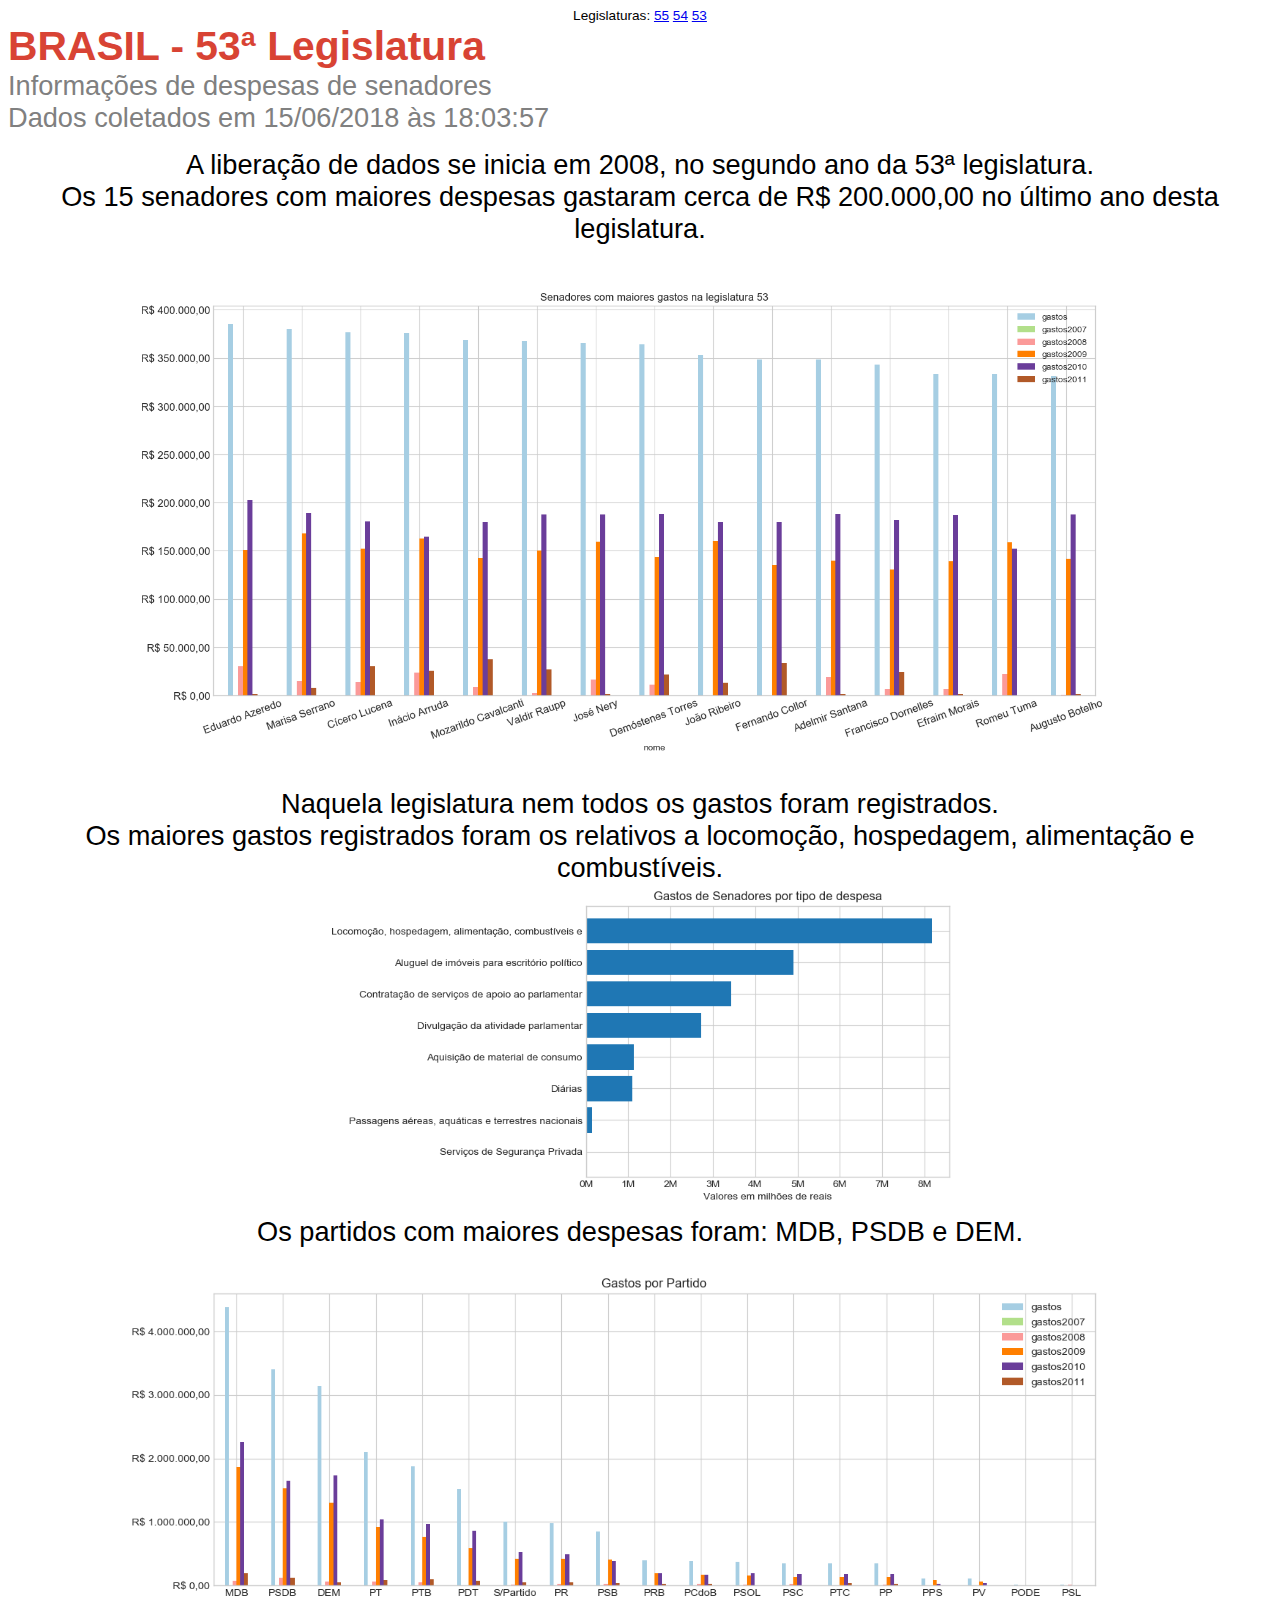
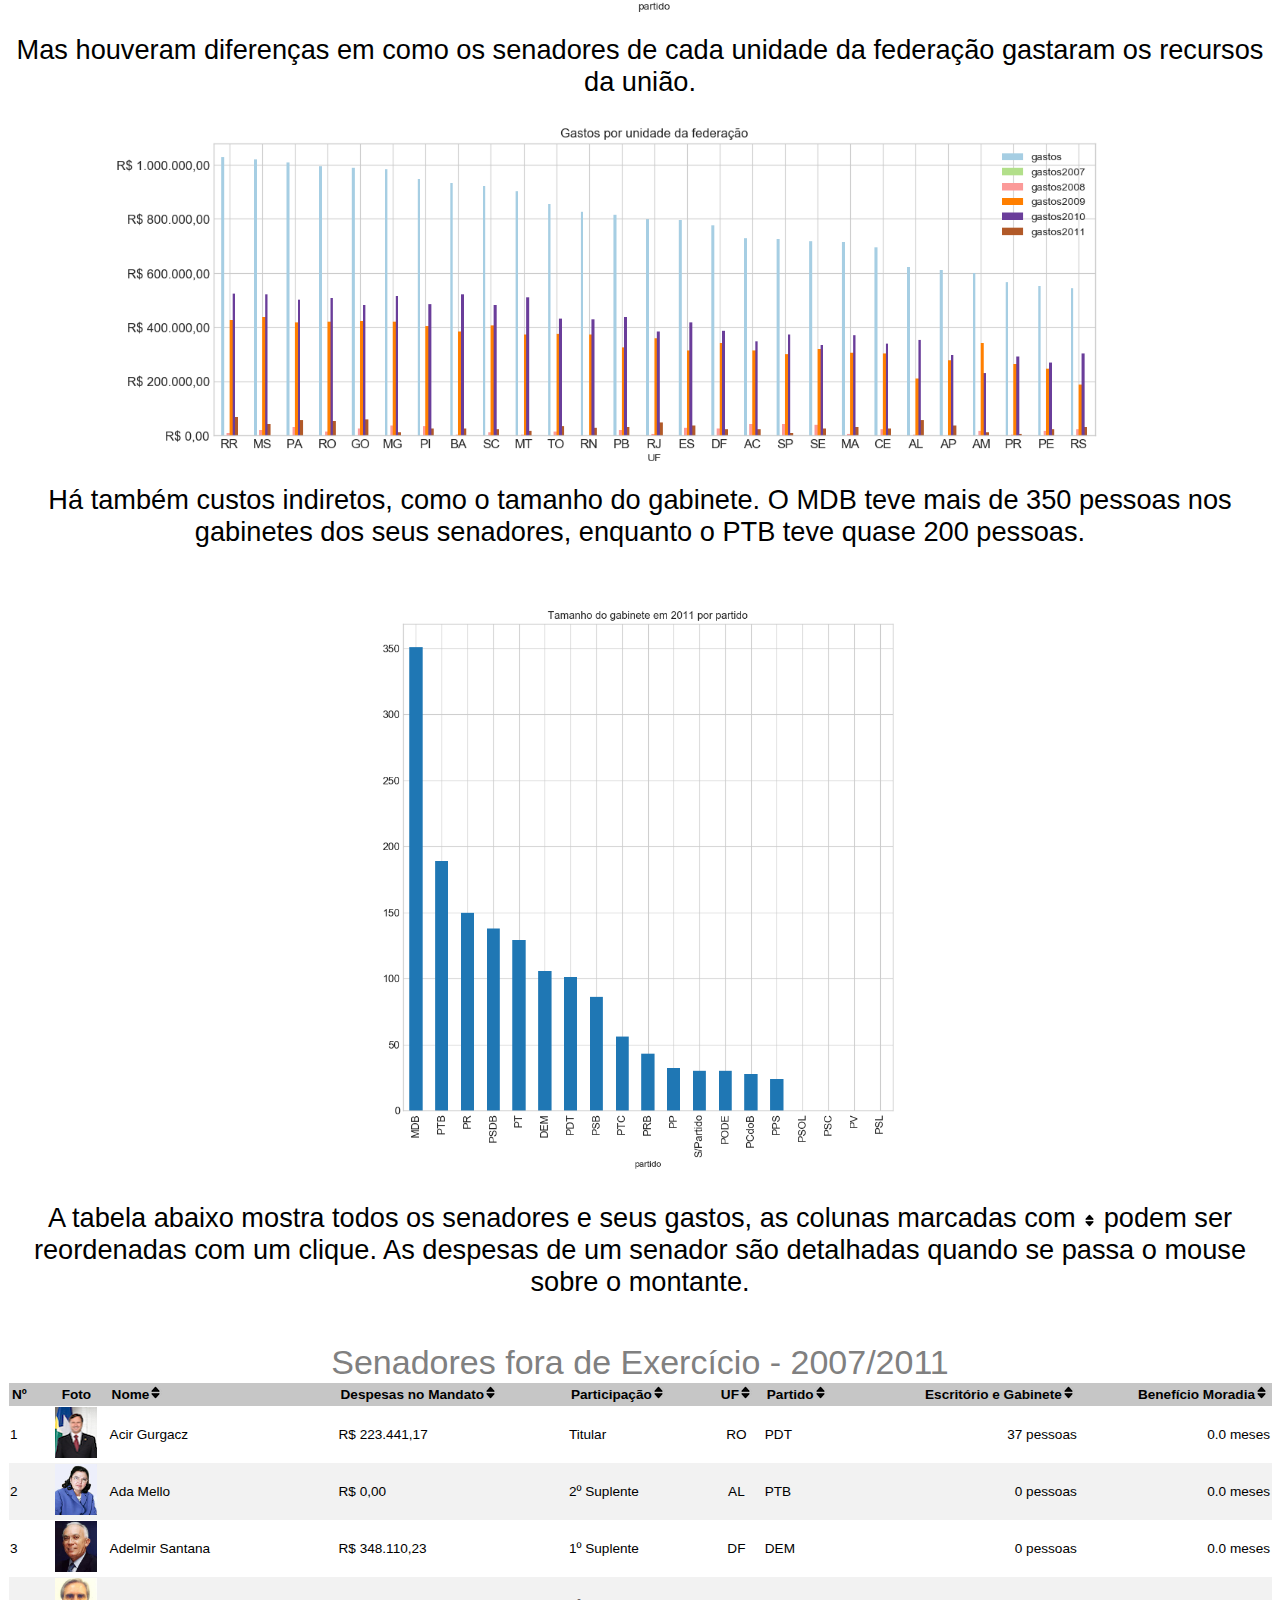
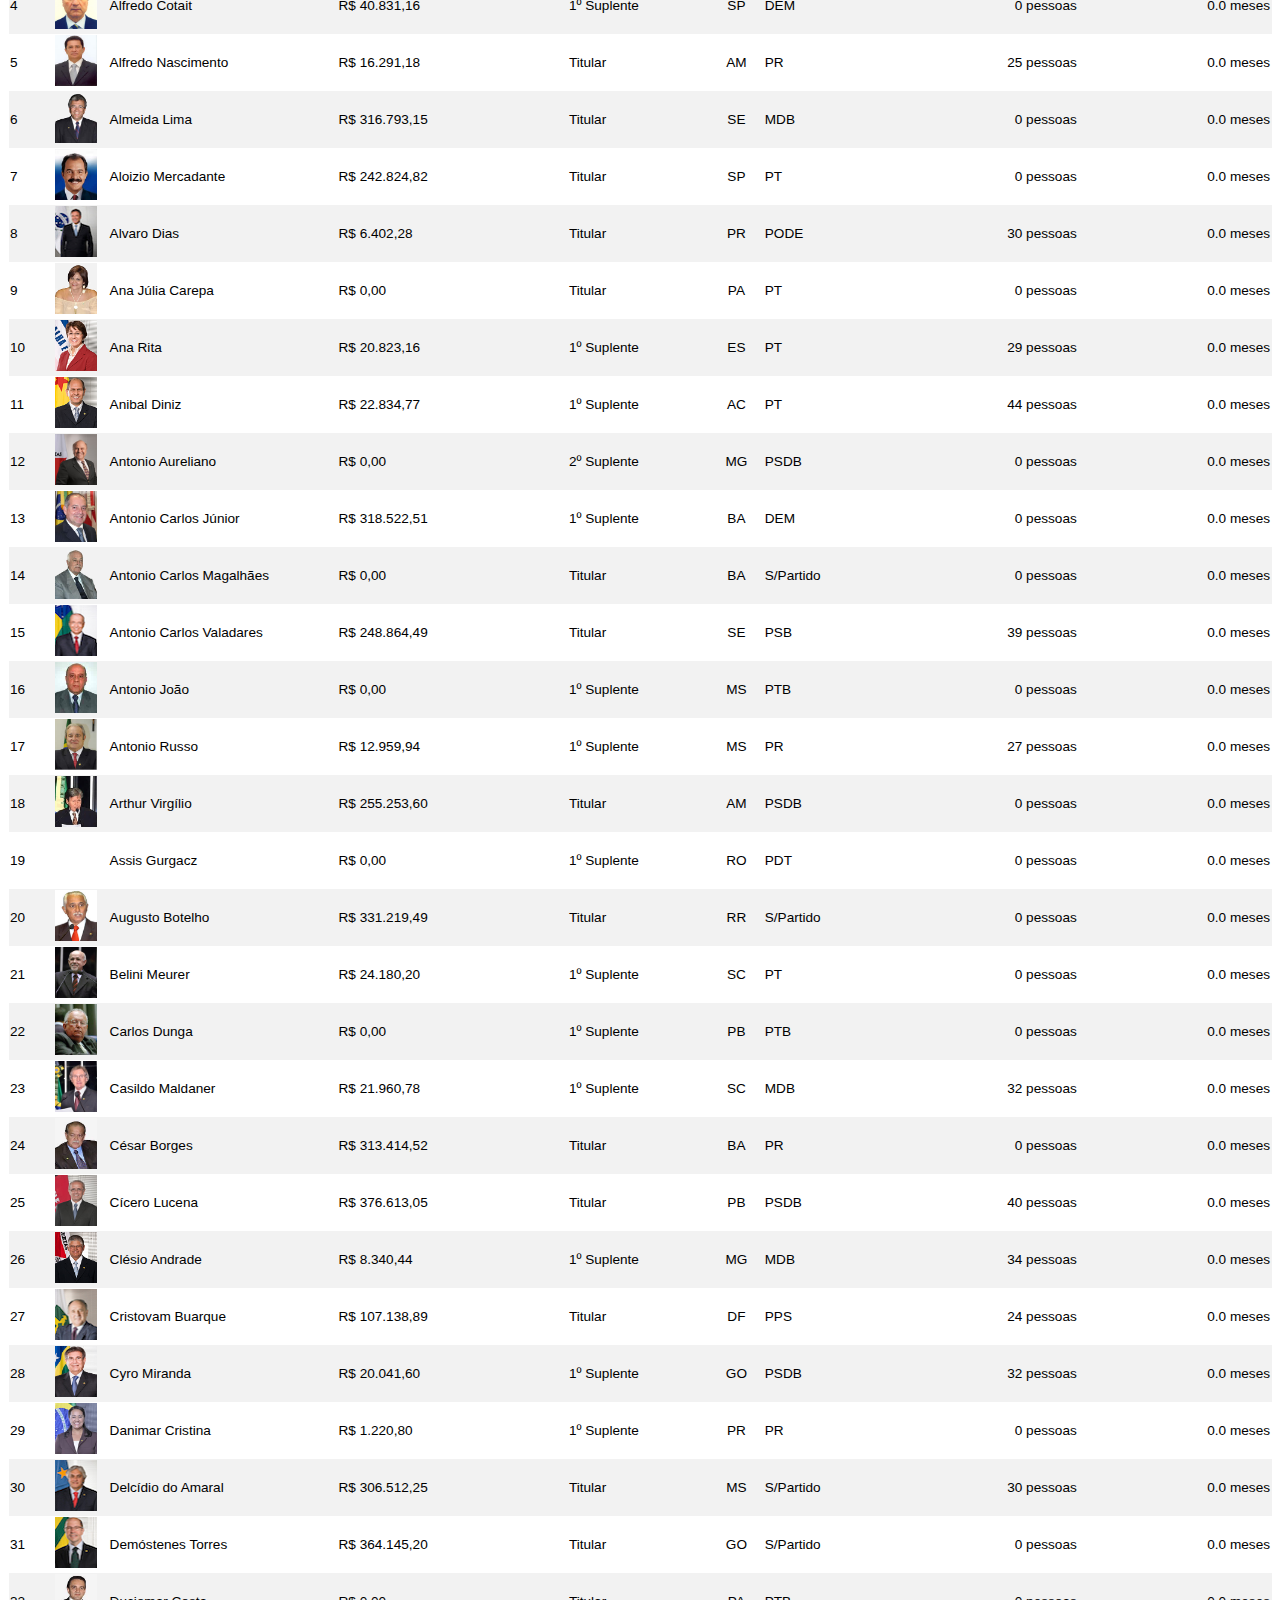
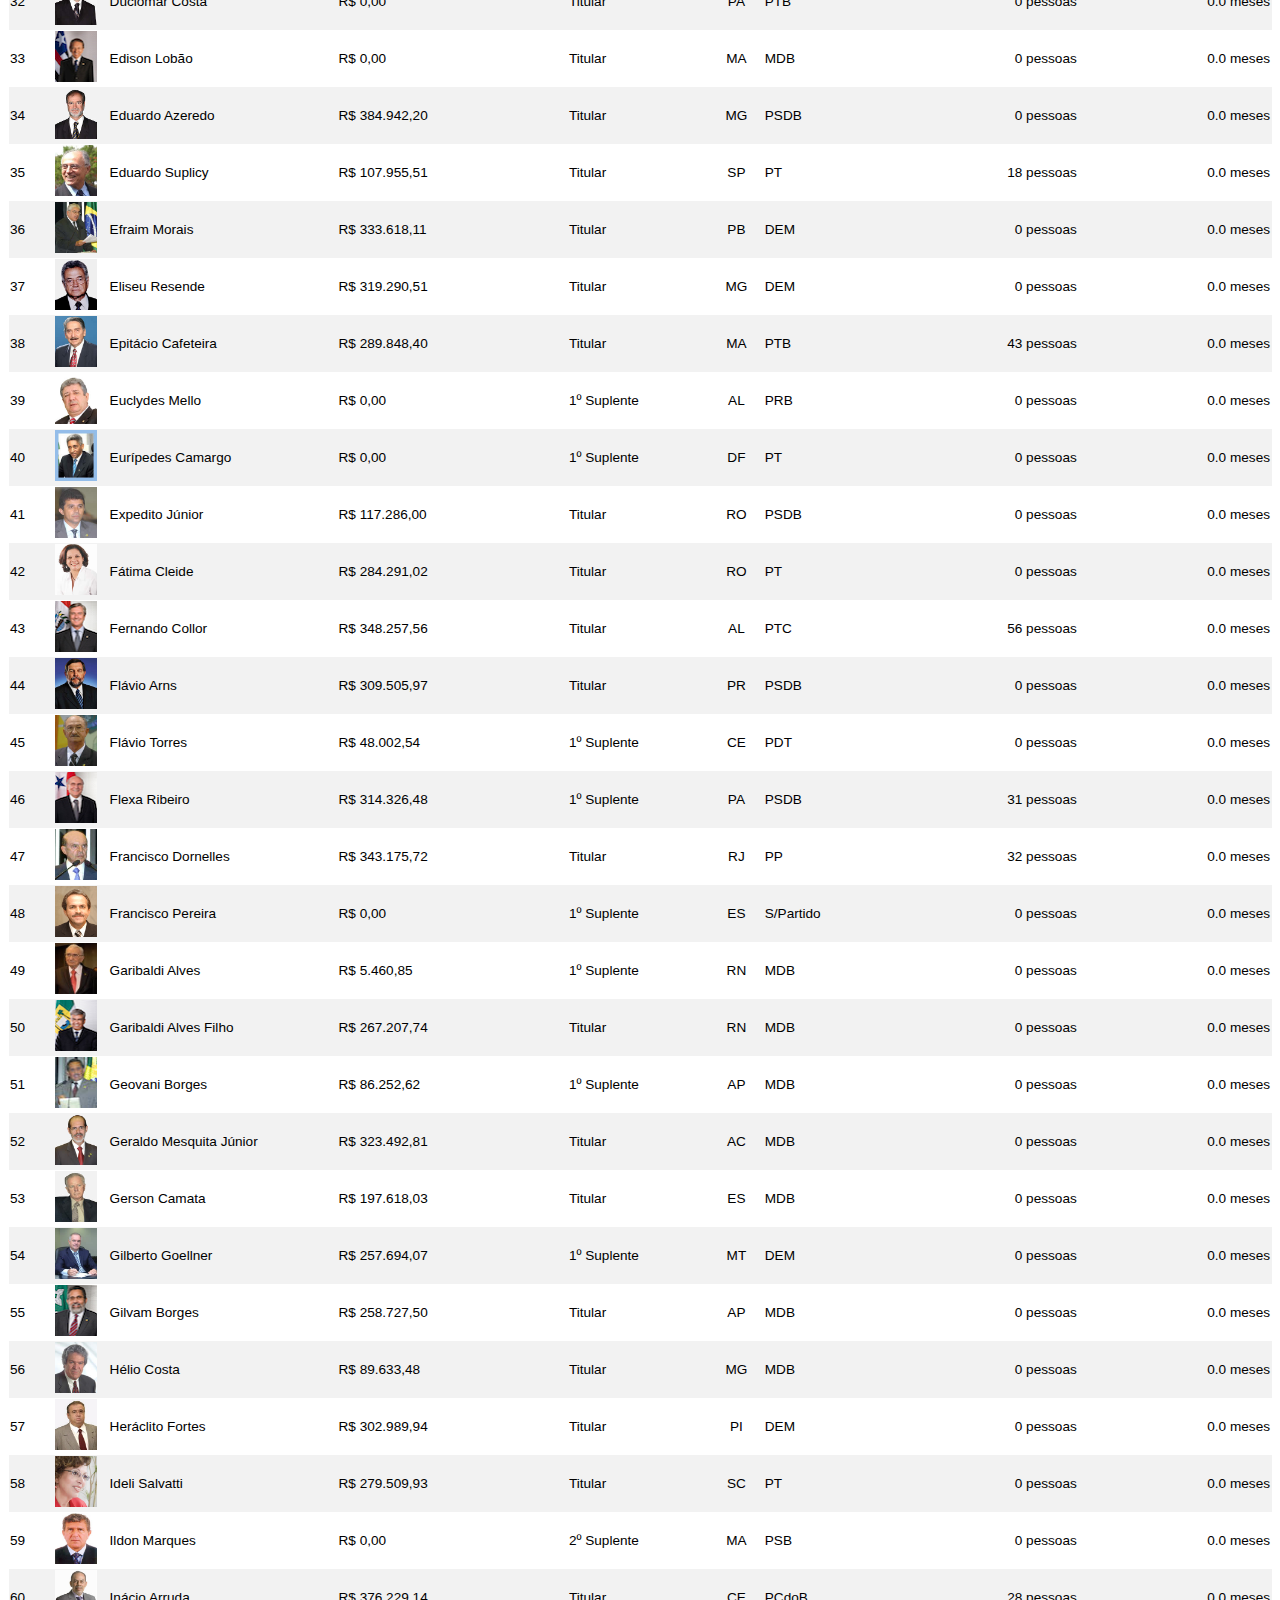
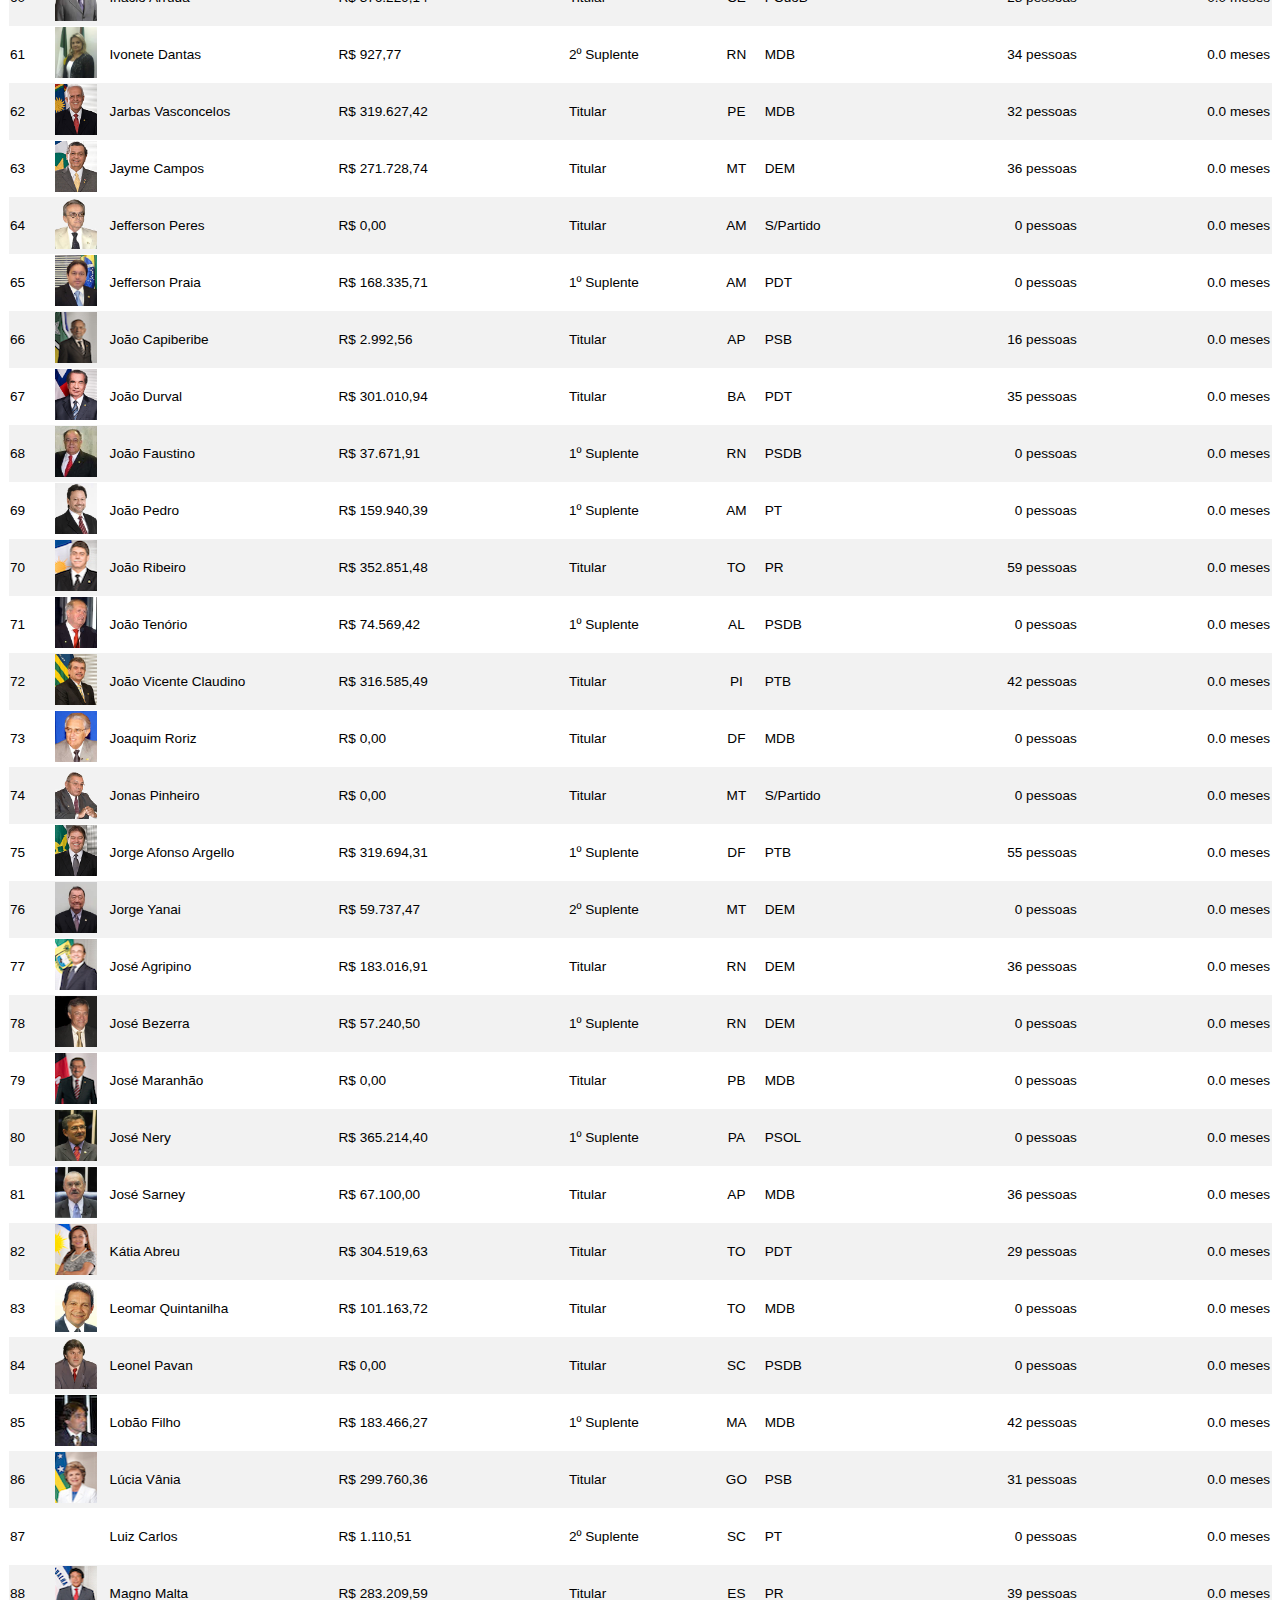
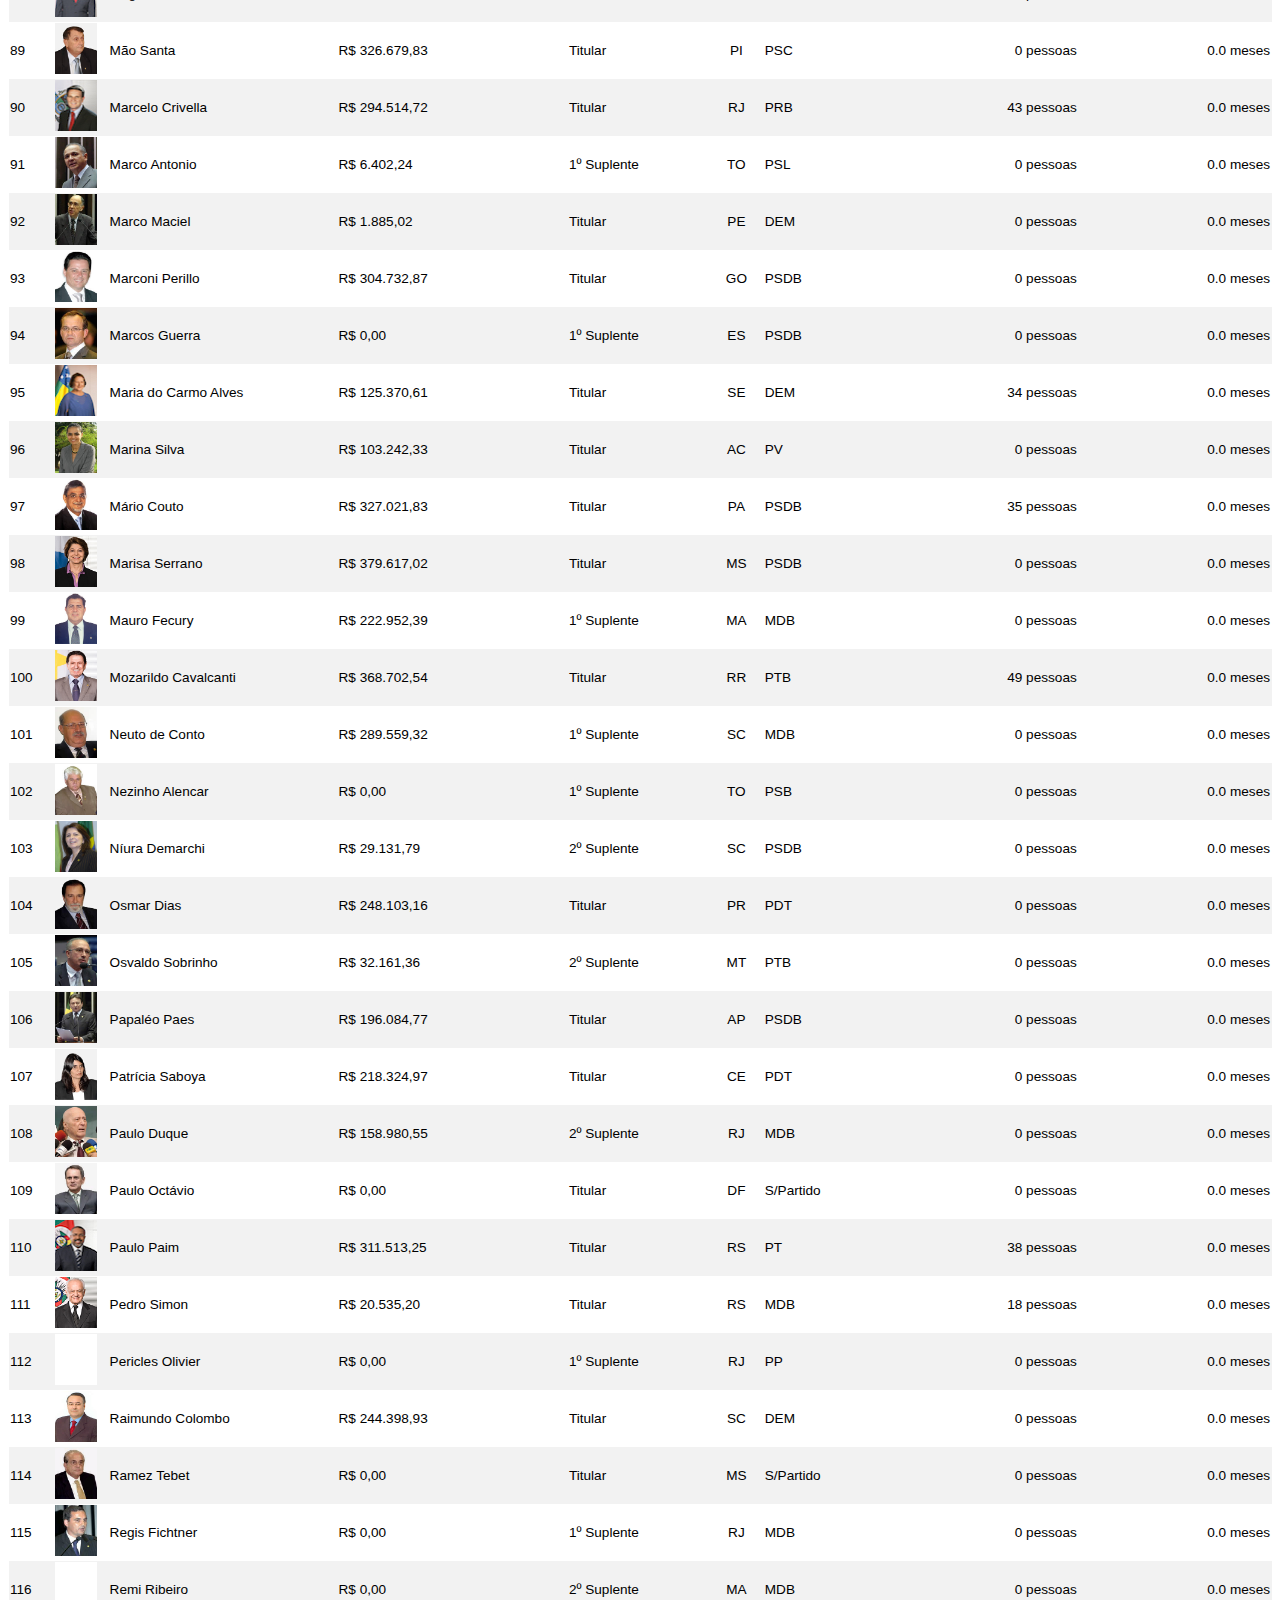
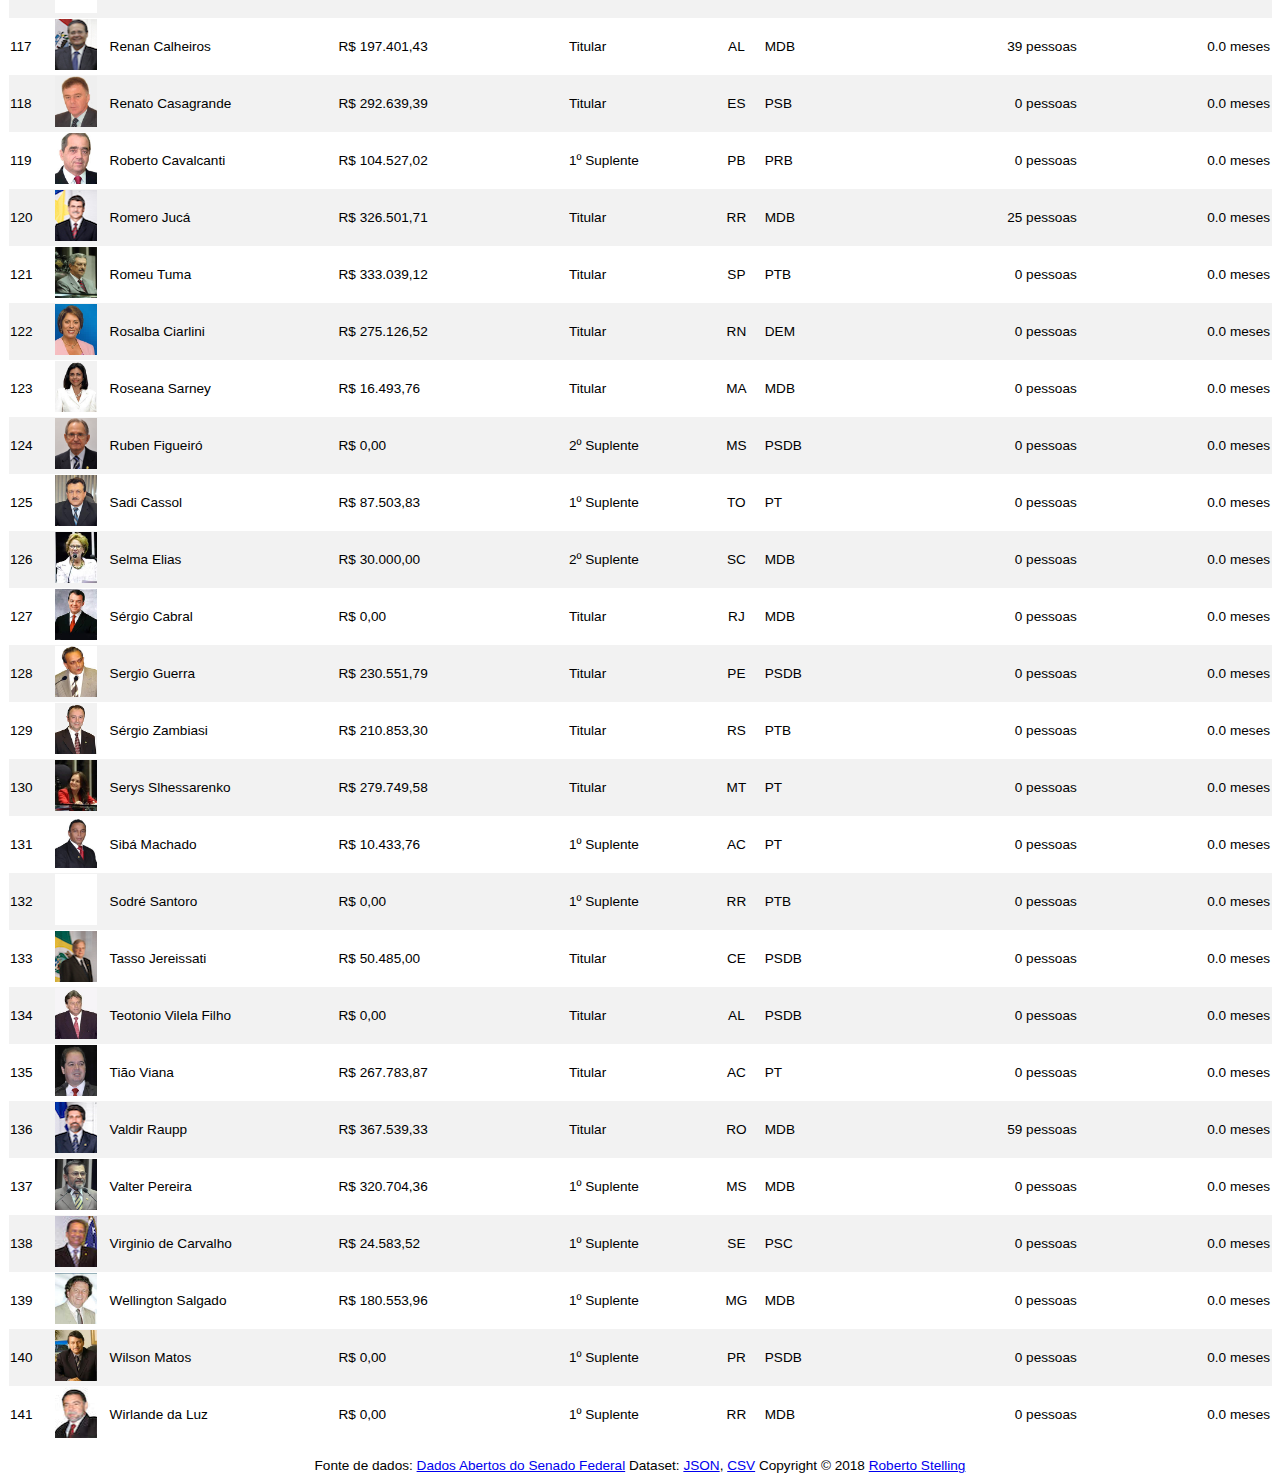
==== 53_index.html @ 8ab0ea36 "Dados da 53a. legislatura" ====
<!DOCTYPE html>
<html lang="pt-BR">
  <head>
    <meta http-equiv="Content-Type" content="text/html; charset=UTF-8">
    <meta name="viewport" content="width=device-width, initial-scale=1, shrink-to-fit=no">
    <link rel="stylesheet" type="text/css" href="./css/style.css">
    <title>Gastos de Senadores</title>
  </head>
  <body>
    <script src="https://d3js.org/d3-queue.v3.min.js"></script>
    <script src="https://d3js.org/d3-collection.v1.min.js"></script>
    <script src="https://d3js.org/d3-dispatch.v1.min.js"></script>
    <script src="https://d3js.org/d3-dsv.v1.min.js"></script>
    <script src="https://d3js.org/d3-request.v1.min.js"></script>
    <script src="https://d3js.org/d3-selection.v1.min.js"></script>
    <script src="https://d3js.org/d3-collection.v1.min.js"></script>
<!--LegislaturaLevantamento-->
    <script>
      legislaturaLevantamento = 53;
    </script>
    <script src="js/senado.js"></script>
    <div class="container">
<!--Cabecalho-->
      <center>
        <div class="row">Legislaturas: <a href=index.html>55</a> <a href=54_index.html>54</a> <a href=53_index.html>53</a></div>
      </center>
<!--TituloLegislatura-->
      <div class="row"><b class="SenadoTitle">BRASIL - 53ª Legislatura</b><br></div>
      <div class="row"><b class="SenadoSubTitle">Informações de despesas de senadores</b><br></div>
      <div class="row"><b class="SenadoSubTitle">Dados coletados em 
<!--Data-->       
15/06/2018 às 
<!--Hora-->
18:03:57      </b><br></div>
      <br>
      <div class="TextoImagem">
        <center>
        <text>A liberação de dados se inicia em 2008, no segundo ano da 53ª legislatura.<br>Os 15 senadores com maiores despesas gastaram cerca de R$ 200.000,00 no último ano desta legislatura.</text>
        <br>
<!--Imagem--maiores--90-->
<img src="imagens/53_maiores.png" width="90%"></img>
        </center>
      </div>
      <br>
      <br>
      <div class="TextoImagem">
        <center>
        <text>Naquela legislatura nem todos os gastos foram registrados.<br>Os maiores gastos registrados foram os relativos a locomoção, hospedagem, alimentação e combustíveis.</text>
        <br>
<!--Imagem--gastosSenado--50-->
<img src="imagens/53_gastosSenado.png" width="50%"></img>
        </center>
      </div>
      <div class="TextoImagem">
        <center>
          <text>Os partidos com maiores despesas foram: MDB, PSDB e DEM.</text>
          <br>
<!--Imagem--gastoPartidos--90-->
<img src="imagens/53_gastoPartidos.png" width="90%"></img>
        </center>
      </div>
      <div class="TextoImagem">
        <center>
          <text>Mas houveram diferenças em como os senadores de cada unidade da federação gastaram os recursos da união.</text>
          <br>
<!--Imagem--gastoEstados--90-->
<img src="imagens/53_gastoEstados.png" width="90%"></img>
        </center>
      </div>
      <div class="TextoImagem">
        <center>
          <text>Há também custos indiretos, como o tamanho do gabinete. O MDB teve mais de 350 pessoas nos gabinetes dos seus senadores, enquanto o PTB teve quase 200 pessoas.</text>
        </center>
        <center>
<!--Imagem--gastoGabinetePartidos2011--50-->
<img src="imagens/53_gastoGabinetePartidos2011.png" width="50%"></img>
        </center>
      </div>
      <br>
      <center>
        <text class="TextoImagem">A tabela abaixo mostra todos os senadores e seus gastos, as colunas marcadas com <img src="imagens/sort.png"> podem ser reordenadas com um clique. As despesas de um senador são detalhadas quando se passa o mouse sobre o montante.</text>
      </center>
      <br><br><br>
      <div class="tabelaSenado">
        <table id="leg2">
<!--CaptionForaExercicio-->
          <caption>Senadores fora de Exercício - 2007/2011</caption>
          <thead>
            <tr>
              <th align="left">Nº</th>
              <th align="middle">Foto</th>
              <th onclick="ordenaTabela('asc',  'leg2', 2, 'texto')" align="left">Nome<img src="imagens/sort.png"></th>
              <th onclick="ordenaTabela('desc', 'leg2', 3, 'reais')" align="left">Despesas no Mandato<img src="imagens/sort.png"></th>
              <th onclick="ordenaTabela('asc',  'leg2', 4, 'participacao')" align="left">Participação<img src="imagens/sort.png"></th>
              <th onclick="ordenaTabela('asc',  'leg2', 5, 'texto')" align="middle">UF<img src="imagens/sort.png"></th>
              <th onclick="ordenaTabela('asc',  'leg2', 6, 'texto')" align="left">Partido<img src="imagens/sort.png"></th>
              <th onclick="ordenaTabela('desc', 'leg2', 7, 'dados')" align="right">Escritório e Gabinete<img src="imagens/sort.png"></th>
              <th onclick="ordenaTabela('desc', 'leg2', 8, 'dados')" align="right">Benefício Moradia<img src="imagens/sort.png"></th>
            </tr>
          </thead>
          <tbody>
<!--ForaExercicio-->
            <tr>
              <td>1</td>
              <td align='middle'><a href='http://www6g.senado.leg.br/transparencia/sen/4981/?ano=2011' target='_blank'><img src='fotos/senador4981.jpg' height='51' width='42'><span class='fototip'>Crédito foto: Cléber Medeiros/Supres</span></a></td>
              <td align='left'>Acir Gurgacz</td>
              <td align='left' class='gastos' name='4981'>R$ 223.441,17</td>
              <td align='left'>Titular</td>
              <td align='middle'>RO</td>
              <td align='left'>PDT</td>
              <td align='right'>37 pessoas</td>
              <td align='right'>0.0 meses</td>
            </tr>
            <tr>
              <td>2</td>
              <td align='middle'><a href='http://www6g.senado.leg.br/transparencia/sen/4815/?ano=2011' target='_blank'><img src='fotos/senador4815.jpg' height='51' width='42'><span class='fototip'>Crédito foto: A definir</span></a></td>
              <td align='left'>Ada Mello</td>
              <td align='left' class='gastos' name='4815'>R$ 0,00</td>
              <td align='left'>2º Suplente</td>
              <td align='middle'>AL</td>
              <td align='left'>PTB</td>
              <td align='right'>0 pessoas</td>
              <td align='right'>0.0 meses</td>
            </tr>
            <tr>
              <td>3</td>
              <td align='middle'><a href='http://www6g.senado.leg.br/transparencia/sen/3622/?ano=2011' target='_blank'><img src='fotos/senador3622.jpg' height='51' width='42'><span class='fototip'>Crédito foto: A definir</span></a></td>
              <td align='left'>Adelmir Santana</td>
              <td align='left' class='gastos' name='3622'>R$ 348.110,23</td>
              <td align='left'>1º Suplente</td>
              <td align='middle'>DF</td>
              <td align='left'>DEM</td>
              <td align='right'>0 pessoas</td>
              <td align='right'>0.0 meses</td>
            </tr>
            <tr>
              <td>4</td>
              <td align='middle'><a href='http://www6g.senado.leg.br/transparencia/sen/3651/?ano=2011' target='_blank'><img src='fotos/senador3651.jpg' height='51' width='42'><span class='fototip'>Crédito foto: A definir</span></a></td>
              <td align='left'>Alfredo Cotait</td>
              <td align='left' class='gastos' name='3651'>R$ 40.831,16</td>
              <td align='left'>1º Suplente</td>
              <td align='middle'>SP</td>
              <td align='left'>DEM</td>
              <td align='right'>0 pessoas</td>
              <td align='right'>0.0 meses</td>
            </tr>
            <tr>
              <td>5</td>
              <td align='middle'><a href='http://www6g.senado.leg.br/transparencia/sen/4527/?ano=2011' target='_blank'><img src='fotos/senador4527.jpg' height='51' width='42'><span class='fototip'>Crédito foto: A definir</span></a></td>
              <td align='left'>Alfredo Nascimento</td>
              <td align='left' class='gastos' name='4527'>R$ 16.291,18</td>
              <td align='left'>Titular</td>
              <td align='middle'>AM</td>
              <td align='left'>PR</td>
              <td align='right'>25 pessoas</td>
              <td align='right'>0.0 meses</td>
            </tr>
            <tr>
              <td>6</td>
              <td align='middle'><a href='http://www6g.senado.leg.br/transparencia/sen/3433/?ano=2011' target='_blank'><img src='fotos/senador3433.jpg' height='51' width='42'><span class='fototip'>Crédito foto: A definir</span></a></td>
              <td align='left'>Almeida Lima</td>
              <td align='left' class='gastos' name='3433'>R$ 316.793,15</td>
              <td align='left'>Titular</td>
              <td align='middle'>SE</td>
              <td align='left'>MDB</td>
              <td align='right'>0 pessoas</td>
              <td align='right'>0.0 meses</td>
            </tr>
            <tr>
              <td>7</td>
              <td align='middle'><a href='http://www6g.senado.leg.br/transparencia/sen/845/?ano=2011' target='_blank'><img src='fotos/senador845.jpg' height='51' width='42'><span class='fototip'>Crédito foto: A definir</span></a></td>
              <td align='left'>Aloizio Mercadante</td>
              <td align='left' class='gastos' name='845'>R$ 242.824,82</td>
              <td align='left'>Titular</td>
              <td align='middle'>SP</td>
              <td align='left'>PT</td>
              <td align='right'>0 pessoas</td>
              <td align='right'>0.0 meses</td>
            </tr>
            <tr>
              <td>8</td>
              <td align='middle'><a href='http://www6g.senado.leg.br/transparencia/sen/945/?ano=2011' target='_blank'><img src='fotos/senador945.jpg' height='51' width='42'><span class='fototip'>Crédito foto: Cléber Medeiros/Supres</span></a></td>
              <td align='left'>Alvaro Dias</td>
              <td align='left' class='gastos' name='945'>R$ 6.402,28</td>
              <td align='left'>Titular</td>
              <td align='middle'>PR</td>
              <td align='left'>PODE</td>
              <td align='right'>30 pessoas</td>
              <td align='right'>0.0 meses</td>
            </tr>
            <tr>
              <td>9</td>
              <td align='middle'><a href='http://www6g.senado.leg.br/transparencia/sen/3363/?ano=2011' target='_blank'><img src='fotos/senador3363.jpg' height='51' width='42'><span class='fototip'>Crédito foto: A definir</span></a></td>
              <td align='left'>Ana Júlia Carepa</td>
              <td align='left' class='gastos' name='3363'>R$ 0,00</td>
              <td align='left'>Titular</td>
              <td align='middle'>PA</td>
              <td align='left'>PT</td>
              <td align='right'>0 pessoas</td>
              <td align='right'>0.0 meses</td>
            </tr>
            <tr>
              <td>10</td>
              <td align='middle'><a href='http://www6g.senado.leg.br/transparencia/sen/4869/?ano=2011' target='_blank'><img src='fotos/senador4869.jpg' height='51' width='42'><span class='fototip'>Crédito foto: A definir</span></a></td>
              <td align='left'>Ana Rita</td>
              <td align='left' class='gastos' name='4869'>R$ 20.823,16</td>
              <td align='left'>1º Suplente</td>
              <td align='middle'>ES</td>
              <td align='left'>PT</td>
              <td align='right'>29 pessoas</td>
              <td align='right'>0.0 meses</td>
            </tr>
            <tr>
              <td>11</td>
              <td align='middle'><a href='http://www6g.senado.leg.br/transparencia/sen/4837/?ano=2011' target='_blank'><img src='fotos/senador4837.jpg' height='51' width='42'><span class='fototip'>Crédito foto: A definir</span></a></td>
              <td align='left'>Anibal Diniz</td>
              <td align='left' class='gastos' name='4837'>R$ 22.834,77</td>
              <td align='left'>1º Suplente</td>
              <td align='middle'>AC</td>
              <td align='left'>PT</td>
              <td align='right'>44 pessoas</td>
              <td align='right'>0.0 meses</td>
            </tr>
            <tr>
              <td>12</td>
              <td align='middle'><a href='http://www6g.senado.leg.br/transparencia/sen/4897/?ano=2011' target='_blank'><img src='fotos/senador4897.jpg' height='51' width='42'><span class='fototip'>Crédito foto: A definir</span></a></td>
              <td align='left'>Antonio Aureliano</td>
              <td align='left' class='gastos' name='4897'>R$ 0,00</td>
              <td align='left'>2º Suplente</td>
              <td align='middle'>MG</td>
              <td align='left'>PSDB</td>
              <td align='right'>0 pessoas</td>
              <td align='right'>0.0 meses</td>
            </tr>
            <tr>
              <td>13</td>
              <td align='middle'><a href='http://www6g.senado.leg.br/transparencia/sen/118/?ano=2011' target='_blank'><img src='fotos/senador118.jpg' height='51' width='42'><span class='fototip'>Crédito foto: A definir</span></a></td>
              <td align='left'>Antonio Carlos Júnior</td>
              <td align='left' class='gastos' name='118'>R$ 318.522,51</td>
              <td align='left'>1º Suplente</td>
              <td align='middle'>BA</td>
              <td align='left'>DEM</td>
              <td align='right'>0 pessoas</td>
              <td align='right'>0.0 meses</td>
            </tr>
            <tr>
              <td>14</td>
              <td align='middle'><a href='http://www6g.senado.leg.br/transparencia/sen/4/?ano=2011' target='_blank'><img src='fotos/senador4.jpg' height='51' width='42'><span class='fototip'>Crédito foto: A definir</span></a></td>
              <td align='left'>Antonio Carlos Magalhães</td>
              <td align='left' class='gastos' name='4'>R$ 0,00</td>
              <td align='left'>Titular</td>
              <td align='middle'>BA</td>
              <td align='left'>S/Partido</td>
              <td align='right'>0 pessoas</td>
              <td align='right'>0.0 meses</td>
            </tr>
            <tr>
              <td>15</td>
              <td align='middle'><a href='http://www6g.senado.leg.br/transparencia/sen/3/?ano=2011' target='_blank'><img src='fotos/senador3.jpg' height='51' width='42'><span class='fototip'>Crédito foto: Cléber Medeiros/Supres</span></a></td>
              <td align='left'>Antonio Carlos Valadares</td>
              <td align='left' class='gastos' name='3'>R$ 248.864,49</td>
              <td align='left'>Titular</td>
              <td align='middle'>SE</td>
              <td align='left'>PSB</td>
              <td align='right'>39 pessoas</td>
              <td align='right'>0.0 meses</td>
            </tr>
            <tr>
              <td>16</td>
              <td align='middle'><a href='http://www6g.senado.leg.br/transparencia/sen/4516/?ano=2011' target='_blank'><img src='fotos/senador4516.jpg' height='51' width='42'><span class='fototip'>Crédito foto: A definir</span></a></td>
              <td align='left'>Antonio João</td>
              <td align='left' class='gastos' name='4516'>R$ 0,00</td>
              <td align='left'>1º Suplente</td>
              <td align='middle'>MS</td>
              <td align='left'>PTB</td>
              <td align='right'>0 pessoas</td>
              <td align='right'>0.0 meses</td>
            </tr>
            <tr>
              <td>17</td>
              <td align='middle'><a href='http://www6g.senado.leg.br/transparencia/sen/4891/?ano=2011' target='_blank'><img src='fotos/senador4891.jpg' height='51' width='42'><span class='fototip'>Crédito foto: A definir</span></a></td>
              <td align='left'>Antonio Russo</td>
              <td align='left' class='gastos' name='4891'>R$ 12.959,94</td>
              <td align='left'>1º Suplente</td>
              <td align='middle'>MS</td>
              <td align='left'>PR</td>
              <td align='right'>27 pessoas</td>
              <td align='right'>0.0 meses</td>
            </tr>
            <tr>
              <td>18</td>
              <td align='middle'><a href='http://www6g.senado.leg.br/transparencia/sen/551/?ano=2011' target='_blank'><img src='fotos/senador551.jpg' height='51' width='42'><span class='fototip'>Crédito foto: A definir</span></a></td>
              <td align='left'>Arthur Virgílio</td>
              <td align='left' class='gastos' name='551'>R$ 255.253,60</td>
              <td align='left'>Titular</td>
              <td align='middle'>AM</td>
              <td align='left'>PSDB</td>
              <td align='right'>0 pessoas</td>
              <td align='right'>0.0 meses</td>
            </tr>
            <tr>
              <td>19</td>
              <td align='middle'><a href='http://www6g.senado.leg.br/transparencia/sen/4983/?ano=2011' target='_blank'><img src='fotos/senador4983.jpg' height='51' width='42'><span class='fototip'>Crédito foto: Nenhum</span></a></td>
              <td align='left'>Assis Gurgacz</td>
              <td align='left' class='gastos' name='4983'>R$ 0,00</td>
              <td align='left'>1º Suplente</td>
              <td align='middle'>RO</td>
              <td align='left'>PDT</td>
              <td align='right'>0 pessoas</td>
              <td align='right'>0.0 meses</td>
            </tr>
            <tr>
              <td>20</td>
              <td align='middle'><a href='http://www6g.senado.leg.br/transparencia/sen/3432/?ano=2011' target='_blank'><img src='fotos/senador3432.jpg' height='51' width='42'><span class='fototip'>Crédito foto: A definir</span></a></td>
              <td align='left'>Augusto Botelho</td>
              <td align='left' class='gastos' name='3432'>R$ 331.219,49</td>
              <td align='left'>Titular</td>
              <td align='middle'>RR</td>
              <td align='left'>S/Partido</td>
              <td align='right'>0 pessoas</td>
              <td align='right'>0.0 meses</td>
            </tr>
            <tr>
              <td>21</td>
              <td align='middle'><a href='http://www6g.senado.leg.br/transparencia/sen/3642/?ano=2011' target='_blank'><img src='fotos/senador3642.jpg' height='51' width='42'><span class='fototip'>Crédito foto: A definir</span></a></td>
              <td align='left'>Belini Meurer</td>
              <td align='left' class='gastos' name='3642'>R$ 24.180,20</td>
              <td align='left'>1º Suplente</td>
              <td align='middle'>SC</td>
              <td align='left'>PT</td>
              <td align='right'>0 pessoas</td>
              <td align='right'>0.0 meses</td>
            </tr>
            <tr>
              <td>22</td>
              <td align='middle'><a href='http://www6g.senado.leg.br/transparencia/sen/704/?ano=2011' target='_blank'><img src='fotos/senador704.jpg' height='51' width='42'><span class='fototip'>Crédito foto: A definir</span></a></td>
              <td align='left'>Carlos Dunga</td>
              <td align='left' class='gastos' name='704'>R$ 0,00</td>
              <td align='left'>1º Suplente</td>
              <td align='middle'>PB</td>
              <td align='left'>PTB</td>
              <td align='right'>0 pessoas</td>
              <td align='right'>0.0 meses</td>
            </tr>
            <tr>
              <td>23</td>
              <td align='middle'><a href='http://www6g.senado.leg.br/transparencia/sen/13/?ano=2011' target='_blank'><img src='fotos/senador13.jpg' height='51' width='42'><span class='fototip'>Crédito foto: A definir</span></a></td>
              <td align='left'>Casildo Maldaner</td>
              <td align='left' class='gastos' name='13'>R$ 21.960,78</td>
              <td align='left'>1º Suplente</td>
              <td align='middle'>SC</td>
              <td align='left'>MDB</td>
              <td align='right'>32 pessoas</td>
              <td align='right'>0.0 meses</td>
            </tr>
            <tr>
              <td>24</td>
              <td align='middle'><a href='http://www6g.senado.leg.br/transparencia/sen/3395/?ano=2011' target='_blank'><img src='fotos/senador3395.jpg' height='51' width='42'><span class='fototip'>Crédito foto: A definir</span></a></td>
              <td align='left'>César Borges</td>
              <td align='left' class='gastos' name='3395'>R$ 313.414,52</td>
              <td align='left'>Titular</td>
              <td align='middle'>BA</td>
              <td align='left'>PR</td>
              <td align='right'>0 pessoas</td>
              <td align='right'>0.0 meses</td>
            </tr>
            <tr>
              <td>25</td>
              <td align='middle'><a href='http://www6g.senado.leg.br/transparencia/sen/4529/?ano=2011' target='_blank'><img src='fotos/senador4529.jpg' height='51' width='42'><span class='fototip'>Crédito foto: A definir</span></a></td>
              <td align='left'>Cícero Lucena</td>
              <td align='left' class='gastos' name='4529'>R$ 376.613,05</td>
              <td align='left'>Titular</td>
              <td align='middle'>PB</td>
              <td align='left'>PSDB</td>
              <td align='right'>40 pessoas</td>
              <td align='right'>0.0 meses</td>
            </tr>
            <tr>
              <td>26</td>
              <td align='middle'><a href='http://www6g.senado.leg.br/transparencia/sen/4895/?ano=2011' target='_blank'><img src='fotos/senador4895.jpg' height='51' width='42'><span class='fototip'>Crédito foto: A definir</span></a></td>
              <td align='left'>Clésio Andrade</td>
              <td align='left' class='gastos' name='4895'>R$ 8.340,44</td>
              <td align='left'>1º Suplente</td>
              <td align='middle'>MG</td>
              <td align='left'>MDB</td>
              <td align='right'>34 pessoas</td>
              <td align='right'>0.0 meses</td>
            </tr>
            <tr>
              <td>27</td>
              <td align='middle'><a href='http://www6g.senado.leg.br/transparencia/sen/3398/?ano=2011' target='_blank'><img src='fotos/senador3398.jpg' height='51' width='42'><span class='fototip'>Crédito foto: Senado Federal</span></a></td>
              <td align='left'>Cristovam Buarque</td>
              <td align='left' class='gastos' name='3398'>R$ 107.138,89</td>
              <td align='left'>Titular</td>
              <td align='middle'>DF</td>
              <td align='left'>PPS</td>
              <td align='right'>24 pessoas</td>
              <td align='right'>0.0 meses</td>
            </tr>
            <tr>
              <td>28</td>
              <td align='middle'><a href='http://www6g.senado.leg.br/transparencia/sen/4877/?ano=2011' target='_blank'><img src='fotos/senador4877.jpg' height='51' width='42'><span class='fototip'>Crédito foto: A definir</span></a></td>
              <td align='left'>Cyro Miranda</td>
              <td align='left' class='gastos' name='4877'>R$ 20.041,60</td>
              <td align='left'>1º Suplente</td>
              <td align='middle'>GO</td>
              <td align='left'>PSDB</td>
              <td align='right'>32 pessoas</td>
              <td align='right'>0.0 meses</td>
            </tr>
            <tr>
              <td>29</td>
              <td align='middle'><a href='http://www6g.senado.leg.br/transparencia/sen/3637/?ano=2011' target='_blank'><img src='fotos/senador3637.jpg' height='51' width='42'><span class='fototip'>Crédito foto: A definir</span></a></td>
              <td align='left'>Danimar Cristina</td>
              <td align='left' class='gastos' name='3637'>R$ 1.220,80</td>
              <td align='left'>1º Suplente</td>
              <td align='middle'>PR</td>
              <td align='left'>PR</td>
              <td align='right'>0 pessoas</td>
              <td align='right'>0.0 meses</td>
            </tr>
            <tr>
              <td>30</td>
              <td align='middle'><a href='http://www6g.senado.leg.br/transparencia/sen/3360/?ano=2011' target='_blank'><img src='fotos/senador3360.jpg' height='51' width='42'><span class='fototip'>Crédito foto: Cléber Medeiros/Supres</span></a></td>
              <td align='left'>Delcídio do Amaral</td>
              <td align='left' class='gastos' name='3360'>R$ 306.512,25</td>
              <td align='left'>Titular</td>
              <td align='middle'>MS</td>
              <td align='left'>S/Partido</td>
              <td align='right'>30 pessoas</td>
              <td align='right'>0.0 meses</td>
            </tr>
            <tr>
              <td>31</td>
              <td align='middle'><a href='http://www6g.senado.leg.br/transparencia/sen/3399/?ano=2011' target='_blank'><img src='fotos/senador3399.jpg' height='51' width='42'><span class='fototip'>Crédito foto: Cléber Medeiros/Supres</span></a></td>
              <td align='left'>Demóstenes Torres</td>
              <td align='left' class='gastos' name='3399'>R$ 364.145,20</td>
              <td align='left'>Titular</td>
              <td align='middle'>GO</td>
              <td align='left'>S/Partido</td>
              <td align='right'>0 pessoas</td>
              <td align='right'>0.0 meses</td>
            </tr>
            <tr>
              <td>32</td>
              <td align='middle'><a href='http://www6g.senado.leg.br/transparencia/sen/3412/?ano=2011' target='_blank'><img src='fotos/senador3412.jpg' height='51' width='42'><span class='fototip'>Crédito foto: A definir</span></a></td>
              <td align='left'>Duciomar Costa</td>
              <td align='left' class='gastos' name='3412'>R$ 0,00</td>
              <td align='left'>Titular</td>
              <td align='middle'>PA</td>
              <td align='left'>PTB</td>
              <td align='right'>0 pessoas</td>
              <td align='right'>0.0 meses</td>
            </tr>
            <tr>
              <td>33</td>
              <td align='middle'><a href='http://www6g.senado.leg.br/transparencia/sen/16/?ano=2011' target='_blank'><img src='fotos/senador16.jpg' height='51' width='42'><span class='fototip'>Crédito foto: Senado Federal</span></a></td>
              <td align='left'>Edison Lobão</td>
              <td align='left' class='gastos' name='16'>R$ 0,00</td>
              <td align='left'>Titular</td>
              <td align='middle'>MA</td>
              <td align='left'>MDB</td>
              <td align='right'>0 pessoas</td>
              <td align='right'>0.0 meses</td>
            </tr>
            <tr>
              <td>34</td>
              <td align='middle'><a href='http://www6g.senado.leg.br/transparencia/sen/3400/?ano=2011' target='_blank'><img src='fotos/senador3400.jpg' height='51' width='42'><span class='fototip'>Crédito foto: A definir</span></a></td>
              <td align='left'>Eduardo Azeredo</td>
              <td align='left' class='gastos' name='3400'>R$ 384.942,20</td>
              <td align='left'>Titular</td>
              <td align='middle'>MG</td>
              <td align='left'>PSDB</td>
              <td align='right'>0 pessoas</td>
              <td align='right'>0.0 meses</td>
            </tr>
            <tr>
              <td>35</td>
              <td align='middle'><a href='http://www6g.senado.leg.br/transparencia/sen/17/?ano=2011' target='_blank'><img src='fotos/senador17.jpg' height='51' width='42'><span class='fototip'>Crédito foto: A definir</span></a></td>
              <td align='left'>Eduardo Suplicy</td>
              <td align='left' class='gastos' name='17'>R$ 107.955,51</td>
              <td align='left'>Titular</td>
              <td align='middle'>SP</td>
              <td align='left'>PT</td>
              <td align='right'>18 pessoas</td>
              <td align='right'>0.0 meses</td>
            </tr>
            <tr>
              <td>36</td>
              <td align='middle'><a href='http://www6g.senado.leg.br/transparencia/sen/707/?ano=2011' target='_blank'><img src='fotos/senador707.jpg' height='51' width='42'><span class='fototip'>Crédito foto: A definir</span></a></td>
              <td align='left'>Efraim Morais</td>
              <td align='left' class='gastos' name='707'>R$ 333.618,11</td>
              <td align='left'>Titular</td>
              <td align='middle'>PB</td>
              <td align='left'>DEM</td>
              <td align='right'>0 pessoas</td>
              <td align='right'>0.0 meses</td>
            </tr>
            <tr>
              <td>37</td>
              <td align='middle'><a href='http://www6g.senado.leg.br/transparencia/sen/394/?ano=2011' target='_blank'><img src='fotos/senador394.jpg' height='51' width='42'><span class='fototip'>Crédito foto: A definir</span></a></td>
              <td align='left'>Eliseu Resende</td>
              <td align='left' class='gastos' name='394'>R$ 319.290,51</td>
              <td align='left'>Titular</td>
              <td align='middle'>MG</td>
              <td align='left'>DEM</td>
              <td align='right'>0 pessoas</td>
              <td align='right'>0.0 meses</td>
            </tr>
            <tr>
              <td>38</td>
              <td align='middle'><a href='http://www6g.senado.leg.br/transparencia/sen/20/?ano=2011' target='_blank'><img src='fotos/senador20.jpg' height='51' width='42'><span class='fototip'>Crédito foto: A definir</span></a></td>
              <td align='left'>Epitácio Cafeteira</td>
              <td align='left' class='gastos' name='20'>R$ 289.848,40</td>
              <td align='left'>Titular</td>
              <td align='middle'>MA</td>
              <td align='left'>PTB</td>
              <td align='right'>43 pessoas</td>
              <td align='right'>0.0 meses</td>
            </tr>
            <tr>
              <td>39</td>
              <td align='middle'><a href='http://www6g.senado.leg.br/transparencia/sen/4780/?ano=2011' target='_blank'><img src='fotos/senador4780.jpg' height='51' width='42'><span class='fototip'>Crédito foto: A definir</span></a></td>
              <td align='left'>Euclydes Mello</td>
              <td align='left' class='gastos' name='4780'>R$ 0,00</td>
              <td align='left'>1º Suplente</td>
              <td align='middle'>AL</td>
              <td align='left'>PRB</td>
              <td align='right'>0 pessoas</td>
              <td align='right'>0.0 meses</td>
            </tr>
            <tr>
              <td>40</td>
              <td align='middle'><a href='http://www6g.senado.leg.br/transparencia/sen/3552/?ano=2011' target='_blank'><img src='fotos/senador3552.jpg' height='51' width='42'><span class='fototip'>Crédito foto: A definir</span></a></td>
              <td align='left'>Eurípedes Camargo</td>
              <td align='left' class='gastos' name='3552'>R$ 0,00</td>
              <td align='left'>1º Suplente</td>
              <td align='middle'>DF</td>
              <td align='left'>PT</td>
              <td align='right'>0 pessoas</td>
              <td align='right'>0.0 meses</td>
            </tr>
            <tr>
              <td>41</td>
              <td align='middle'><a href='http://www6g.senado.leg.br/transparencia/sen/1189/?ano=2011' target='_blank'><img src='fotos/senador1189.jpg' height='51' width='42'><span class='fototip'>Crédito foto: A definir</span></a></td>
              <td align='left'>Expedito Júnior</td>
              <td align='left' class='gastos' name='1189'>R$ 117.286,00</td>
              <td align='left'>Titular</td>
              <td align='middle'>RO</td>
              <td align='left'>PSDB</td>
              <td align='right'>0 pessoas</td>
              <td align='right'>0.0 meses</td>
            </tr>
            <tr>
              <td>42</td>
              <td align='middle'><a href='http://www6g.senado.leg.br/transparencia/sen/3371/?ano=2011' target='_blank'><img src='fotos/senador3371.jpg' height='51' width='42'><span class='fototip'>Crédito foto: A definir</span></a></td>
              <td align='left'>Fátima Cleide</td>
              <td align='left' class='gastos' name='3371'>R$ 284.291,02</td>
              <td align='left'>Titular</td>
              <td align='middle'>RO</td>
              <td align='left'>PT</td>
              <td align='right'>0 pessoas</td>
              <td align='right'>0.0 meses</td>
            </tr>
            <tr>
              <td>43</td>
              <td align='middle'><a href='http://www6g.senado.leg.br/transparencia/sen/4525/?ano=2011' target='_blank'><img src='fotos/senador4525.jpg' height='51' width='42'><span class='fototip'>Crédito foto: Senado Federal</span></a></td>
              <td align='left'>Fernando Collor</td>
              <td align='left' class='gastos' name='4525'>R$ 348.257,56</td>
              <td align='left'>Titular</td>
              <td align='middle'>AL</td>
              <td align='left'>PTC</td>
              <td align='right'>56 pessoas</td>
              <td align='right'>0.0 meses</td>
            </tr>
            <tr>
              <td>44</td>
              <td align='middle'><a href='http://www6g.senado.leg.br/transparencia/sen/345/?ano=2011' target='_blank'><img src='fotos/senador345.jpg' height='51' width='42'><span class='fototip'>Crédito foto: A definir</span></a></td>
              <td align='left'>Flávio Arns</td>
              <td align='left' class='gastos' name='345'>R$ 309.505,97</td>
              <td align='left'>Titular</td>
              <td align='middle'>PR</td>
              <td align='left'>PSDB</td>
              <td align='right'>0 pessoas</td>
              <td align='right'>0.0 meses</td>
            </tr>
            <tr>
              <td>45</td>
              <td align='middle'><a href='http://www6g.senado.leg.br/transparencia/sen/3619/?ano=2011' target='_blank'><img src='fotos/senador3619.jpg' height='51' width='42'><span class='fototip'>Crédito foto: A definir</span></a></td>
              <td align='left'>Flávio Torres</td>
              <td align='left' class='gastos' name='3619'>R$ 48.002,54</td>
              <td align='left'>1º Suplente</td>
              <td align='middle'>CE</td>
              <td align='left'>PDT</td>
              <td align='right'>0 pessoas</td>
              <td align='right'>0.0 meses</td>
            </tr>
            <tr>
              <td>46</td>
              <td align='middle'><a href='http://www6g.senado.leg.br/transparencia/sen/3634/?ano=2011' target='_blank'><img src='fotos/senador3634.jpg' height='51' width='42'><span class='fototip'>Crédito foto: Beto Oliveira/Supres</span></a></td>
              <td align='left'>Flexa Ribeiro</td>
              <td align='left' class='gastos' name='3634'>R$ 314.326,48</td>
              <td align='left'>1º Suplente</td>
              <td align='middle'>PA</td>
              <td align='left'>PSDB</td>
              <td align='right'>31 pessoas</td>
              <td align='right'>0.0 meses</td>
            </tr>
            <tr>
              <td>47</td>
              <td align='middle'><a href='http://www6g.senado.leg.br/transparencia/sen/765/?ano=2011' target='_blank'><img src='fotos/senador765.jpg' height='51' width='42'><span class='fototip'>Crédito foto: A definir</span></a></td>
              <td align='left'>Francisco Dornelles</td>
              <td align='left' class='gastos' name='765'>R$ 343.175,72</td>
              <td align='left'>Titular</td>
              <td align='middle'>RJ</td>
              <td align='left'>PP</td>
              <td align='right'>32 pessoas</td>
              <td align='right'>0.0 meses</td>
            </tr>
            <tr>
              <td>48</td>
              <td align='middle'><a href='http://www6g.senado.leg.br/transparencia/sen/3574/?ano=2011' target='_blank'><img src='fotos/senador3574.jpg' height='51' width='42'><span class='fototip'>Crédito foto: A definir</span></a></td>
              <td align='left'>Francisco Pereira</td>
              <td align='left' class='gastos' name='3574'>R$ 0,00</td>
              <td align='left'>1º Suplente</td>
              <td align='middle'>ES</td>
              <td align='left'>S/Partido</td>
              <td align='right'>0 pessoas</td>
              <td align='right'>0.0 meses</td>
            </tr>
            <tr>
              <td>49</td>
              <td align='middle'><a href='http://www6g.senado.leg.br/transparencia/sen/4935/?ano=2011' target='_blank'><img src='fotos/senador4935.jpg' height='51' width='42'><span class='fototip'>Crédito foto: A definir</span></a></td>
              <td align='left'>Garibaldi Alves</td>
              <td align='left' class='gastos' name='4935'>R$ 5.460,85</td>
              <td align='left'>1º Suplente</td>
              <td align='middle'>RN</td>
              <td align='left'>MDB</td>
              <td align='right'>0 pessoas</td>
              <td align='right'>0.0 meses</td>
            </tr>
            <tr>
              <td>50</td>
              <td align='middle'><a href='http://www6g.senado.leg.br/transparencia/sen/87/?ano=2011' target='_blank'><img src='fotos/senador87.jpg' height='51' width='42'><span class='fototip'>Crédito foto: Cléber Medeiros/Supres</span></a></td>
              <td align='left'>Garibaldi Alves Filho</td>
              <td align='left' class='gastos' name='87'>R$ 267.207,74</td>
              <td align='left'>Titular</td>
              <td align='middle'>RN</td>
              <td align='left'>MDB</td>
              <td align='right'>0 pessoas</td>
              <td align='right'>0.0 meses</td>
            </tr>
            <tr>
              <td>51</td>
              <td align='middle'><a href='http://www6g.senado.leg.br/transparencia/sen/4522/?ano=2011' target='_blank'><img src='fotos/senador4522.jpg' height='51' width='42'><span class='fototip'>Crédito foto: Senado Federal</span></a></td>
              <td align='left'>Geovani Borges</td>
              <td align='left' class='gastos' name='4522'>R$ 86.252,62</td>
              <td align='left'>1º Suplente</td>
              <td align='middle'>AP</td>
              <td align='left'>MDB</td>
              <td align='right'>0 pessoas</td>
              <td align='right'>0.0 meses</td>
            </tr>
            <tr>
              <td>52</td>
              <td align='middle'><a href='http://www6g.senado.leg.br/transparencia/sen/3392/?ano=2011' target='_blank'><img src='fotos/senador3392.jpg' height='51' width='42'><span class='fototip'>Crédito foto: A definir</span></a></td>
              <td align='left'>Geraldo Mesquita Júnior</td>
              <td align='left' class='gastos' name='3392'>R$ 323.492,81</td>
              <td align='left'>Titular</td>
              <td align='middle'>AC</td>
              <td align='left'>MDB</td>
              <td align='right'>0 pessoas</td>
              <td align='right'>0.0 meses</td>
            </tr>
            <tr>
              <td>53</td>
              <td align='middle'><a href='http://www6g.senado.leg.br/transparencia/sen/28/?ano=2011' target='_blank'><img src='fotos/senador28.jpg' height='51' width='42'><span class='fototip'>Crédito foto: A definir</span></a></td>
              <td align='left'>Gerson Camata</td>
              <td align='left' class='gastos' name='28'>R$ 197.618,03</td>
              <td align='left'>Titular</td>
              <td align='middle'>ES</td>
              <td align='left'>MDB</td>
              <td align='right'>0 pessoas</td>
              <td align='right'>0.0 meses</td>
            </tr>
            <tr>
              <td>54</td>
              <td align='middle'><a href='http://www6g.senado.leg.br/transparencia/sen/3626/?ano=2011' target='_blank'><img src='fotos/senador3626.jpg' height='51' width='42'><span class='fototip'>Crédito foto: A definir</span></a></td>
              <td align='left'>Gilberto Goellner</td>
              <td align='left' class='gastos' name='3626'>R$ 257.694,07</td>
              <td align='left'>1º Suplente</td>
              <td align='middle'>MT</td>
              <td align='left'>DEM</td>
              <td align='right'>0 pessoas</td>
              <td align='right'>0.0 meses</td>
            </tr>
            <tr>
              <td>55</td>
              <td align='middle'><a href='http://www6g.senado.leg.br/transparencia/sen/30/?ano=2011' target='_blank'><img src='fotos/senador30.jpg' height='51' width='42'><span class='fototip'>Crédito foto: Cléber Medeiros/Supres</span></a></td>
              <td align='left'>Gilvam Borges</td>
              <td align='left' class='gastos' name='30'>R$ 258.727,50</td>
              <td align='left'>Titular</td>
              <td align='middle'>AP</td>
              <td align='left'>MDB</td>
              <td align='right'>0 pessoas</td>
              <td align='right'>0.0 meses</td>
            </tr>
            <tr>
              <td>56</td>
              <td align='middle'><a href='http://www6g.senado.leg.br/transparencia/sen/1179/?ano=2011' target='_blank'><img src='fotos/senador1179.jpg' height='51' width='42'><span class='fototip'>Crédito foto: A definir</span></a></td>
              <td align='left'>Hélio Costa</td>
              <td align='left' class='gastos' name='1179'>R$ 89.633,48</td>
              <td align='left'>Titular</td>
              <td align='middle'>MG</td>
              <td align='left'>MDB</td>
              <td align='right'>0 pessoas</td>
              <td align='right'>0.0 meses</td>
            </tr>
            <tr>
              <td>57</td>
              <td align='middle'><a href='http://www6g.senado.leg.br/transparencia/sen/740/?ano=2011' target='_blank'><img src='fotos/senador740.jpg' height='51' width='42'><span class='fototip'>Crédito foto: A definir</span></a></td>
              <td align='left'>Heráclito Fortes</td>
              <td align='left' class='gastos' name='740'>R$ 302.989,94</td>
              <td align='left'>Titular</td>
              <td align='middle'>PI</td>
              <td align='left'>DEM</td>
              <td align='right'>0 pessoas</td>
              <td align='right'>0.0 meses</td>
            </tr>
            <tr>
              <td>58</td>
              <td align='middle'><a href='http://www6g.senado.leg.br/transparencia/sen/3373/?ano=2011' target='_blank'><img src='fotos/senador3373.jpg' height='51' width='42'><span class='fototip'>Crédito foto: A definir</span></a></td>
              <td align='left'>Ideli Salvatti</td>
              <td align='left' class='gastos' name='3373'>R$ 279.509,93</td>
              <td align='left'>Titular</td>
              <td align='middle'>SC</td>
              <td align='left'>PT</td>
              <td align='right'>0 pessoas</td>
              <td align='right'>0.0 meses</td>
            </tr>
            <tr>
              <td>59</td>
              <td align='middle'><a href='http://www6g.senado.leg.br/transparencia/sen/3578/?ano=2011' target='_blank'><img src='fotos/senador3578.jpg' height='51' width='42'><span class='fototip'>Crédito foto: A definir</span></a></td>
              <td align='left'>Ildon Marques</td>
              <td align='left' class='gastos' name='3578'>R$ 0,00</td>
              <td align='left'>2º Suplente</td>
              <td align='middle'>MA</td>
              <td align='left'>PSB</td>
              <td align='right'>0 pessoas</td>
              <td align='right'>0.0 meses</td>
            </tr>
            <tr>
              <td>60</td>
              <td align='middle'><a href='http://www6g.senado.leg.br/transparencia/sen/613/?ano=2011' target='_blank'><img src='fotos/senador613.jpg' height='51' width='42'><span class='fototip'>Crédito foto: A definir</span></a></td>
              <td align='left'>Inácio Arruda</td>
              <td align='left' class='gastos' name='613'>R$ 376.229,14</td>
              <td align='left'>Titular</td>
              <td align='middle'>CE</td>
              <td align='left'>PCdoB</td>
              <td align='right'>28 pessoas</td>
              <td align='right'>0.0 meses</td>
            </tr>
            <tr>
              <td>61</td>
              <td align='middle'><a href='http://www6g.senado.leg.br/transparencia/sen/4937/?ano=2011' target='_blank'><img src='fotos/senador4937.jpg' height='51' width='42'><span class='fototip'>Crédito foto: A definir</span></a></td>
              <td align='left'>Ivonete Dantas</td>
              <td align='left' class='gastos' name='4937'>R$ 927,77</td>
              <td align='left'>2º Suplente</td>
              <td align='middle'>RN</td>
              <td align='left'>MDB</td>
              <td align='right'>34 pessoas</td>
              <td align='right'>0.0 meses</td>
            </tr>
            <tr>
              <td>62</td>
              <td align='middle'><a href='http://www6g.senado.leg.br/transparencia/sen/4545/?ano=2011' target='_blank'><img src='fotos/senador4545.jpg' height='51' width='42'><span class='fototip'>Crédito foto: A definir</span></a></td>
              <td align='left'>Jarbas Vasconcelos</td>
              <td align='left' class='gastos' name='4545'>R$ 319.627,42</td>
              <td align='left'>Titular</td>
              <td align='middle'>PE</td>
              <td align='left'>MDB</td>
              <td align='right'>32 pessoas</td>
              <td align='right'>0.0 meses</td>
            </tr>
            <tr>
              <td>63</td>
              <td align='middle'><a href='http://www6g.senado.leg.br/transparencia/sen/4531/?ano=2011' target='_blank'><img src='fotos/senador4531.jpg' height='51' width='42'><span class='fototip'>Crédito foto: A definir</span></a></td>
              <td align='left'>Jayme Campos</td>
              <td align='left' class='gastos' name='4531'>R$ 271.728,74</td>
              <td align='left'>Titular</td>
              <td align='middle'>MT</td>
              <td align='left'>DEM</td>
              <td align='right'>36 pessoas</td>
              <td align='right'>0.0 meses</td>
            </tr>
            <tr>
              <td>64</td>
              <td align='middle'><a href='http://www6g.senado.leg.br/transparencia/sen/36/?ano=2011' target='_blank'><img src='fotos/senador36.jpg' height='51' width='42'><span class='fototip'>Crédito foto: A definir</span></a></td>
              <td align='left'>Jefferson Peres</td>
              <td align='left' class='gastos' name='36'>R$ 0,00</td>
              <td align='left'>Titular</td>
              <td align='middle'>AM</td>
              <td align='left'>S/Partido</td>
              <td align='right'>0 pessoas</td>
              <td align='right'>0.0 meses</td>
            </tr>
            <tr>
              <td>65</td>
              <td align='middle'><a href='http://www6g.senado.leg.br/transparencia/sen/4792/?ano=2011' target='_blank'><img src='fotos/senador4792.jpg' height='51' width='42'><span class='fototip'>Crédito foto: A definir</span></a></td>
              <td align='left'>Jefferson Praia</td>
              <td align='left' class='gastos' name='4792'>R$ 168.335,71</td>
              <td align='left'>1º Suplente</td>
              <td align='middle'>AM</td>
              <td align='left'>PDT</td>
              <td align='right'>0 pessoas</td>
              <td align='right'>0.0 meses</td>
            </tr>
            <tr>
              <td>66</td>
              <td align='middle'><a href='http://www6g.senado.leg.br/transparencia/sen/3394/?ano=2011' target='_blank'><img src='fotos/senador3394.jpg' height='51' width='42'><span class='fototip'>Crédito foto: Rodrigo Viana/Supres</span></a></td>
              <td align='left'>João Capiberibe</td>
              <td align='left' class='gastos' name='3394'>R$ 2.992,56</td>
              <td align='left'>Titular</td>
              <td align='middle'>AP</td>
              <td align='left'>PSB</td>
              <td align='right'>16 pessoas</td>
              <td align='right'>0.0 meses</td>
            </tr>
            <tr>
              <td>67</td>
              <td align='middle'><a href='http://www6g.senado.leg.br/transparencia/sen/4537/?ano=2011' target='_blank'><img src='fotos/senador4537.jpg' height='51' width='42'><span class='fototip'>Crédito foto: A definir</span></a></td>
              <td align='left'>João Durval</td>
              <td align='left' class='gastos' name='4537'>R$ 301.010,94</td>
              <td align='left'>Titular</td>
              <td align='middle'>BA</td>
              <td align='left'>PDT</td>
              <td align='right'>35 pessoas</td>
              <td align='right'>0.0 meses</td>
            </tr>
            <tr>
              <td>68</td>
              <td align='middle'><a href='http://www6g.senado.leg.br/transparencia/sen/3593/?ano=2011' target='_blank'><img src='fotos/senador3593.jpg' height='51' width='42'><span class='fototip'>Crédito foto: A definir</span></a></td>
              <td align='left'>João Faustino</td>
              <td align='left' class='gastos' name='3593'>R$ 37.671,91</td>
              <td align='left'>1º Suplente</td>
              <td align='middle'>RN</td>
              <td align='left'>PSDB</td>
              <td align='right'>0 pessoas</td>
              <td align='right'>0.0 meses</td>
            </tr>
            <tr>
              <td>69</td>
              <td align='middle'><a href='http://www6g.senado.leg.br/transparencia/sen/4774/?ano=2011' target='_blank'><img src='fotos/senador4774.jpg' height='51' width='42'><span class='fototip'>Crédito foto: A definir</span></a></td>
              <td align='left'>João Pedro</td>
              <td align='left' class='gastos' name='4774'>R$ 159.940,39</td>
              <td align='left'>1º Suplente</td>
              <td align='middle'>AM</td>
              <td align='left'>PT</td>
              <td align='right'>0 pessoas</td>
              <td align='right'>0.0 meses</td>
            </tr>
            <tr>
              <td>70</td>
              <td align='middle'><a href='http://www6g.senado.leg.br/transparencia/sen/916/?ano=2011' target='_blank'><img src='fotos/senador916.jpg' height='51' width='42'><span class='fototip'>Crédito foto: Cléber Medeiros/Supres</span></a></td>
              <td align='left'>João Ribeiro</td>
              <td align='left' class='gastos' name='916'>R$ 352.851,48</td>
              <td align='left'>Titular</td>
              <td align='middle'>TO</td>
              <td align='left'>PR</td>
              <td align='right'>59 pessoas</td>
              <td align='right'>0.0 meses</td>
            </tr>
            <tr>
              <td>71</td>
              <td align='middle'><a href='http://www6g.senado.leg.br/transparencia/sen/3652/?ano=2011' target='_blank'><img src='fotos/senador3652.jpg' height='51' width='42'><span class='fototip'>Crédito foto: A definir</span></a></td>
              <td align='left'>João Tenório</td>
              <td align='left' class='gastos' name='3652'>R$ 74.569,42</td>
              <td align='left'>1º Suplente</td>
              <td align='middle'>AL</td>
              <td align='left'>PSDB</td>
              <td align='right'>0 pessoas</td>
              <td align='right'>0.0 meses</td>
            </tr>
            <tr>
              <td>72</td>
              <td align='middle'><a href='http://www6g.senado.leg.br/transparencia/sen/4541/?ano=2011' target='_blank'><img src='fotos/senador4541.jpg' height='51' width='42'><span class='fototip'>Crédito foto: A definir</span></a></td>
              <td align='left'>João Vicente Claudino</td>
              <td align='left' class='gastos' name='4541'>R$ 316.585,49</td>
              <td align='left'>Titular</td>
              <td align='middle'>PI</td>
              <td align='left'>PTB</td>
              <td align='right'>42 pessoas</td>
              <td align='right'>0.0 meses</td>
            </tr>
            <tr>
              <td>73</td>
              <td align='middle'><a href='http://www6g.senado.leg.br/transparencia/sen/4533/?ano=2011' target='_blank'><img src='fotos/senador4533.jpg' height='51' width='42'><span class='fototip'>Crédito foto: A definir</span></a></td>
              <td align='left'>Joaquim Roriz</td>
              <td align='left' class='gastos' name='4533'>R$ 0,00</td>
              <td align='left'>Titular</td>
              <td align='middle'>DF</td>
              <td align='left'>MDB</td>
              <td align='right'>0 pessoas</td>
              <td align='right'>0.0 meses</td>
            </tr>
            <tr>
              <td>74</td>
              <td align='middle'><a href='http://www6g.senado.leg.br/transparencia/sen/38/?ano=2011' target='_blank'><img src='fotos/senador38.jpg' height='51' width='42'><span class='fototip'>Crédito foto: A definir</span></a></td>
              <td align='left'>Jonas Pinheiro</td>
              <td align='left' class='gastos' name='38'>R$ 0,00</td>
              <td align='left'>Titular</td>
              <td align='middle'>MT</td>
              <td align='left'>S/Partido</td>
              <td align='right'>0 pessoas</td>
              <td align='right'>0.0 meses</td>
            </tr>
            <tr>
              <td>75</td>
              <td align='middle'><a href='http://www6g.senado.leg.br/transparencia/sen/4776/?ano=2011' target='_blank'><img src='fotos/senador4776.jpg' height='51' width='42'><span class='fototip'>Crédito foto: A definir</span></a></td>
              <td align='left'>Jorge Afonso Argello</td>
              <td align='left' class='gastos' name='4776'>R$ 319.694,31</td>
              <td align='left'>1º Suplente</td>
              <td align='middle'>DF</td>
              <td align='left'>PTB</td>
              <td align='right'>55 pessoas</td>
              <td align='right'>0.0 meses</td>
            </tr>
            <tr>
              <td>76</td>
              <td align='middle'><a href='http://www6g.senado.leg.br/transparencia/sen/4885/?ano=2011' target='_blank'><img src='fotos/senador4885.jpg' height='51' width='42'><span class='fototip'>Crédito foto: A definir</span></a></td>
              <td align='left'>Jorge Yanai</td>
              <td align='left' class='gastos' name='4885'>R$ 59.737,47</td>
              <td align='left'>2º Suplente</td>
              <td align='middle'>MT</td>
              <td align='left'>DEM</td>
              <td align='right'>0 pessoas</td>
              <td align='right'>0.0 meses</td>
            </tr>
            <tr>
              <td>77</td>
              <td align='middle'><a href='http://www6g.senado.leg.br/transparencia/sen/40/?ano=2011' target='_blank'><img src='fotos/senador40.jpg' height='51' width='42'><span class='fototip'>Crédito foto: Cléber Medeiros/Supres</span></a></td>
              <td align='left'>José Agripino</td>
              <td align='left' class='gastos' name='40'>R$ 183.016,91</td>
              <td align='left'>Titular</td>
              <td align='middle'>RN</td>
              <td align='left'>DEM</td>
              <td align='right'>36 pessoas</td>
              <td align='right'>0.0 meses</td>
            </tr>
            <tr>
              <td>78</td>
              <td align='middle'><a href='http://www6g.senado.leg.br/transparencia/sen/3595/?ano=2011' target='_blank'><img src='fotos/senador3595.jpg' height='51' width='42'><span class='fototip'>Crédito foto: A definir</span></a></td>
              <td align='left'>José Bezerra</td>
              <td align='left' class='gastos' name='3595'>R$ 57.240,50</td>
              <td align='left'>1º Suplente</td>
              <td align='middle'>RN</td>
              <td align='left'>DEM</td>
              <td align='right'>0 pessoas</td>
              <td align='right'>0.0 meses</td>
            </tr>
            <tr>
              <td>79</td>
              <td align='middle'><a href='http://www6g.senado.leg.br/transparencia/sen/3361/?ano=2011' target='_blank'><img src='fotos/senador3361.jpg' height='51' width='42'><span class='fototip'>Crédito foto: Senado Federal</span></a></td>
              <td align='left'>José Maranhão</td>
              <td align='left' class='gastos' name='3361'>R$ 0,00</td>
              <td align='left'>Titular</td>
              <td align='middle'>PB</td>
              <td align='left'>MDB</td>
              <td align='right'>0 pessoas</td>
              <td align='right'>0.0 meses</td>
            </tr>
            <tr>
              <td>80</td>
              <td align='middle'><a href='http://www6g.senado.leg.br/transparencia/sen/4547/?ano=2011' target='_blank'><img src='fotos/senador4547.jpg' height='51' width='42'><span class='fototip'>Crédito foto: A definir</span></a></td>
              <td align='left'>José Nery</td>
              <td align='left' class='gastos' name='4547'>R$ 365.214,40</td>
              <td align='left'>1º Suplente</td>
              <td align='middle'>PA</td>
              <td align='left'>PSOL</td>
              <td align='right'>0 pessoas</td>
              <td align='right'>0.0 meses</td>
            </tr>
            <tr>
              <td>81</td>
              <td align='middle'><a href='http://www6g.senado.leg.br/transparencia/sen/47/?ano=2011' target='_blank'><img src='fotos/senador47.jpg' height='51' width='42'><span class='fototip'>Crédito foto: A definir</span></a></td>
              <td align='left'>José Sarney</td>
              <td align='left' class='gastos' name='47'>R$ 67.100,00</td>
              <td align='left'>Titular</td>
              <td align='middle'>AP</td>
              <td align='left'>MDB</td>
              <td align='right'>36 pessoas</td>
              <td align='right'>0.0 meses</td>
            </tr>
            <tr>
              <td>82</td>
              <td align='middle'><a href='http://www6g.senado.leg.br/transparencia/sen/1249/?ano=2011' target='_blank'><img src='fotos/senador1249.jpg' height='51' width='42'><span class='fototip'>Crédito foto: Beto Oliveira/Supres</span></a></td>
              <td align='left'>Kátia Abreu</td>
              <td align='left' class='gastos' name='1249'>R$ 304.519,63</td>
              <td align='left'>Titular</td>
              <td align='middle'>TO</td>
              <td align='left'>PDT</td>
              <td align='right'>29 pessoas</td>
              <td align='right'>0.0 meses</td>
            </tr>
            <tr>
              <td>83</td>
              <td align='middle'><a href='http://www6g.senado.leg.br/transparencia/sen/53/?ano=2011' target='_blank'><img src='fotos/senador53.jpg' height='51' width='42'><span class='fototip'>Crédito foto: A definir</span></a></td>
              <td align='left'>Leomar Quintanilha</td>
              <td align='left' class='gastos' name='53'>R$ 101.163,72</td>
              <td align='left'>Titular</td>
              <td align='middle'>TO</td>
              <td align='left'>MDB</td>
              <td align='right'>0 pessoas</td>
              <td align='right'>0.0 meses</td>
            </tr>
            <tr>
              <td>84</td>
              <td align='middle'><a href='http://www6g.senado.leg.br/transparencia/sen/3374/?ano=2011' target='_blank'><img src='fotos/senador3374.jpg' height='51' width='42'><span class='fototip'>Crédito foto: A definir</span></a></td>
              <td align='left'>Leonel Pavan</td>
              <td align='left' class='gastos' name='3374'>R$ 0,00</td>
              <td align='left'>Titular</td>
              <td align='middle'>SC</td>
              <td align='left'>PSDB</td>
              <td align='right'>0 pessoas</td>
              <td align='right'>0.0 meses</td>
            </tr>
            <tr>
              <td>85</td>
              <td align='middle'><a href='http://www6g.senado.leg.br/transparencia/sen/3579/?ano=2011' target='_blank'><img src='fotos/senador3579.jpg' height='51' width='42'><span class='fototip'>Crédito foto: Senado Federal</span></a></td>
              <td align='left'>Lobão Filho</td>
              <td align='left' class='gastos' name='3579'>R$ 183.466,27</td>
              <td align='left'>1º Suplente</td>
              <td align='middle'>MA</td>
              <td align='left'>MDB</td>
              <td align='right'>42 pessoas</td>
              <td align='right'>0.0 meses</td>
            </tr>
            <tr>
              <td>86</td>
              <td align='middle'><a href='http://www6g.senado.leg.br/transparencia/sen/643/?ano=2011' target='_blank'><img src='fotos/senador643.jpg' height='51' width='42'><span class='fototip'>Crédito foto: Senado Federal</span></a></td>
              <td align='left'>Lúcia Vânia</td>
              <td align='left' class='gastos' name='643'>R$ 299.760,36</td>
              <td align='left'>Titular</td>
              <td align='middle'>GO</td>
              <td align='left'>PSB</td>
              <td align='right'>31 pessoas</td>
              <td align='right'>0.0 meses</td>
            </tr>
            <tr>
              <td>87</td>
              <td align='middle'><a href='http://www6g.senado.leg.br/transparencia/sen/3643/?ano=2011' target='_blank'><img src='fotos/senador3643.jpg' height='51' width='42'><span class='fototip'>Crédito foto: Nenhum</span></a></td>
              <td align='left'>Luiz Carlos</td>
              <td align='left' class='gastos' name='3643'>R$ 1.110,51</td>
              <td align='left'>2º Suplente</td>
              <td align='middle'>SC</td>
              <td align='left'>PT</td>
              <td align='right'>0 pessoas</td>
              <td align='right'>0.0 meses</td>
            </tr>
            <tr>
              <td>88</td>
              <td align='middle'><a href='http://www6g.senado.leg.br/transparencia/sen/631/?ano=2011' target='_blank'><img src='fotos/senador631.jpg' height='51' width='42'><span class='fototip'>Crédito foto: Cléber Medeiros/Supres</span></a></td>
              <td align='left'>Magno Malta</td>
              <td align='left' class='gastos' name='631'>R$ 283.209,59</td>
              <td align='left'>Titular</td>
              <td align='middle'>ES</td>
              <td align='left'>PR</td>
              <td align='right'>39 pessoas</td>
              <td align='right'>0.0 meses</td>
            </tr>
            <tr>
              <td>89</td>
              <td align='middle'><a href='http://www6g.senado.leg.br/transparencia/sen/3364/?ano=2011' target='_blank'><img src='fotos/senador3364.jpg' height='51' width='42'><span class='fototip'>Crédito foto: A definir</span></a></td>
              <td align='left'>Mão Santa</td>
              <td align='left' class='gastos' name='3364'>R$ 326.679,83</td>
              <td align='left'>Titular</td>
              <td align='middle'>PI</td>
              <td align='left'>PSC</td>
              <td align='right'>0 pessoas</td>
              <td align='right'>0.0 meses</td>
            </tr>
            <tr>
              <td>90</td>
              <td align='middle'><a href='http://www6g.senado.leg.br/transparencia/sen/3366/?ano=2011' target='_blank'><img src='fotos/senador3366.jpg' height='51' width='42'><span class='fototip'>Crédito foto: Senado Federal</span></a></td>
              <td align='left'>Marcelo Crivella</td>
              <td align='left' class='gastos' name='3366'>R$ 294.514,72</td>
              <td align='left'>Titular</td>
              <td align='middle'>RJ</td>
              <td align='left'>PRB</td>
              <td align='right'>43 pessoas</td>
              <td align='right'>0.0 meses</td>
            </tr>
            <tr>
              <td>91</td>
              <td align='middle'><a href='http://www6g.senado.leg.br/transparencia/sen/4788/?ano=2011' target='_blank'><img src='fotos/senador4788.jpg' height='51' width='42'><span class='fototip'>Crédito foto: A definir</span></a></td>
              <td align='left'>Marco Antonio</td>
              <td align='left' class='gastos' name='4788'>R$ 6.402,24</td>
              <td align='left'>1º Suplente</td>
              <td align='middle'>TO</td>
              <td align='left'>PSL</td>
              <td align='right'>0 pessoas</td>
              <td align='right'>0.0 meses</td>
            </tr>
            <tr>
              <td>92</td>
              <td align='middle'><a href='http://www6g.senado.leg.br/transparencia/sen/86/?ano=2011' target='_blank'><img src='fotos/senador86.jpg' height='51' width='42'><span class='fototip'>Crédito foto: A definir</span></a></td>
              <td align='left'>Marco Maciel</td>
              <td align='left' class='gastos' name='86'>R$ 1.885,02</td>
              <td align='left'>Titular</td>
              <td align='middle'>PE</td>
              <td align='left'>DEM</td>
              <td align='right'>0 pessoas</td>
              <td align='right'>0.0 meses</td>
            </tr>
            <tr>
              <td>93</td>
              <td align='middle'><a href='http://www6g.senado.leg.br/transparencia/sen/4535/?ano=2011' target='_blank'><img src='fotos/senador4535.jpg' height='51' width='42'><span class='fototip'>Crédito foto: A definir</span></a></td>
              <td align='left'>Marconi Perillo</td>
              <td align='left' class='gastos' name='4535'>R$ 304.732,87</td>
              <td align='left'>Titular</td>
              <td align='middle'>GO</td>
              <td align='left'>PSDB</td>
              <td align='right'>0 pessoas</td>
              <td align='right'>0.0 meses</td>
            </tr>
            <tr>
              <td>94</td>
              <td align='middle'><a href='http://www6g.senado.leg.br/transparencia/sen/105/?ano=2011' target='_blank'><img src='fotos/senador105.jpg' height='51' width='42'><span class='fototip'>Crédito foto: A definir</span></a></td>
              <td align='left'>Marcos Guerra</td>
              <td align='left' class='gastos' name='105'>R$ 0,00</td>
              <td align='left'>1º Suplente</td>
              <td align='middle'>ES</td>
              <td align='left'>PSDB</td>
              <td align='right'>0 pessoas</td>
              <td align='right'>0.0 meses</td>
            </tr>
            <tr>
              <td>95</td>
              <td align='middle'><a href='http://www6g.senado.leg.br/transparencia/sen/1023/?ano=2011' target='_blank'><img src='fotos/senador1023.jpg' height='51' width='42'><span class='fototip'>Crédito foto: Senado Federal</span></a></td>
              <td align='left'>Maria do Carmo Alves</td>
              <td align='left' class='gastos' name='1023'>R$ 125.370,61</td>
              <td align='left'>Titular</td>
              <td align='middle'>SE</td>
              <td align='left'>DEM</td>
              <td align='right'>34 pessoas</td>
              <td align='right'>0.0 meses</td>
            </tr>
            <tr>
              <td>96</td>
              <td align='middle'><a href='http://www6g.senado.leg.br/transparencia/sen/59/?ano=2011' target='_blank'><img src='fotos/senador59.jpg' height='51' width='42'><span class='fototip'>Crédito foto: A definir</span></a></td>
              <td align='left'>Marina Silva</td>
              <td align='left' class='gastos' name='59'>R$ 103.242,33</td>
              <td align='left'>Titular</td>
              <td align='middle'>AC</td>
              <td align='left'>PV</td>
              <td align='right'>0 pessoas</td>
              <td align='right'>0.0 meses</td>
            </tr>
            <tr>
              <td>97</td>
              <td align='middle'><a href='http://www6g.senado.leg.br/transparencia/sen/4539/?ano=2011' target='_blank'><img src='fotos/senador4539.jpg' height='51' width='42'><span class='fototip'>Crédito foto: A definir</span></a></td>
              <td align='left'>Mário Couto</td>
              <td align='left' class='gastos' name='4539'>R$ 327.021,83</td>
              <td align='left'>Titular</td>
              <td align='middle'>PA</td>
              <td align='left'>PSDB</td>
              <td align='right'>35 pessoas</td>
              <td align='right'>0.0 meses</td>
            </tr>
            <tr>
              <td>98</td>
              <td align='middle'><a href='http://www6g.senado.leg.br/transparencia/sen/527/?ano=2011' target='_blank'><img src='fotos/senador527.jpg' height='51' width='42'><span class='fototip'>Crédito foto: A definir</span></a></td>
              <td align='left'>Marisa Serrano</td>
              <td align='left' class='gastos' name='527'>R$ 379.617,02</td>
              <td align='left'>Titular</td>
              <td align='middle'>MS</td>
              <td align='left'>PSDB</td>
              <td align='right'>0 pessoas</td>
              <td align='right'>0.0 meses</td>
            </tr>
            <tr>
              <td>99</td>
              <td align='middle'><a href='http://www6g.senado.leg.br/transparencia/sen/670/?ano=2011' target='_blank'><img src='fotos/senador670.jpg' height='51' width='42'><span class='fototip'>Crédito foto: A definir</span></a></td>
              <td align='left'>Mauro Fecury</td>
              <td align='left' class='gastos' name='670'>R$ 222.952,39</td>
              <td align='left'>1º Suplente</td>
              <td align='middle'>MA</td>
              <td align='left'>MDB</td>
              <td align='right'>0 pessoas</td>
              <td align='right'>0.0 meses</td>
            </tr>
            <tr>
              <td>100</td>
              <td align='middle'><a href='http://www6g.senado.leg.br/transparencia/sen/952/?ano=2011' target='_blank'><img src='fotos/senador952.jpg' height='51' width='42'><span class='fototip'>Crédito foto: A definir</span></a></td>
              <td align='left'>Mozarildo Cavalcanti</td>
              <td align='left' class='gastos' name='952'>R$ 368.702,54</td>
              <td align='left'>Titular</td>
              <td align='middle'>RR</td>
              <td align='left'>PTB</td>
              <td align='right'>49 pessoas</td>
              <td align='right'>0.0 meses</td>
            </tr>
            <tr>
              <td>101</td>
              <td align='middle'><a href='http://www6g.senado.leg.br/transparencia/sen/3644/?ano=2011' target='_blank'><img src='fotos/senador3644.jpg' height='51' width='42'><span class='fototip'>Crédito foto: A definir</span></a></td>
              <td align='left'>Neuto de Conto</td>
              <td align='left' class='gastos' name='3644'>R$ 289.559,32</td>
              <td align='left'>1º Suplente</td>
              <td align='middle'>SC</td>
              <td align='left'>MDB</td>
              <td align='right'>0 pessoas</td>
              <td align='right'>0.0 meses</td>
            </tr>
            <tr>
              <td>102</td>
              <td align='middle'><a href='http://www6g.senado.leg.br/transparencia/sen/3648/?ano=2011' target='_blank'><img src='fotos/senador3648.jpg' height='51' width='42'><span class='fototip'>Crédito foto: A definir</span></a></td>
              <td align='left'>Nezinho Alencar</td>
              <td align='left' class='gastos' name='3648'>R$ 0,00</td>
              <td align='left'>1º Suplente</td>
              <td align='middle'>TO</td>
              <td align='left'>PSB</td>
              <td align='right'>0 pessoas</td>
              <td align='right'>0.0 meses</td>
            </tr>
            <tr>
              <td>103</td>
              <td align='middle'><a href='http://www6g.senado.leg.br/transparencia/sen/4961/?ano=2011' target='_blank'><img src='fotos/senador4961.jpg' height='51' width='42'><span class='fototip'>Crédito foto: A definir</span></a></td>
              <td align='left'>Níura Demarchi</td>
              <td align='left' class='gastos' name='4961'>R$ 29.131,79</td>
              <td align='left'>2º Suplente</td>
              <td align='middle'>SC</td>
              <td align='left'>PSDB</td>
              <td align='right'>0 pessoas</td>
              <td align='right'>0.0 meses</td>
            </tr>
            <tr>
              <td>104</td>
              <td align='middle'><a href='http://www6g.senado.leg.br/transparencia/sen/66/?ano=2011' target='_blank'><img src='fotos/senador66.jpg' height='51' width='42'><span class='fototip'>Crédito foto: A definir</span></a></td>
              <td align='left'>Osmar Dias</td>
              <td align='left' class='gastos' name='66'>R$ 248.103,16</td>
              <td align='left'>Titular</td>
              <td align='middle'>PR</td>
              <td align='left'>PDT</td>
              <td align='right'>0 pessoas</td>
              <td align='right'>0.0 meses</td>
            </tr>
            <tr>
              <td>105</td>
              <td align='middle'><a href='http://www6g.senado.leg.br/transparencia/sen/1210/?ano=2011' target='_blank'><img src='fotos/senador1210.jpg' height='51' width='42'><span class='fototip'>Crédito foto: A definir</span></a></td>
              <td align='left'>Osvaldo Sobrinho</td>
              <td align='left' class='gastos' name='1210'>R$ 32.161,36</td>
              <td align='left'>2º Suplente</td>
              <td align='middle'>MT</td>
              <td align='left'>PTB</td>
              <td align='right'>0 pessoas</td>
              <td align='right'>0.0 meses</td>
            </tr>
            <tr>
              <td>106</td>
              <td align='middle'><a href='http://www6g.senado.leg.br/transparencia/sen/3393/?ano=2011' target='_blank'><img src='fotos/senador3393.jpg' height='51' width='42'><span class='fototip'>Crédito foto: A definir</span></a></td>
              <td align='left'>Papaléo Paes</td>
              <td align='left' class='gastos' name='3393'>R$ 196.084,77</td>
              <td align='left'>Titular</td>
              <td align='middle'>AP</td>
              <td align='left'>PSDB</td>
              <td align='right'>0 pessoas</td>
              <td align='right'>0.0 meses</td>
            </tr>
            <tr>
              <td>107</td>
              <td align='middle'><a href='http://www6g.senado.leg.br/transparencia/sen/3397/?ano=2011' target='_blank'><img src='fotos/senador3397.jpg' height='51' width='42'><span class='fototip'>Crédito foto: A definir</span></a></td>
              <td align='left'>Patrícia Saboya</td>
              <td align='left' class='gastos' name='3397'>R$ 218.324,97</td>
              <td align='left'>Titular</td>
              <td align='middle'>CE</td>
              <td align='left'>PDT</td>
              <td align='right'>0 pessoas</td>
              <td align='right'>0.0 meses</td>
            </tr>
            <tr>
              <td>108</td>
              <td align='middle'><a href='http://www6g.senado.leg.br/transparencia/sen/4549/?ano=2011' target='_blank'><img src='fotos/senador4549.jpg' height='51' width='42'><span class='fototip'>Crédito foto: A definir</span></a></td>
              <td align='left'>Paulo Duque</td>
              <td align='left' class='gastos' name='4549'>R$ 158.980,55</td>
              <td align='left'>2º Suplente</td>
              <td align='middle'>RJ</td>
              <td align='left'>MDB</td>
              <td align='right'>0 pessoas</td>
              <td align='right'>0.0 meses</td>
            </tr>
            <tr>
              <td>109</td>
              <td align='middle'><a href='http://www6g.senado.leg.br/transparencia/sen/1169/?ano=2011' target='_blank'><img src='fotos/senador1169.jpg' height='51' width='42'><span class='fototip'>Crédito foto: A definir</span></a></td>
              <td align='left'>Paulo Octávio</td>
              <td align='left' class='gastos' name='1169'>R$ 0,00</td>
              <td align='left'>Titular</td>
              <td align='middle'>DF</td>
              <td align='left'>S/Partido</td>
              <td align='right'>0 pessoas</td>
              <td align='right'>0.0 meses</td>
            </tr>
            <tr>
              <td>110</td>
              <td align='middle'><a href='http://www6g.senado.leg.br/transparencia/sen/825/?ano=2011' target='_blank'><img src='fotos/senador825.jpg' height='51' width='42'><span class='fototip'>Crédito foto: Cléber Medeiros/Supres</span></a></td>
              <td align='left'>Paulo Paim</td>
              <td align='left' class='gastos' name='825'>R$ 311.513,25</td>
              <td align='left'>Titular</td>
              <td align='middle'>RS</td>
              <td align='left'>PT</td>
              <td align='right'>38 pessoas</td>
              <td align='right'>0.0 meses</td>
            </tr>
            <tr>
              <td>111</td>
              <td align='middle'><a href='http://www6g.senado.leg.br/transparencia/sen/68/?ano=2011' target='_blank'><img src='fotos/senador68.jpg' height='51' width='42'><span class='fototip'>Crédito foto: A definir</span></a></td>
              <td align='left'>Pedro Simon</td>
              <td align='left' class='gastos' name='68'>R$ 20.535,20</td>
              <td align='left'>Titular</td>
              <td align='middle'>RS</td>
              <td align='left'>MDB</td>
              <td align='right'>18 pessoas</td>
              <td align='right'>0.0 meses</td>
            </tr>
            <tr>
              <td>112</td>
              <td align='middle'><a href='http://www6g.senado.leg.br/transparencia/sen/4927/?ano=2011' target='_blank'><img src='fotos/senador4927.jpg' height='51' width='42'><span class='fototip'>Crédito foto: Nenhum</span></a></td>
              <td align='left'>Pericles Olivier</td>
              <td align='left' class='gastos' name='4927'>R$ 0,00</td>
              <td align='left'>1º Suplente</td>
              <td align='middle'>RJ</td>
              <td align='left'>PP</td>
              <td align='right'>0 pessoas</td>
              <td align='right'>0.0 meses</td>
            </tr>
            <tr>
              <td>113</td>
              <td align='middle'><a href='http://www6g.senado.leg.br/transparencia/sen/1206/?ano=2011' target='_blank'><img src='fotos/senador1206.jpg' height='51' width='42'><span class='fototip'>Crédito foto: A definir</span></a></td>
              <td align='left'>Raimundo Colombo</td>
              <td align='left' class='gastos' name='1206'>R$ 244.398,93</td>
              <td align='left'>Titular</td>
              <td align='middle'>SC</td>
              <td align='left'>DEM</td>
              <td align='right'>0 pessoas</td>
              <td align='right'>0.0 meses</td>
            </tr>
            <tr>
              <td>114</td>
              <td align='middle'><a href='http://www6g.senado.leg.br/transparencia/sen/69/?ano=2011' target='_blank'><img src='fotos/senador69.jpg' height='51' width='42'><span class='fototip'>Crédito foto: A definir</span></a></td>
              <td align='left'>Ramez Tebet</td>
              <td align='left' class='gastos' name='69'>R$ 0,00</td>
              <td align='left'>Titular</td>
              <td align='middle'>MS</td>
              <td align='left'>S/Partido</td>
              <td align='right'>0 pessoas</td>
              <td align='right'>0.0 meses</td>
            </tr>
            <tr>
              <td>115</td>
              <td align='middle'><a href='http://www6g.senado.leg.br/transparencia/sen/3639/?ano=2011' target='_blank'><img src='fotos/senador3639.jpg' height='51' width='42'><span class='fototip'>Crédito foto: A definir</span></a></td>
              <td align='left'>Regis Fichtner</td>
              <td align='left' class='gastos' name='3639'>R$ 0,00</td>
              <td align='left'>1º Suplente</td>
              <td align='middle'>RJ</td>
              <td align='left'>MDB</td>
              <td align='right'>0 pessoas</td>
              <td align='right'>0.0 meses</td>
            </tr>
            <tr>
              <td>116</td>
              <td align='middle'><a href='http://www6g.senado.leg.br/transparencia/sen/3580/?ano=2011' target='_blank'><img src='fotos/senador3580.jpg' height='51' width='42'><span class='fototip'>Crédito foto: Nenhum</span></a></td>
              <td align='left'>Remi Ribeiro</td>
              <td align='left' class='gastos' name='3580'>R$ 0,00</td>
              <td align='left'>2º Suplente</td>
              <td align='middle'>MA</td>
              <td align='left'>MDB</td>
              <td align='right'>0 pessoas</td>
              <td align='right'>0.0 meses</td>
            </tr>
            <tr>
              <td>117</td>
              <td align='middle'><a href='http://www6g.senado.leg.br/transparencia/sen/70/?ano=2011' target='_blank'><img src='fotos/senador70.jpg' height='51' width='42'><span class='fototip'>Crédito foto: Senado Federal</span></a></td>
              <td align='left'>Renan Calheiros</td>
              <td align='left' class='gastos' name='70'>R$ 197.401,43</td>
              <td align='left'>Titular</td>
              <td align='middle'>AL</td>
              <td align='left'>MDB</td>
              <td align='right'>39 pessoas</td>
              <td align='right'>0.0 meses</td>
            </tr>
            <tr>
              <td>118</td>
              <td align='middle'><a href='http://www6g.senado.leg.br/transparencia/sen/3868/?ano=2011' target='_blank'><img src='fotos/senador3868.jpg' height='51' width='42'><span class='fototip'>Crédito foto: A definir</span></a></td>
              <td align='left'>Renato Casagrande</td>
              <td align='left' class='gastos' name='3868'>R$ 292.639,39</td>
              <td align='left'>Titular</td>
              <td align='middle'>ES</td>
              <td align='left'>PSB</td>
              <td align='right'>0 pessoas</td>
              <td align='right'>0.0 meses</td>
            </tr>
            <tr>
              <td>119</td>
              <td align='middle'><a href='http://www6g.senado.leg.br/transparencia/sen/3631/?ano=2011' target='_blank'><img src='fotos/senador3631.jpg' height='51' width='42'><span class='fototip'>Crédito foto: A definir</span></a></td>
              <td align='left'>Roberto Cavalcanti</td>
              <td align='left' class='gastos' name='3631'>R$ 104.527,02</td>
              <td align='left'>1º Suplente</td>
              <td align='middle'>PB</td>
              <td align='left'>PRB</td>
              <td align='right'>0 pessoas</td>
              <td align='right'>0.0 meses</td>
            </tr>
            <tr>
              <td>120</td>
              <td align='middle'><a href='http://www6g.senado.leg.br/transparencia/sen/73/?ano=2011' target='_blank'><img src='fotos/senador73.jpg' height='51' width='42'><span class='fototip'>Crédito foto: Cléber Medeiros/Supres</span></a></td>
              <td align='left'>Romero Jucá</td>
              <td align='left' class='gastos' name='73'>R$ 326.501,71</td>
              <td align='left'>Titular</td>
              <td align='middle'>RR</td>
              <td align='left'>MDB</td>
              <td align='right'>25 pessoas</td>
              <td align='right'>0.0 meses</td>
            </tr>
            <tr>
              <td>121</td>
              <td align='middle'><a href='http://www6g.senado.leg.br/transparencia/sen/74/?ano=2011' target='_blank'><img src='fotos/senador74.jpg' height='51' width='42'><span class='fototip'>Crédito foto: A definir</span></a></td>
              <td align='left'>Romeu Tuma</td>
              <td align='left' class='gastos' name='74'>R$ 333.039,12</td>
              <td align='left'>Titular</td>
              <td align='middle'>SP</td>
              <td align='left'>PTB</td>
              <td align='right'>0 pessoas</td>
              <td align='right'>0.0 meses</td>
            </tr>
            <tr>
              <td>122</td>
              <td align='middle'><a href='http://www6g.senado.leg.br/transparencia/sen/4543/?ano=2011' target='_blank'><img src='fotos/senador4543.jpg' height='51' width='42'><span class='fototip'>Crédito foto: A definir</span></a></td>
              <td align='left'>Rosalba Ciarlini</td>
              <td align='left' class='gastos' name='4543'>R$ 275.126,52</td>
              <td align='left'>Titular</td>
              <td align='middle'>RN</td>
              <td align='left'>DEM</td>
              <td align='right'>0 pessoas</td>
              <td align='right'>0.0 meses</td>
            </tr>
            <tr>
              <td>123</td>
              <td align='middle'><a href='http://www6g.senado.leg.br/transparencia/sen/3359/?ano=2011' target='_blank'><img src='fotos/senador3359.jpg' height='51' width='42'><span class='fototip'>Crédito foto: A definir</span></a></td>
              <td align='left'>Roseana Sarney</td>
              <td align='left' class='gastos' name='3359'>R$ 16.493,76</td>
              <td align='left'>Titular</td>
              <td align='middle'>MA</td>
              <td align='left'>MDB</td>
              <td align='right'>0 pessoas</td>
              <td align='right'>0.0 meses</td>
            </tr>
            <tr>
              <td>124</td>
              <td align='middle'><a href='http://www6g.senado.leg.br/transparencia/sen/4893/?ano=2011' target='_blank'><img src='fotos/senador4893.jpg' height='51' width='42'><span class='fototip'>Crédito foto: A definir</span></a></td>
              <td align='left'>Ruben Figueiró</td>
              <td align='left' class='gastos' name='4893'>R$ 0,00</td>
              <td align='left'>2º Suplente</td>
              <td align='middle'>MS</td>
              <td align='left'>PSDB</td>
              <td align='right'>0 pessoas</td>
              <td align='right'>0.0 meses</td>
            </tr>
            <tr>
              <td>125</td>
              <td align='middle'><a href='http://www6g.senado.leg.br/transparencia/sen/3646/?ano=2011' target='_blank'><img src='fotos/senador3646.jpg' height='51' width='42'><span class='fototip'>Crédito foto: A definir</span></a></td>
              <td align='left'>Sadi Cassol</td>
              <td align='left' class='gastos' name='3646'>R$ 87.503,83</td>
              <td align='left'>1º Suplente</td>
              <td align='middle'>TO</td>
              <td align='left'>PT</td>
              <td align='right'>0 pessoas</td>
              <td align='right'>0.0 meses</td>
            </tr>
            <tr>
              <td>126</td>
              <td align='middle'><a href='http://www6g.senado.leg.br/transparencia/sen/3645/?ano=2011' target='_blank'><img src='fotos/senador3645.jpg' height='51' width='42'><span class='fototip'>Crédito foto: A definir</span></a></td>
              <td align='left'>Selma Elias</td>
              <td align='left' class='gastos' name='3645'>R$ 30.000,00</td>
              <td align='left'>2º Suplente</td>
              <td align='middle'>SC</td>
              <td align='left'>MDB</td>
              <td align='right'>0 pessoas</td>
              <td align='right'>0.0 meses</td>
            </tr>
            <tr>
              <td>127</td>
              <td align='middle'><a href='http://www6g.senado.leg.br/transparencia/sen/3365/?ano=2011' target='_blank'><img src='fotos/senador3365.jpg' height='51' width='42'><span class='fototip'>Crédito foto: A definir</span></a></td>
              <td align='left'>Sérgio Cabral</td>
              <td align='left' class='gastos' name='3365'>R$ 0,00</td>
              <td align='left'>Titular</td>
              <td align='middle'>RJ</td>
              <td align='left'>MDB</td>
              <td align='right'>0 pessoas</td>
              <td align='right'>0.0 meses</td>
            </tr>
            <tr>
              <td>128</td>
              <td align='middle'><a href='http://www6g.senado.leg.br/transparencia/sen/735/?ano=2011' target='_blank'><img src='fotos/senador735.jpg' height='51' width='42'><span class='fototip'>Crédito foto: A definir</span></a></td>
              <td align='left'>Sergio Guerra</td>
              <td align='left' class='gastos' name='735'>R$ 230.551,79</td>
              <td align='left'>Titular</td>
              <td align='middle'>PE</td>
              <td align='left'>PSDB</td>
              <td align='right'>0 pessoas</td>
              <td align='right'>0.0 meses</td>
            </tr>
            <tr>
              <td>129</td>
              <td align='middle'><a href='http://www6g.senado.leg.br/transparencia/sen/3375/?ano=2011' target='_blank'><img src='fotos/senador3375.jpg' height='51' width='42'><span class='fototip'>Crédito foto: A definir</span></a></td>
              <td align='left'>Sérgio Zambiasi</td>
              <td align='left' class='gastos' name='3375'>R$ 210.853,30</td>
              <td align='left'>Titular</td>
              <td align='middle'>RS</td>
              <td align='left'>PTB</td>
              <td align='right'>0 pessoas</td>
              <td align='right'>0.0 meses</td>
            </tr>
            <tr>
              <td>130</td>
              <td align='middle'><a href='http://www6g.senado.leg.br/transparencia/sen/3362/?ano=2011' target='_blank'><img src='fotos/senador3362.jpg' height='51' width='42'><span class='fototip'>Crédito foto: A definir</span></a></td>
              <td align='left'>Serys Slhessarenko</td>
              <td align='left' class='gastos' name='3362'>R$ 279.749,58</td>
              <td align='left'>Titular</td>
              <td align='middle'>MT</td>
              <td align='left'>PT</td>
              <td align='right'>0 pessoas</td>
              <td align='right'>0.0 meses</td>
            </tr>
            <tr>
              <td>131</td>
              <td align='middle'><a href='http://www6g.senado.leg.br/transparencia/sen/3532/?ano=2011' target='_blank'><img src='fotos/senador3532.jpg' height='51' width='42'><span class='fototip'>Crédito foto: A definir</span></a></td>
              <td align='left'>Sibá Machado</td>
              <td align='left' class='gastos' name='3532'>R$ 10.433,76</td>
              <td align='left'>1º Suplente</td>
              <td align='middle'>AC</td>
              <td align='left'>PT</td>
              <td align='right'>0 pessoas</td>
              <td align='right'>0.0 meses</td>
            </tr>
            <tr>
              <td>132</td>
              <td align='middle'><a href='http://www6g.senado.leg.br/transparencia/sen/4957/?ano=2011' target='_blank'><img src='fotos/senador4957.jpg' height='51' width='42'><span class='fototip'>Crédito foto: Nenhum</span></a></td>
              <td align='left'>Sodré Santoro</td>
              <td align='left' class='gastos' name='4957'>R$ 0,00</td>
              <td align='left'>1º Suplente</td>
              <td align='middle'>RR</td>
              <td align='left'>PTB</td>
              <td align='right'>0 pessoas</td>
              <td align='right'>0.0 meses</td>
            </tr>
            <tr>
              <td>133</td>
              <td align='middle'><a href='http://www6g.senado.leg.br/transparencia/sen/3396/?ano=2011' target='_blank'><img src='fotos/senador3396.jpg' height='51' width='42'><span class='fototip'>Crédito foto: Senado Federal</span></a></td>
              <td align='left'>Tasso Jereissati</td>
              <td align='left' class='gastos' name='3396'>R$ 50.485,00</td>
              <td align='left'>Titular</td>
              <td align='middle'>CE</td>
              <td align='left'>PSDB</td>
              <td align='right'>0 pessoas</td>
              <td align='right'>0.0 meses</td>
            </tr>
            <tr>
              <td>134</td>
              <td align='middle'><a href='http://www6g.senado.leg.br/transparencia/sen/78/?ano=2011' target='_blank'><img src='fotos/senador78.jpg' height='51' width='42'><span class='fototip'>Crédito foto: A definir</span></a></td>
              <td align='left'>Teotonio Vilela Filho</td>
              <td align='left' class='gastos' name='78'>R$ 0,00</td>
              <td align='left'>Titular</td>
              <td align='middle'>AL</td>
              <td align='left'>PSDB</td>
              <td align='right'>0 pessoas</td>
              <td align='right'>0.0 meses</td>
            </tr>
            <tr>
              <td>135</td>
              <td align='middle'><a href='http://www6g.senado.leg.br/transparencia/sen/982/?ano=2011' target='_blank'><img src='fotos/senador982.jpg' height='51' width='42'><span class='fototip'>Crédito foto: A definir</span></a></td>
              <td align='left'>Tião Viana</td>
              <td align='left' class='gastos' name='982'>R$ 267.783,87</td>
              <td align='left'>Titular</td>
              <td align='middle'>AC</td>
              <td align='left'>PT</td>
              <td align='right'>0 pessoas</td>
              <td align='right'>0.0 meses</td>
            </tr>
            <tr>
              <td>136</td>
              <td align='middle'><a href='http://www6g.senado.leg.br/transparencia/sen/3372/?ano=2011' target='_blank'><img src='fotos/senador3372.jpg' height='51' width='42'><span class='fototip'>Crédito foto: Cléber Medeiros/Supres</span></a></td>
              <td align='left'>Valdir Raupp</td>
              <td align='left' class='gastos' name='3372'>R$ 367.539,33</td>
              <td align='left'>Titular</td>
              <td align='middle'>RO</td>
              <td align='left'>MDB</td>
              <td align='right'>59 pessoas</td>
              <td align='right'>0.0 meses</td>
            </tr>
            <tr>
              <td>137</td>
              <td align='middle'><a href='http://www6g.senado.leg.br/transparencia/sen/3629/?ano=2011' target='_blank'><img src='fotos/senador3629.jpg' height='51' width='42'><span class='fototip'>Crédito foto: A definir</span></a></td>
              <td align='left'>Valter Pereira</td>
              <td align='left' class='gastos' name='3629'>R$ 320.704,36</td>
              <td align='left'>1º Suplente</td>
              <td align='middle'>MS</td>
              <td align='left'>MDB</td>
              <td align='right'>0 pessoas</td>
              <td align='right'>0.0 meses</td>
            </tr>
            <tr>
              <td>138</td>
              <td align='middle'><a href='http://www6g.senado.leg.br/transparencia/sen/4786/?ano=2011' target='_blank'><img src='fotos/senador4786.jpg' height='51' width='42'><span class='fototip'>Crédito foto: Senado Federal</span></a></td>
              <td align='left'>Virginio de Carvalho</td>
              <td align='left' class='gastos' name='4786'>R$ 24.583,52</td>
              <td align='left'>1º Suplente</td>
              <td align='middle'>SE</td>
              <td align='left'>PSC</td>
              <td align='right'>0 pessoas</td>
              <td align='right'>0.0 meses</td>
            </tr>
            <tr>
              <td>139</td>
              <td align='middle'><a href='http://www6g.senado.leg.br/transparencia/sen/3583/?ano=2011' target='_blank'><img src='fotos/senador3583.jpg' height='51' width='42'><span class='fototip'>Crédito foto: A definir</span></a></td>
              <td align='left'>Wellington Salgado</td>
              <td align='left' class='gastos' name='3583'>R$ 180.553,96</td>
              <td align='left'>1º Suplente</td>
              <td align='middle'>MG</td>
              <td align='left'>MDB</td>
              <td align='right'>0 pessoas</td>
              <td align='right'>0.0 meses</td>
            </tr>
            <tr>
              <td>140</td>
              <td align='middle'><a href='http://www6g.senado.leg.br/transparencia/sen/4772/?ano=2011' target='_blank'><img src='fotos/senador4772.jpg' height='51' width='42'><span class='fototip'>Crédito foto: A definir</span></a></td>
              <td align='left'>Wilson Matos</td>
              <td align='left' class='gastos' name='4772'>R$ 0,00</td>
              <td align='left'>1º Suplente</td>
              <td align='middle'>PR</td>
              <td align='left'>PSDB</td>
              <td align='right'>0 pessoas</td>
              <td align='right'>0.0 meses</td>
            </tr>
            <tr>
              <td>141</td>
              <td align='middle'><a href='http://www6g.senado.leg.br/transparencia/sen/3597/?ano=2011' target='_blank'><img src='fotos/senador3597.jpg' height='51' width='42'><span class='fototip'>Crédito foto: Senado Federal</span></a></td>
              <td align='left'>Wirlande da Luz</td>
              <td align='left' class='gastos' name='3597'>R$ 0,00</td>
              <td align='left'>1º Suplente</td>
              <td align='middle'>RR</td>
              <td align='left'>MDB</td>
              <td align='right'>0 pessoas</td>
              <td align='right'>0.0 meses</td>
            </tr>
          </tbody>
        </table>
      </div>
      <div class="row">
        <footer>
          <center>
            <br>Fonte de dados: <a href="https://dadosabertos.senado.leg.br/">Dados Abertos do Senado Federal</a> Dataset: <a href="./json/54_gastosSenadores.json">JSON</a>, 
            <a href="./csv/54_senado.csv">CSV</a> Copyright © 2018 <a href="http://stelling.cc">Roberto Stelling</a>
          </center>
        </footer>
      </div>
    </div>
  </body>
</html>
---- css/style.css ----
body {
	font-size:85%;
	font-family:Arial, Helvetica, Open Sans, sans-serif;
}
.tabelaSenado table {
    border-collapse: collapse;
    width: 100%;
}

.tabelaSimples table {
	width: 100%;
}
.tabelaSenado th, .tabelaSenado td {
    border: 1px solid transparent;
    font-size:1em;
}
.tabelaSenado th {
	background-color: #c6c6c6;
	padding: 3px;
}
.tabelaSenado td {
    padding: 1px;
}
.tabelaSenado tr:nth-child(even){
	background-color: #f2f2f2
}
caption {
	color:gray;
	font-weight:normal;
	font-size:2.5em;
}

.w3-table,.w3-table-all{border-collapse:collapse;border-spacing:0;width:100%;display:table}.w3-table-all{border:1px solid #ccc}
.w3-bordered tr,.w3-table-all tr{border-bottom:1px solid #ddd}.w3-striped tbody tr:nth-child(even){background-color:#f1f1f1}
.w3-table-all tr:nth-child(odd){background-color:#fff}.w3-table-all tr:nth-child(even){background-color:#f1f1f1}
.w3-hoverable tbody tr:hover,.w3-ul.w3-hoverable li:hover{background-color:#ccc}.w3-centered tr th,.w3-centered tr td{text-align:center}
.w3-table td,.w3-table th,.w3-table-all td,.w3-table-all th{padding:8px 8px;display:table-cell;text-align:left;vertical-align:top}
.w3-table th:first-child,.w3-table td:first-child,.w3-table-all th:first-child,.w3-table-all td:first-child{padding-left:16px}

.SenadoTitle {
	color:#d84334;
	font-weight:bold;
	font-size:3em;
}
.SenadoSubTitle {
	color:gray;
	font-weight:normal;
	font-size:2em;
}

.TextoImagem {
	color:black;
	font-weight:normal;
	font-size:2em;
}

/* Tooltips */
a span.fototip {
	display:none;
	color: gray;
}
a:hover span.fototip {
	position: absolute;
	display: inline;
	border: 0px solid black;
}
	
element:hover, element:active {
-webkit-tap-highlight-color: rgba(0,0,0,0);
-webkit-user-select: none;
-webkit-touch-callout: none /*only to disable context menu on long press*/
}

.myTip {
  display: table-cell;
  vertical-align: middle;
  position: absolute;
  z-index: 10;
  visibility: hidden;
  color: white;
  background-color: black;
  padding: .2em;
  font-size: .75em;
  /*text-shadow: #f5f5f5 0 1px 0; */
  opacity: 1;
  border-radius: 5px;
}
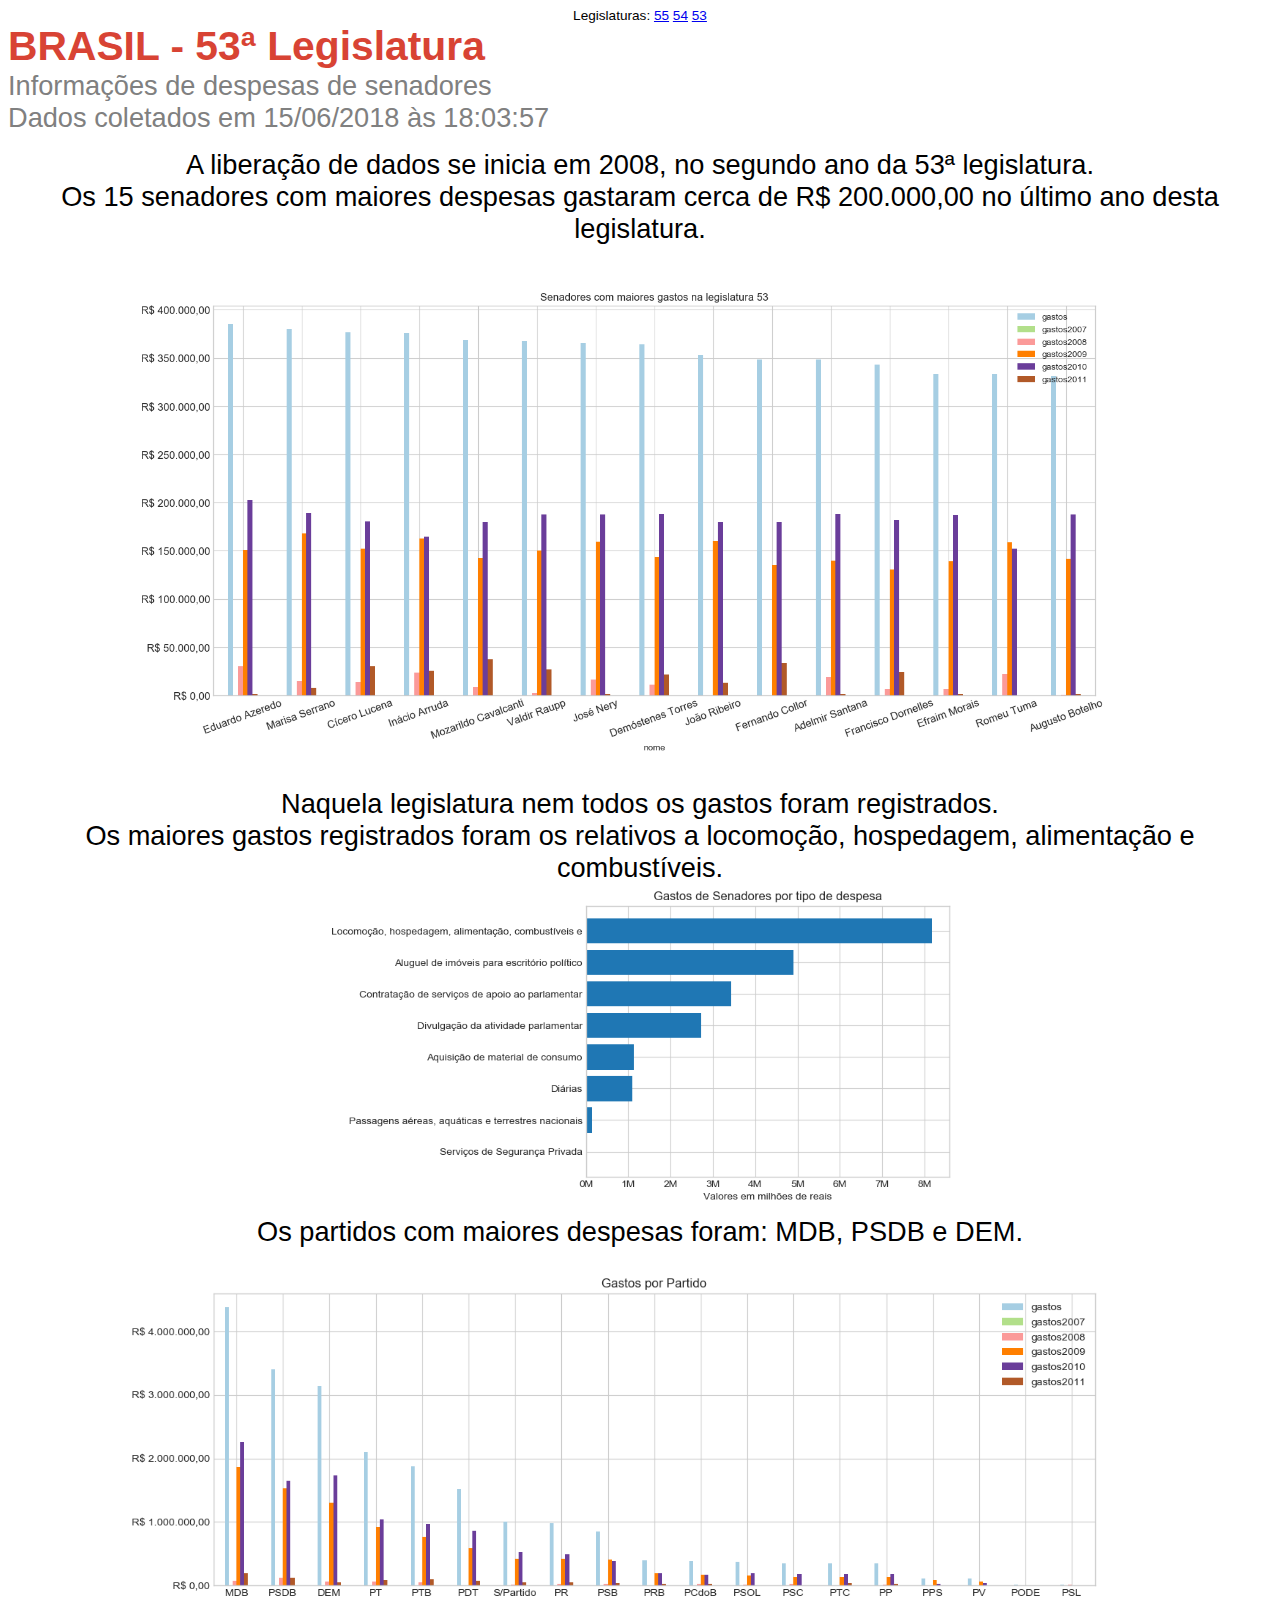
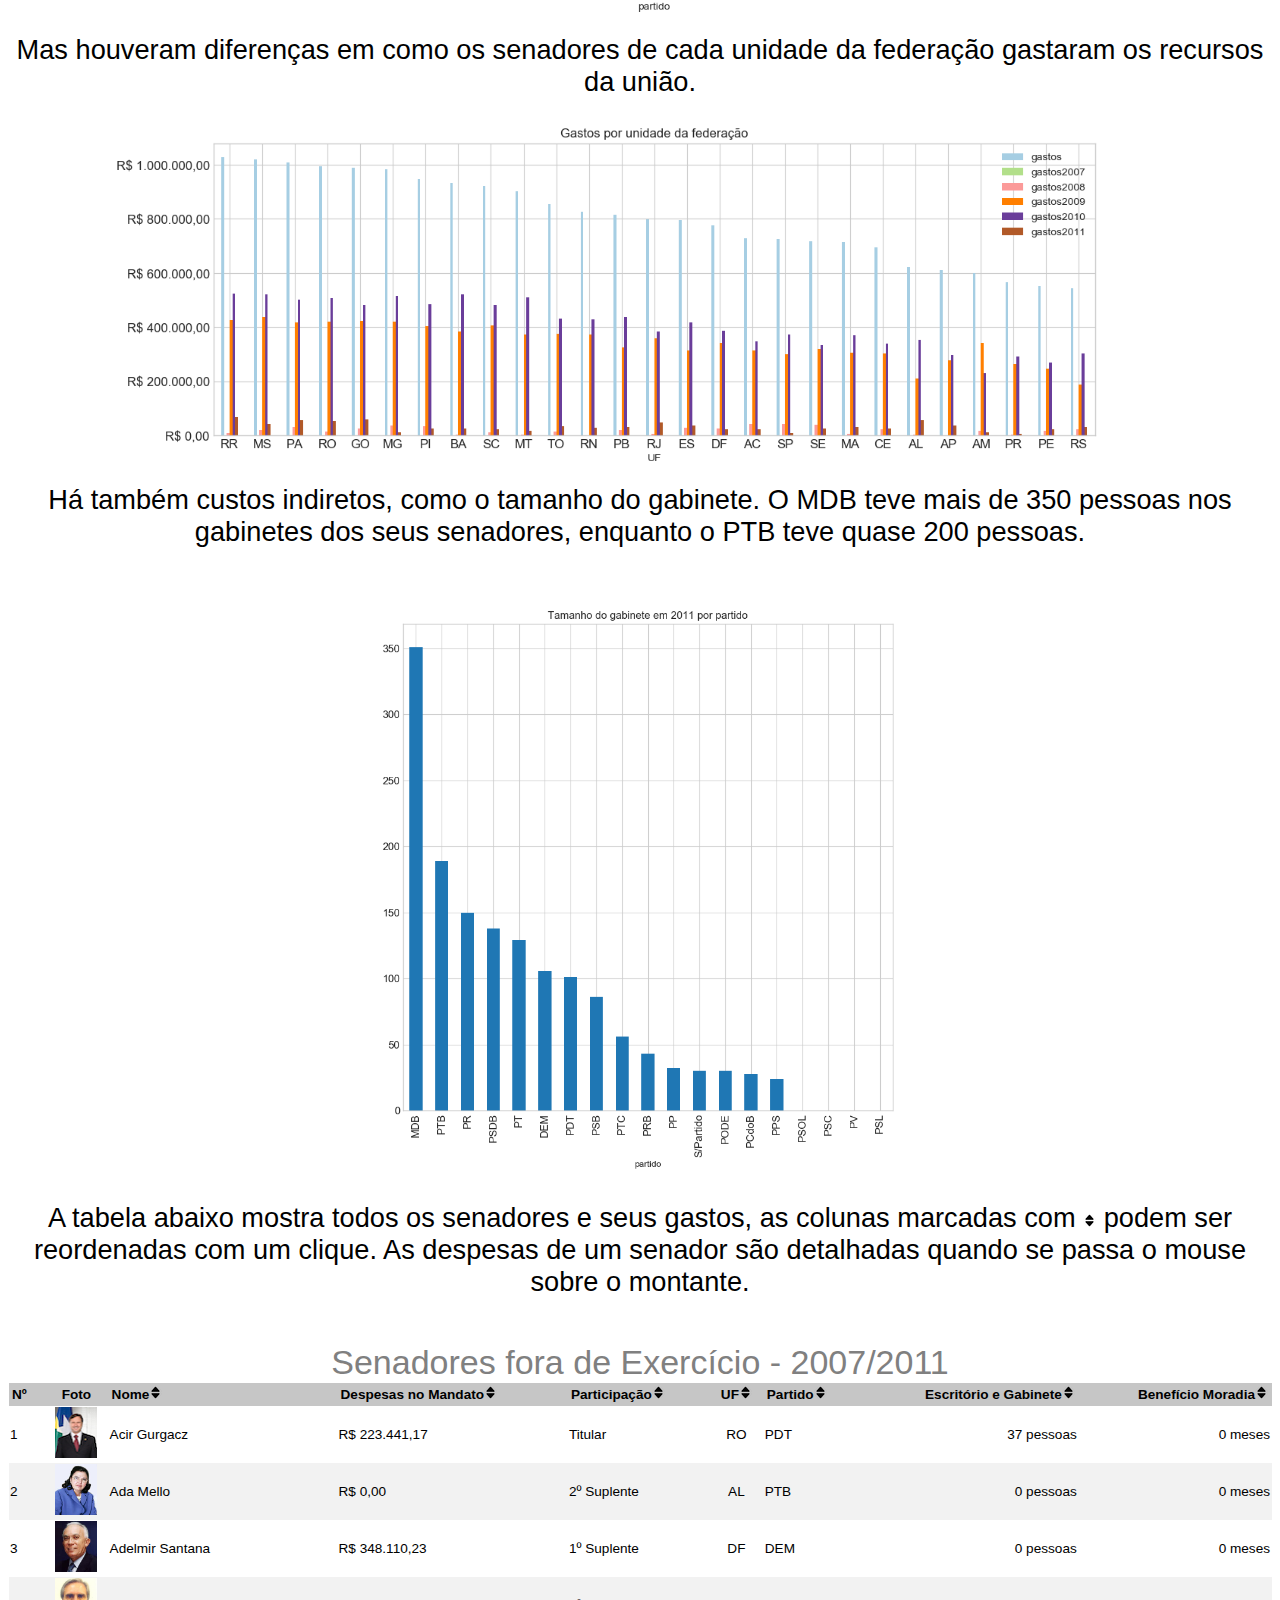
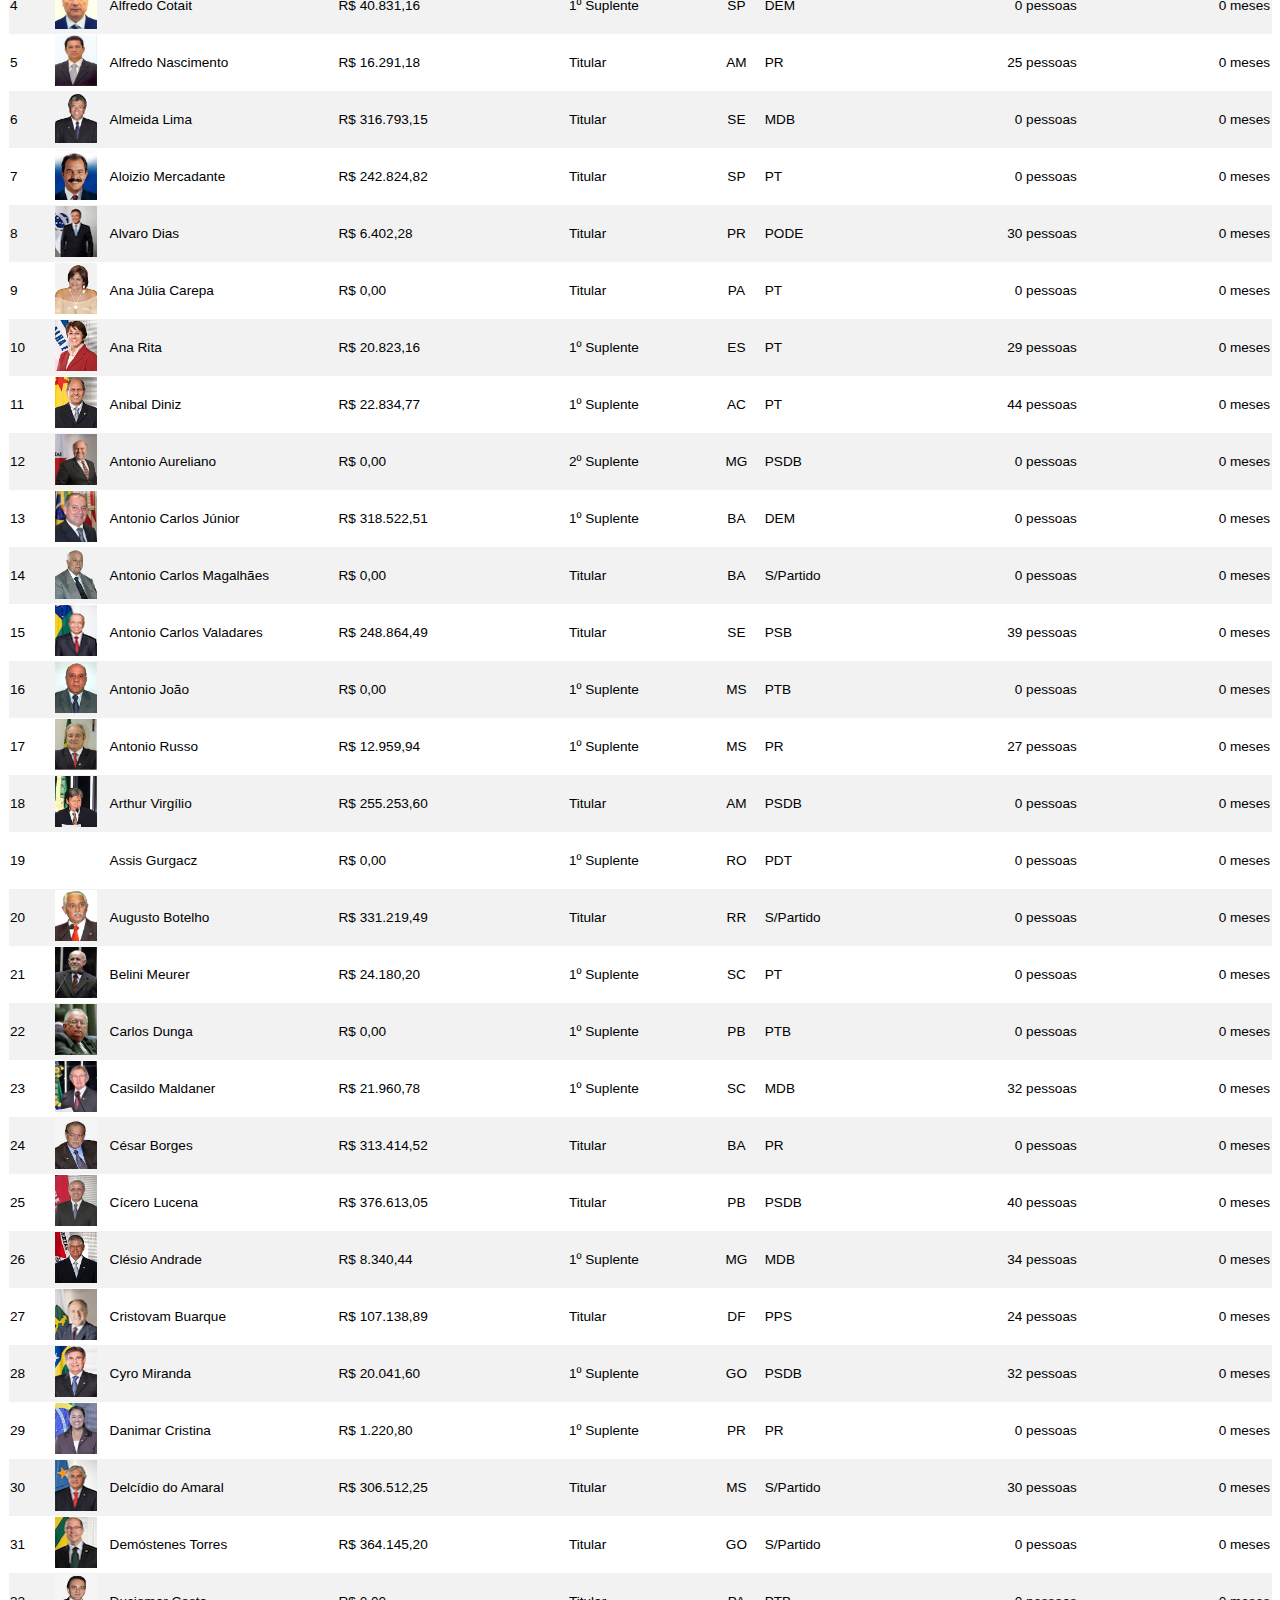
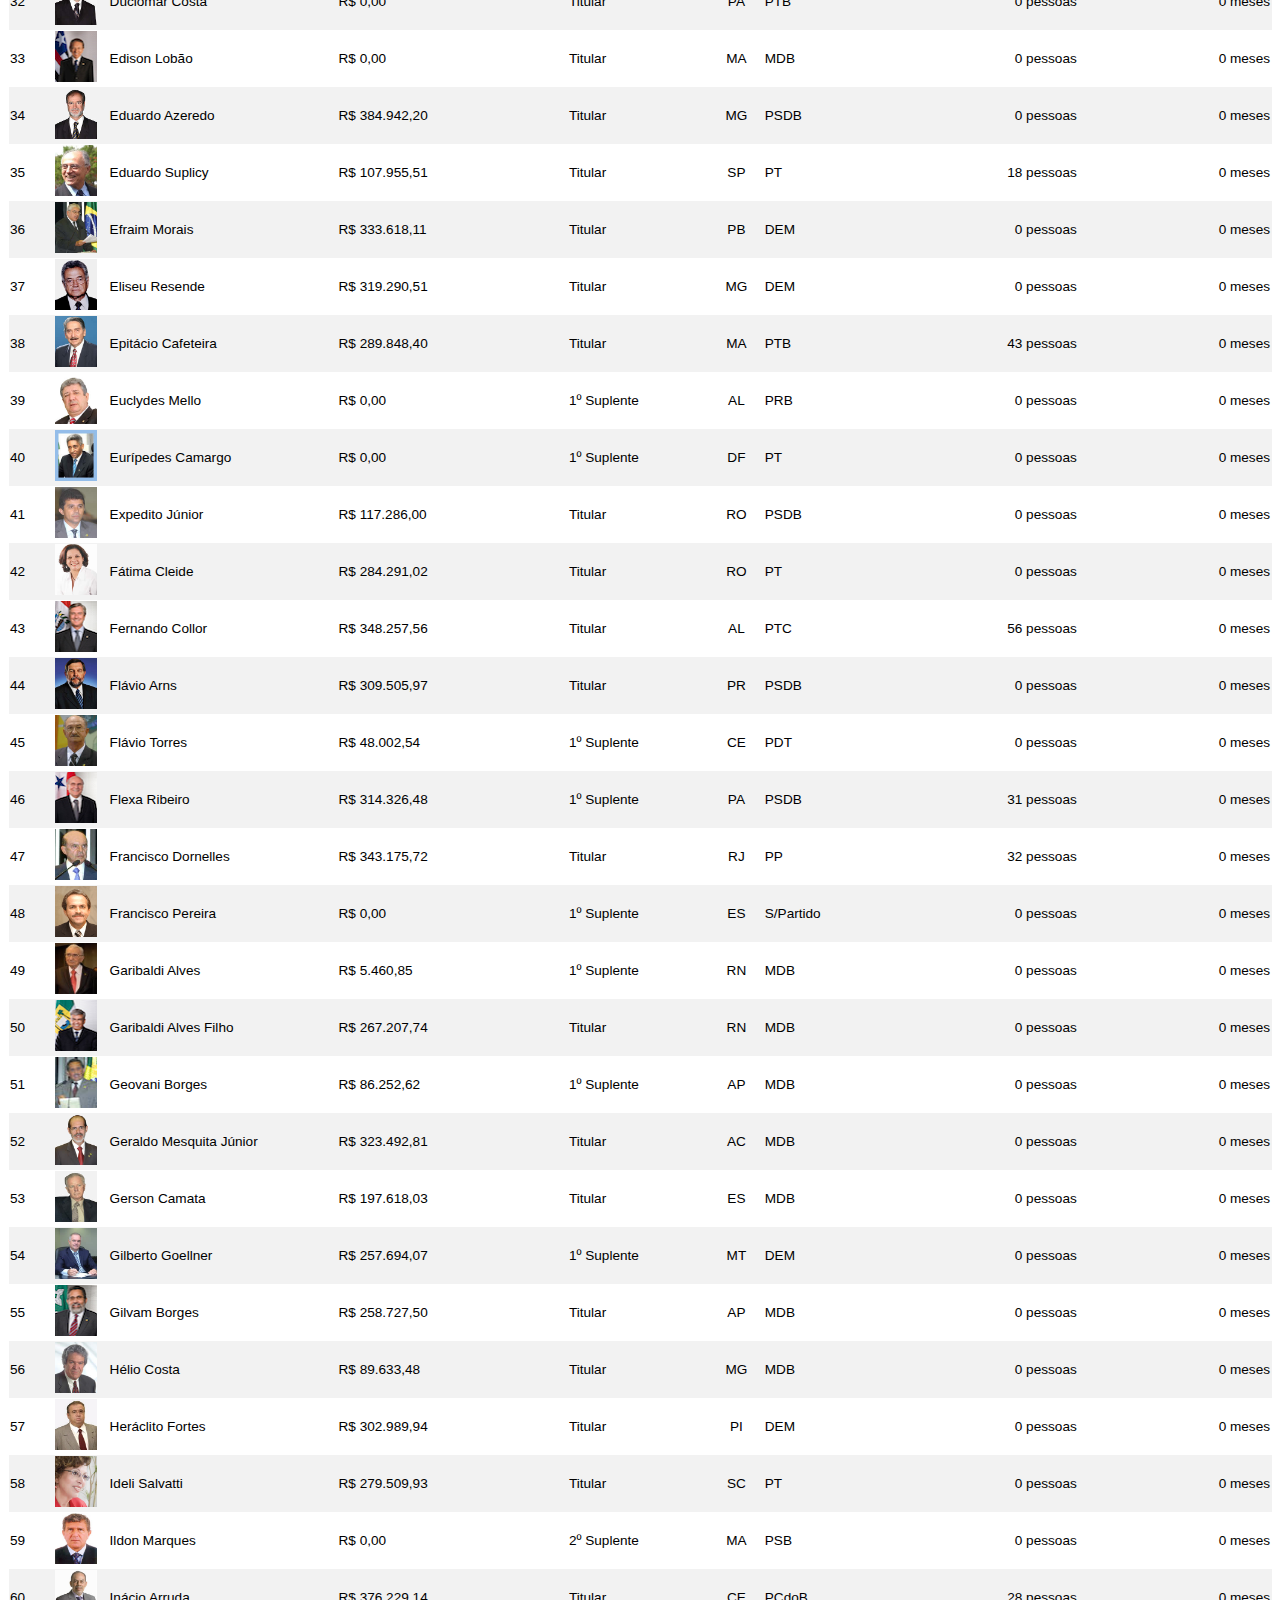
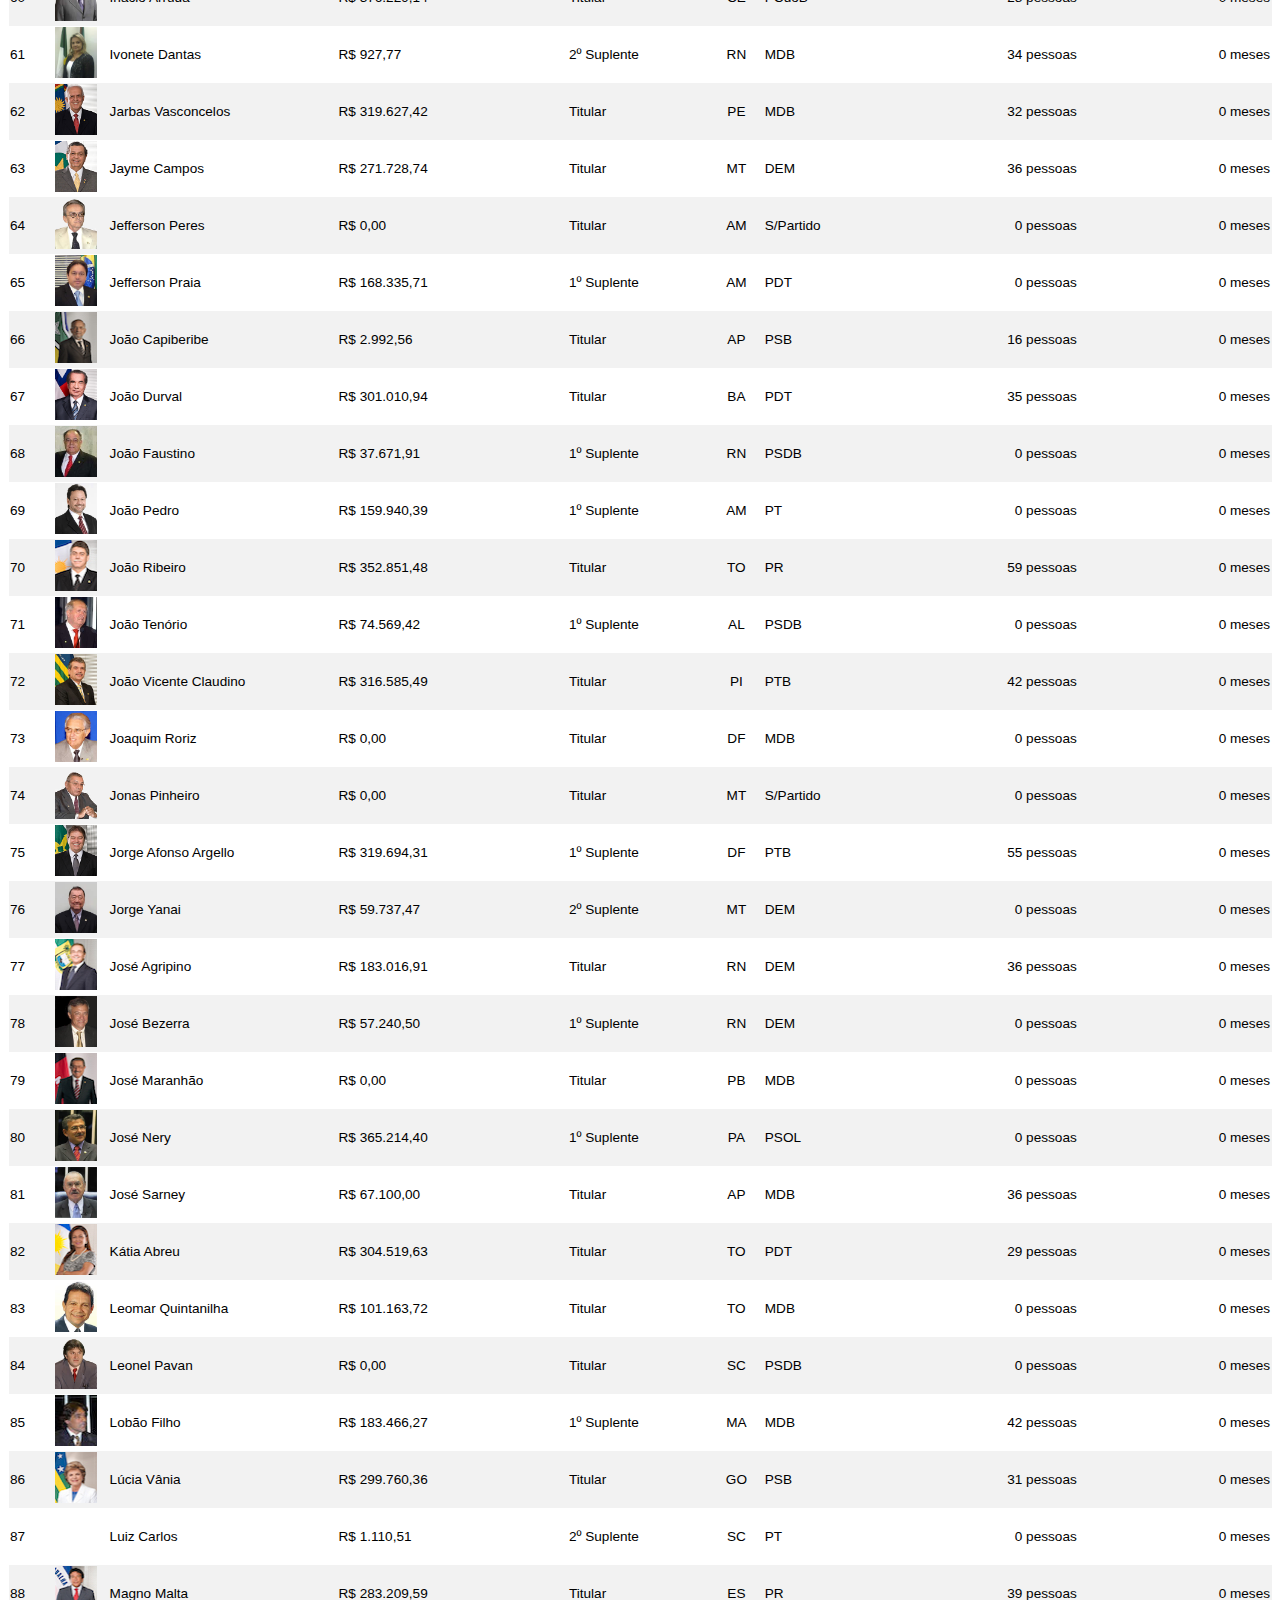
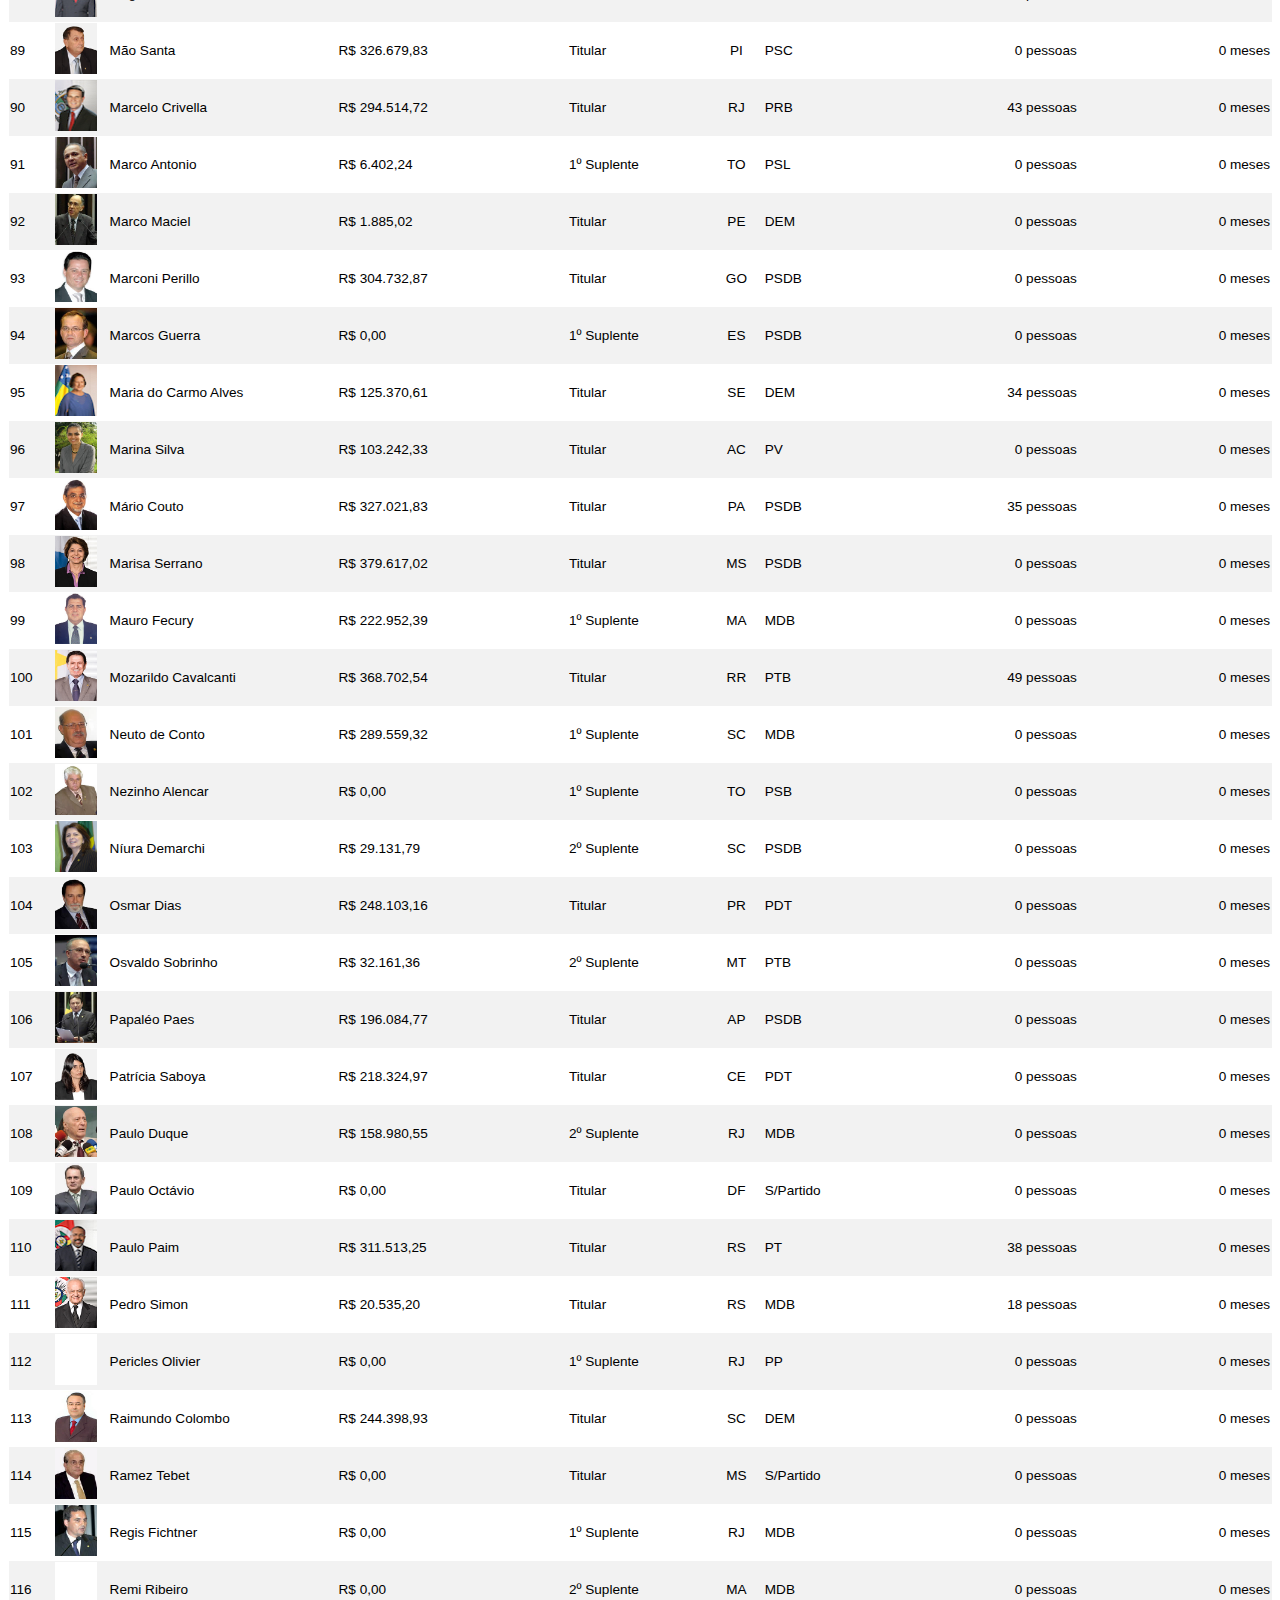
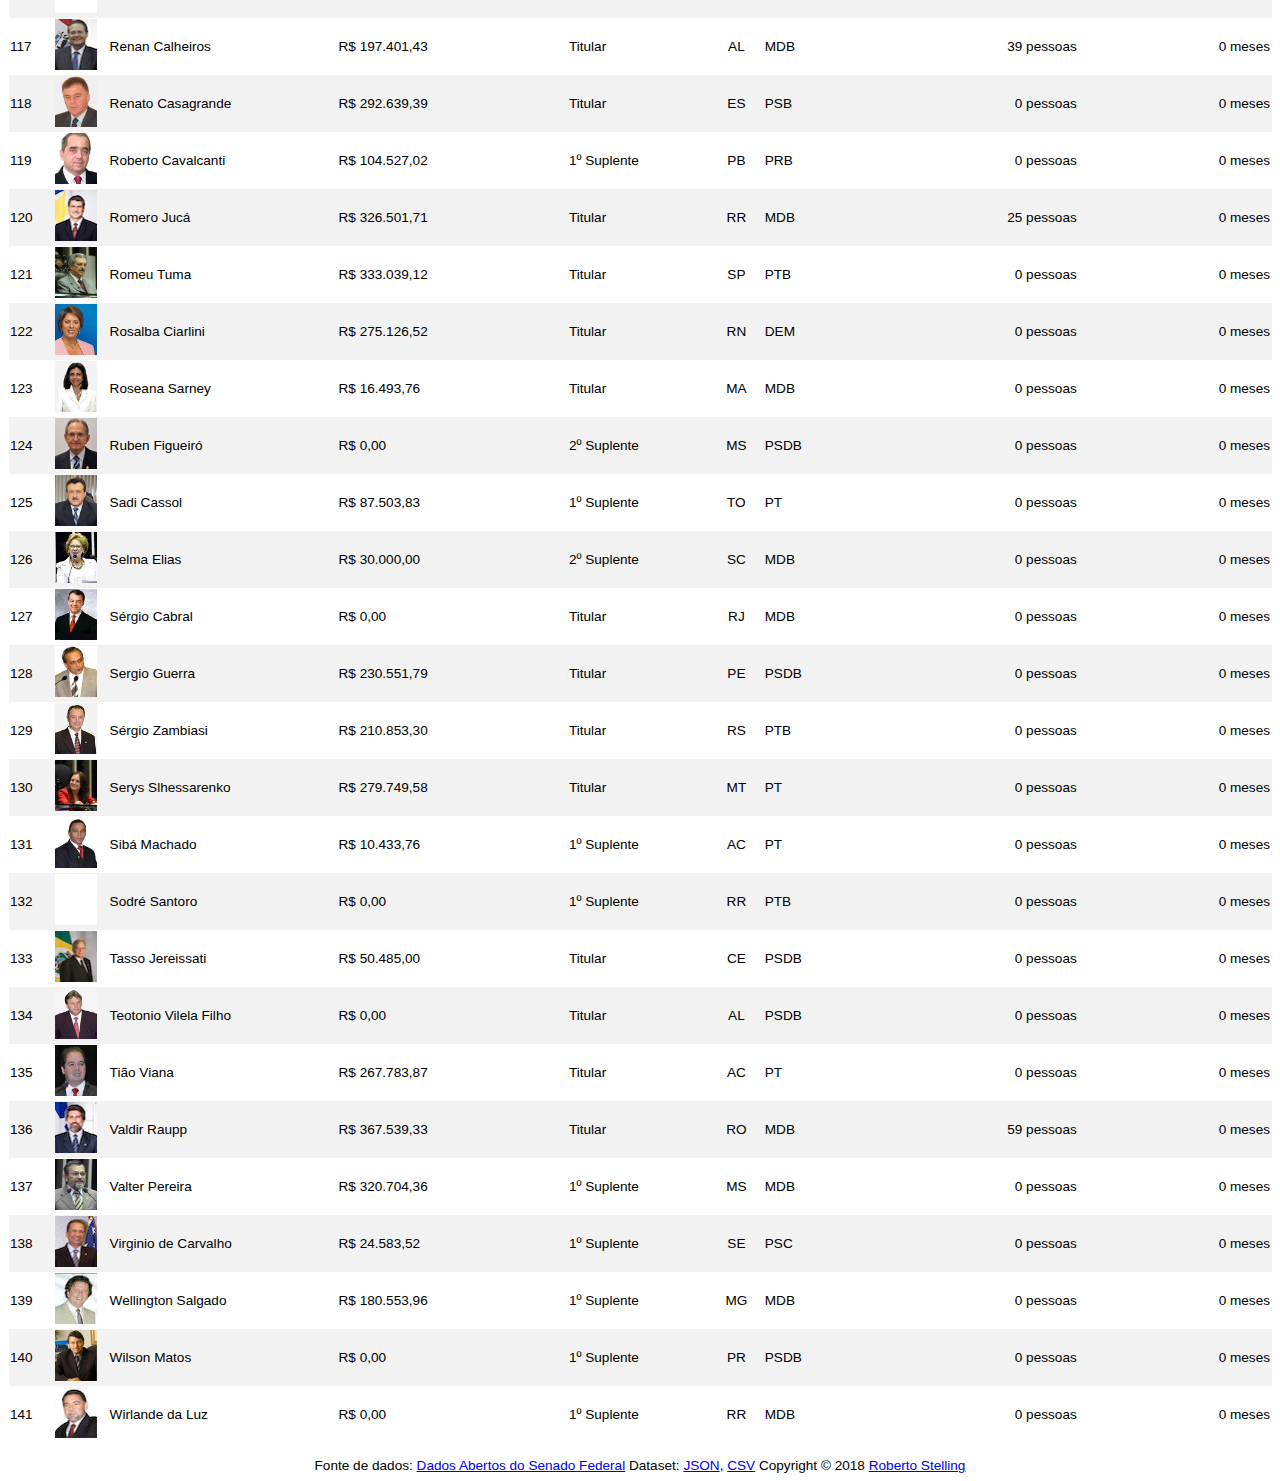
==== commit 5c034cf7: "Benefício moradia e meses inteiros" ====
--- a/53_index.html
+++ b/53_index.html
@@ -109,7 +109,7 @@
               <td align='middle'>RO</td>
               <td align='left'>PDT</td>
               <td align='right'>37 pessoas</td>
-              <td align='right'>0.0 meses</td>
+              <td align='right'>0 meses</td>
             </tr>
             <tr>
               <td>2</td>
@@ -120,7 +120,7 @@
               <td align='middle'>AL</td>
               <td align='left'>PTB</td>
               <td align='right'>0 pessoas</td>
-              <td align='right'>0.0 meses</td>
+              <td align='right'>0 meses</td>
             </tr>
             <tr>
               <td>3</td>
@@ -131,7 +131,7 @@
               <td align='middle'>DF</td>
               <td align='left'>DEM</td>
               <td align='right'>0 pessoas</td>
-              <td align='right'>0.0 meses</td>
+              <td align='right'>0 meses</td>
             </tr>
             <tr>
               <td>4</td>
@@ -142,7 +142,7 @@
               <td align='middle'>SP</td>
               <td align='left'>DEM</td>
               <td align='right'>0 pessoas</td>
-              <td align='right'>0.0 meses</td>
+              <td align='right'>0 meses</td>
             </tr>
             <tr>
               <td>5</td>
@@ -153,7 +153,7 @@
               <td align='middle'>AM</td>
               <td align='left'>PR</td>
               <td align='right'>25 pessoas</td>
-              <td align='right'>0.0 meses</td>
+              <td align='right'>0 meses</td>
             </tr>
             <tr>
               <td>6</td>
@@ -164,7 +164,7 @@
               <td align='middle'>SE</td>
               <td align='left'>MDB</td>
               <td align='right'>0 pessoas</td>
-              <td align='right'>0.0 meses</td>
+              <td align='right'>0 meses</td>
             </tr>
             <tr>
               <td>7</td>
@@ -175,7 +175,7 @@
               <td align='middle'>SP</td>
               <td align='left'>PT</td>
               <td align='right'>0 pessoas</td>
-              <td align='right'>0.0 meses</td>
+              <td align='right'>0 meses</td>
             </tr>
             <tr>
               <td>8</td>
@@ -186,7 +186,7 @@
               <td align='middle'>PR</td>
               <td align='left'>PODE</td>
               <td align='right'>30 pessoas</td>
-              <td align='right'>0.0 meses</td>
+              <td align='right'>0 meses</td>
             </tr>
             <tr>
               <td>9</td>
@@ -197,7 +197,7 @@
               <td align='middle'>PA</td>
               <td align='left'>PT</td>
               <td align='right'>0 pessoas</td>
-              <td align='right'>0.0 meses</td>
+              <td align='right'>0 meses</td>
             </tr>
             <tr>
               <td>10</td>
@@ -208,7 +208,7 @@
               <td align='middle'>ES</td>
               <td align='left'>PT</td>
               <td align='right'>29 pessoas</td>
-              <td align='right'>0.0 meses</td>
+              <td align='right'>0 meses</td>
             </tr>
             <tr>
               <td>11</td>
@@ -219,7 +219,7 @@
               <td align='middle'>AC</td>
               <td align='left'>PT</td>
               <td align='right'>44 pessoas</td>
-              <td align='right'>0.0 meses</td>
+              <td align='right'>0 meses</td>
             </tr>
             <tr>
               <td>12</td>
@@ -230,7 +230,7 @@
               <td align='middle'>MG</td>
               <td align='left'>PSDB</td>
               <td align='right'>0 pessoas</td>
-              <td align='right'>0.0 meses</td>
+              <td align='right'>0 meses</td>
             </tr>
             <tr>
               <td>13</td>
@@ -241,7 +241,7 @@
               <td align='middle'>BA</td>
               <td align='left'>DEM</td>
               <td align='right'>0 pessoas</td>
-              <td align='right'>0.0 meses</td>
+              <td align='right'>0 meses</td>
             </tr>
             <tr>
               <td>14</td>
@@ -252,7 +252,7 @@
               <td align='middle'>BA</td>
               <td align='left'>S/Partido</td>
               <td align='right'>0 pessoas</td>
-              <td align='right'>0.0 meses</td>
+              <td align='right'>0 meses</td>
             </tr>
             <tr>
               <td>15</td>
@@ -263,7 +263,7 @@
               <td align='middle'>SE</td>
               <td align='left'>PSB</td>
               <td align='right'>39 pessoas</td>
-              <td align='right'>0.0 meses</td>
+              <td align='right'>0 meses</td>
             </tr>
             <tr>
               <td>16</td>
@@ -274,7 +274,7 @@
               <td align='middle'>MS</td>
               <td align='left'>PTB</td>
               <td align='right'>0 pessoas</td>
-              <td align='right'>0.0 meses</td>
+              <td align='right'>0 meses</td>
             </tr>
             <tr>
               <td>17</td>
@@ -285,7 +285,7 @@
               <td align='middle'>MS</td>
               <td align='left'>PR</td>
               <td align='right'>27 pessoas</td>
-              <td align='right'>0.0 meses</td>
+              <td align='right'>0 meses</td>
             </tr>
             <tr>
               <td>18</td>
@@ -296,7 +296,7 @@
               <td align='middle'>AM</td>
               <td align='left'>PSDB</td>
               <td align='right'>0 pessoas</td>
-              <td align='right'>0.0 meses</td>
+              <td align='right'>0 meses</td>
             </tr>
             <tr>
               <td>19</td>
@@ -307,7 +307,7 @@
               <td align='middle'>RO</td>
               <td align='left'>PDT</td>
               <td align='right'>0 pessoas</td>
-              <td align='right'>0.0 meses</td>
+              <td align='right'>0 meses</td>
             </tr>
             <tr>
               <td>20</td>
@@ -318,7 +318,7 @@
               <td align='middle'>RR</td>
               <td align='left'>S/Partido</td>
               <td align='right'>0 pessoas</td>
-              <td align='right'>0.0 meses</td>
+              <td align='right'>0 meses</td>
             </tr>
             <tr>
               <td>21</td>
@@ -329,7 +329,7 @@
               <td align='middle'>SC</td>
               <td align='left'>PT</td>
               <td align='right'>0 pessoas</td>
-              <td align='right'>0.0 meses</td>
+              <td align='right'>0 meses</td>
             </tr>
             <tr>
               <td>22</td>
@@ -340,7 +340,7 @@
               <td align='middle'>PB</td>
               <td align='left'>PTB</td>
               <td align='right'>0 pessoas</td>
-              <td align='right'>0.0 meses</td>
+              <td align='right'>0 meses</td>
             </tr>
             <tr>
               <td>23</td>
@@ -351,7 +351,7 @@
               <td align='middle'>SC</td>
               <td align='left'>MDB</td>
               <td align='right'>32 pessoas</td>
-              <td align='right'>0.0 meses</td>
+              <td align='right'>0 meses</td>
             </tr>
             <tr>
               <td>24</td>
@@ -362,7 +362,7 @@
               <td align='middle'>BA</td>
               <td align='left'>PR</td>
               <td align='right'>0 pessoas</td>
-              <td align='right'>0.0 meses</td>
+              <td align='right'>0 meses</td>
             </tr>
             <tr>
               <td>25</td>
@@ -373,7 +373,7 @@
               <td align='middle'>PB</td>
               <td align='left'>PSDB</td>
               <td align='right'>40 pessoas</td>
-              <td align='right'>0.0 meses</td>
+              <td align='right'>0 meses</td>
             </tr>
             <tr>
               <td>26</td>
@@ -384,7 +384,7 @@
               <td align='middle'>MG</td>
               <td align='left'>MDB</td>
               <td align='right'>34 pessoas</td>
-              <td align='right'>0.0 meses</td>
+              <td align='right'>0 meses</td>
             </tr>
             <tr>
               <td>27</td>
@@ -395,7 +395,7 @@
               <td align='middle'>DF</td>
               <td align='left'>PPS</td>
               <td align='right'>24 pessoas</td>
-              <td align='right'>0.0 meses</td>
+              <td align='right'>0 meses</td>
             </tr>
             <tr>
               <td>28</td>
@@ -406,7 +406,7 @@
               <td align='middle'>GO</td>
               <td align='left'>PSDB</td>
               <td align='right'>32 pessoas</td>
-              <td align='right'>0.0 meses</td>
+              <td align='right'>0 meses</td>
             </tr>
             <tr>
               <td>29</td>
@@ -417,7 +417,7 @@
               <td align='middle'>PR</td>
               <td align='left'>PR</td>
               <td align='right'>0 pessoas</td>
-              <td align='right'>0.0 meses</td>
+              <td align='right'>0 meses</td>
             </tr>
             <tr>
               <td>30</td>
@@ -428,7 +428,7 @@
               <td align='middle'>MS</td>
               <td align='left'>S/Partido</td>
               <td align='right'>30 pessoas</td>
-              <td align='right'>0.0 meses</td>
+              <td align='right'>0 meses</td>
             </tr>
             <tr>
               <td>31</td>
@@ -439,7 +439,7 @@
               <td align='middle'>GO</td>
               <td align='left'>S/Partido</td>
               <td align='right'>0 pessoas</td>
-              <td align='right'>0.0 meses</td>
+              <td align='right'>0 meses</td>
             </tr>
             <tr>
               <td>32</td>
@@ -450,7 +450,7 @@
               <td align='middle'>PA</td>
               <td align='left'>PTB</td>
               <td align='right'>0 pessoas</td>
-              <td align='right'>0.0 meses</td>
+              <td align='right'>0 meses</td>
             </tr>
             <tr>
               <td>33</td>
@@ -461,7 +461,7 @@
               <td align='middle'>MA</td>
               <td align='left'>MDB</td>
               <td align='right'>0 pessoas</td>
-              <td align='right'>0.0 meses</td>
+              <td align='right'>0 meses</td>
             </tr>
             <tr>
               <td>34</td>
@@ -472,7 +472,7 @@
               <td align='middle'>MG</td>
               <td align='left'>PSDB</td>
               <td align='right'>0 pessoas</td>
-              <td align='right'>0.0 meses</td>
+              <td align='right'>0 meses</td>
             </tr>
             <tr>
               <td>35</td>
@@ -483,7 +483,7 @@
               <td align='middle'>SP</td>
               <td align='left'>PT</td>
               <td align='right'>18 pessoas</td>
-              <td align='right'>0.0 meses</td>
+              <td align='right'>0 meses</td>
             </tr>
             <tr>
               <td>36</td>
@@ -494,7 +494,7 @@
               <td align='middle'>PB</td>
               <td align='left'>DEM</td>
               <td align='right'>0 pessoas</td>
-              <td align='right'>0.0 meses</td>
+              <td align='right'>0 meses</td>
             </tr>
             <tr>
               <td>37</td>
@@ -505,7 +505,7 @@
               <td align='middle'>MG</td>
               <td align='left'>DEM</td>
               <td align='right'>0 pessoas</td>
-              <td align='right'>0.0 meses</td>
+              <td align='right'>0 meses</td>
             </tr>
             <tr>
               <td>38</td>
@@ -516,7 +516,7 @@
               <td align='middle'>MA</td>
               <td align='left'>PTB</td>
               <td align='right'>43 pessoas</td>
-              <td align='right'>0.0 meses</td>
+              <td align='right'>0 meses</td>
             </tr>
             <tr>
               <td>39</td>
@@ -527,7 +527,7 @@
               <td align='middle'>AL</td>
               <td align='left'>PRB</td>
               <td align='right'>0 pessoas</td>
-              <td align='right'>0.0 meses</td>
+              <td align='right'>0 meses</td>
             </tr>
             <tr>
               <td>40</td>
@@ -538,7 +538,7 @@
               <td align='middle'>DF</td>
               <td align='left'>PT</td>
               <td align='right'>0 pessoas</td>
-              <td align='right'>0.0 meses</td>
+              <td align='right'>0 meses</td>
             </tr>
             <tr>
               <td>41</td>
@@ -549,7 +549,7 @@
               <td align='middle'>RO</td>
               <td align='left'>PSDB</td>
               <td align='right'>0 pessoas</td>
-              <td align='right'>0.0 meses</td>
+              <td align='right'>0 meses</td>
             </tr>
             <tr>
               <td>42</td>
@@ -560,7 +560,7 @@
               <td align='middle'>RO</td>
               <td align='left'>PT</td>
               <td align='right'>0 pessoas</td>
-              <td align='right'>0.0 meses</td>
+              <td align='right'>0 meses</td>
             </tr>
             <tr>
               <td>43</td>
@@ -571,7 +571,7 @@
               <td align='middle'>AL</td>
               <td align='left'>PTC</td>
               <td align='right'>56 pessoas</td>
-              <td align='right'>0.0 meses</td>
+              <td align='right'>0 meses</td>
             </tr>
             <tr>
               <td>44</td>
@@ -582,7 +582,7 @@
               <td align='middle'>PR</td>
               <td align='left'>PSDB</td>
               <td align='right'>0 pessoas</td>
-              <td align='right'>0.0 meses</td>
+              <td align='right'>0 meses</td>
             </tr>
             <tr>
               <td>45</td>
@@ -593,7 +593,7 @@
               <td align='middle'>CE</td>
               <td align='left'>PDT</td>
               <td align='right'>0 pessoas</td>
-              <td align='right'>0.0 meses</td>
+              <td align='right'>0 meses</td>
             </tr>
             <tr>
               <td>46</td>
@@ -604,7 +604,7 @@
               <td align='middle'>PA</td>
               <td align='left'>PSDB</td>
               <td align='right'>31 pessoas</td>
-              <td align='right'>0.0 meses</td>
+              <td align='right'>0 meses</td>
             </tr>
             <tr>
               <td>47</td>
@@ -615,7 +615,7 @@
               <td align='middle'>RJ</td>
               <td align='left'>PP</td>
               <td align='right'>32 pessoas</td>
-              <td align='right'>0.0 meses</td>
+              <td align='right'>0 meses</td>
             </tr>
             <tr>
               <td>48</td>
@@ -626,7 +626,7 @@
               <td align='middle'>ES</td>
               <td align='left'>S/Partido</td>
               <td align='right'>0 pessoas</td>
-              <td align='right'>0.0 meses</td>
+              <td align='right'>0 meses</td>
             </tr>
             <tr>
               <td>49</td>
@@ -637,7 +637,7 @@
               <td align='middle'>RN</td>
               <td align='left'>MDB</td>
               <td align='right'>0 pessoas</td>
-              <td align='right'>0.0 meses</td>
+              <td align='right'>0 meses</td>
             </tr>
             <tr>
               <td>50</td>
@@ -648,7 +648,7 @@
               <td align='middle'>RN</td>
               <td align='left'>MDB</td>
               <td align='right'>0 pessoas</td>
-              <td align='right'>0.0 meses</td>
+              <td align='right'>0 meses</td>
             </tr>
             <tr>
               <td>51</td>
@@ -659,7 +659,7 @@
               <td align='middle'>AP</td>
               <td align='left'>MDB</td>
               <td align='right'>0 pessoas</td>
-              <td align='right'>0.0 meses</td>
+              <td align='right'>0 meses</td>
             </tr>
             <tr>
               <td>52</td>
@@ -670,7 +670,7 @@
               <td align='middle'>AC</td>
               <td align='left'>MDB</td>
               <td align='right'>0 pessoas</td>
-              <td align='right'>0.0 meses</td>
+              <td align='right'>0 meses</td>
             </tr>
             <tr>
               <td>53</td>
@@ -681,7 +681,7 @@
               <td align='middle'>ES</td>
               <td align='left'>MDB</td>
               <td align='right'>0 pessoas</td>
-              <td align='right'>0.0 meses</td>
+              <td align='right'>0 meses</td>
             </tr>
             <tr>
               <td>54</td>
@@ -692,7 +692,7 @@
               <td align='middle'>MT</td>
               <td align='left'>DEM</td>
               <td align='right'>0 pessoas</td>
-              <td align='right'>0.0 meses</td>
+              <td align='right'>0 meses</td>
             </tr>
             <tr>
               <td>55</td>
@@ -703,7 +703,7 @@
               <td align='middle'>AP</td>
               <td align='left'>MDB</td>
               <td align='right'>0 pessoas</td>
-              <td align='right'>0.0 meses</td>
+              <td align='right'>0 meses</td>
             </tr>
             <tr>
               <td>56</td>
@@ -714,7 +714,7 @@
               <td align='middle'>MG</td>
               <td align='left'>MDB</td>
               <td align='right'>0 pessoas</td>
-              <td align='right'>0.0 meses</td>
+              <td align='right'>0 meses</td>
             </tr>
             <tr>
               <td>57</td>
@@ -725,7 +725,7 @@
               <td align='middle'>PI</td>
               <td align='left'>DEM</td>
               <td align='right'>0 pessoas</td>
-              <td align='right'>0.0 meses</td>
+              <td align='right'>0 meses</td>
             </tr>
             <tr>
               <td>58</td>
@@ -736,7 +736,7 @@
               <td align='middle'>SC</td>
               <td align='left'>PT</td>
               <td align='right'>0 pessoas</td>
-              <td align='right'>0.0 meses</td>
+              <td align='right'>0 meses</td>
             </tr>
             <tr>
               <td>59</td>
@@ -747,7 +747,7 @@
               <td align='middle'>MA</td>
               <td align='left'>PSB</td>
               <td align='right'>0 pessoas</td>
-              <td align='right'>0.0 meses</td>
+              <td align='right'>0 meses</td>
             </tr>
             <tr>
               <td>60</td>
@@ -758,7 +758,7 @@
               <td align='middle'>CE</td>
               <td align='left'>PCdoB</td>
               <td align='right'>28 pessoas</td>
-              <td align='right'>0.0 meses</td>
+              <td align='right'>0 meses</td>
             </tr>
             <tr>
               <td>61</td>
@@ -769,7 +769,7 @@
               <td align='middle'>RN</td>
               <td align='left'>MDB</td>
               <td align='right'>34 pessoas</td>
-              <td align='right'>0.0 meses</td>
+              <td align='right'>0 meses</td>
             </tr>
             <tr>
               <td>62</td>
@@ -780,7 +780,7 @@
               <td align='middle'>PE</td>
               <td align='left'>MDB</td>
               <td align='right'>32 pessoas</td>
-              <td align='right'>0.0 meses</td>
+              <td align='right'>0 meses</td>
             </tr>
             <tr>
               <td>63</td>
@@ -791,7 +791,7 @@
               <td align='middle'>MT</td>
               <td align='left'>DEM</td>
               <td align='right'>36 pessoas</td>
-              <td align='right'>0.0 meses</td>
+              <td align='right'>0 meses</td>
             </tr>
             <tr>
               <td>64</td>
@@ -802,7 +802,7 @@
               <td align='middle'>AM</td>
               <td align='left'>S/Partido</td>
               <td align='right'>0 pessoas</td>
-              <td align='right'>0.0 meses</td>
+              <td align='right'>0 meses</td>
             </tr>
             <tr>
               <td>65</td>
@@ -813,7 +813,7 @@
               <td align='middle'>AM</td>
               <td align='left'>PDT</td>
               <td align='right'>0 pessoas</td>
-              <td align='right'>0.0 meses</td>
+              <td align='right'>0 meses</td>
             </tr>
             <tr>
               <td>66</td>
@@ -824,7 +824,7 @@
               <td align='middle'>AP</td>
               <td align='left'>PSB</td>
               <td align='right'>16 pessoas</td>
-              <td align='right'>0.0 meses</td>
+              <td align='right'>0 meses</td>
             </tr>
             <tr>
               <td>67</td>
@@ -835,7 +835,7 @@
               <td align='middle'>BA</td>
               <td align='left'>PDT</td>
               <td align='right'>35 pessoas</td>
-              <td align='right'>0.0 meses</td>
+              <td align='right'>0 meses</td>
             </tr>
             <tr>
               <td>68</td>
@@ -846,7 +846,7 @@
               <td align='middle'>RN</td>
               <td align='left'>PSDB</td>
               <td align='right'>0 pessoas</td>
-              <td align='right'>0.0 meses</td>
+              <td align='right'>0 meses</td>
             </tr>
             <tr>
               <td>69</td>
@@ -857,7 +857,7 @@
               <td align='middle'>AM</td>
               <td align='left'>PT</td>
               <td align='right'>0 pessoas</td>
-              <td align='right'>0.0 meses</td>
+              <td align='right'>0 meses</td>
             </tr>
             <tr>
               <td>70</td>
@@ -868,7 +868,7 @@
               <td align='middle'>TO</td>
               <td align='left'>PR</td>
               <td align='right'>59 pessoas</td>
-              <td align='right'>0.0 meses</td>
+              <td align='right'>0 meses</td>
             </tr>
             <tr>
               <td>71</td>
@@ -879,7 +879,7 @@
               <td align='middle'>AL</td>
               <td align='left'>PSDB</td>
               <td align='right'>0 pessoas</td>
-              <td align='right'>0.0 meses</td>
+              <td align='right'>0 meses</td>
             </tr>
             <tr>
               <td>72</td>
@@ -890,7 +890,7 @@
               <td align='middle'>PI</td>
               <td align='left'>PTB</td>
               <td align='right'>42 pessoas</td>
-              <td align='right'>0.0 meses</td>
+              <td align='right'>0 meses</td>
             </tr>
             <tr>
               <td>73</td>
@@ -901,7 +901,7 @@
               <td align='middle'>DF</td>
               <td align='left'>MDB</td>
               <td align='right'>0 pessoas</td>
-              <td align='right'>0.0 meses</td>
+              <td align='right'>0 meses</td>
             </tr>
             <tr>
               <td>74</td>
@@ -912,7 +912,7 @@
               <td align='middle'>MT</td>
               <td align='left'>S/Partido</td>
               <td align='right'>0 pessoas</td>
-              <td align='right'>0.0 meses</td>
+              <td align='right'>0 meses</td>
             </tr>
             <tr>
               <td>75</td>
@@ -923,7 +923,7 @@
               <td align='middle'>DF</td>
               <td align='left'>PTB</td>
               <td align='right'>55 pessoas</td>
-              <td align='right'>0.0 meses</td>
+              <td align='right'>0 meses</td>
             </tr>
             <tr>
               <td>76</td>
@@ -934,7 +934,7 @@
               <td align='middle'>MT</td>
               <td align='left'>DEM</td>
               <td align='right'>0 pessoas</td>
-              <td align='right'>0.0 meses</td>
+              <td align='right'>0 meses</td>
             </tr>
             <tr>
               <td>77</td>
@@ -945,7 +945,7 @@
               <td align='middle'>RN</td>
               <td align='left'>DEM</td>
               <td align='right'>36 pessoas</td>
-              <td align='right'>0.0 meses</td>
+              <td align='right'>0 meses</td>
             </tr>
             <tr>
               <td>78</td>
@@ -956,7 +956,7 @@
               <td align='middle'>RN</td>
               <td align='left'>DEM</td>
               <td align='right'>0 pessoas</td>
-              <td align='right'>0.0 meses</td>
+              <td align='right'>0 meses</td>
             </tr>
             <tr>
               <td>79</td>
@@ -967,7 +967,7 @@
               <td align='middle'>PB</td>
               <td align='left'>MDB</td>
               <td align='right'>0 pessoas</td>
-              <td align='right'>0.0 meses</td>
+              <td align='right'>0 meses</td>
             </tr>
             <tr>
               <td>80</td>
@@ -978,7 +978,7 @@
               <td align='middle'>PA</td>
               <td align='left'>PSOL</td>
               <td align='right'>0 pessoas</td>
-              <td align='right'>0.0 meses</td>
+              <td align='right'>0 meses</td>
             </tr>
             <tr>
               <td>81</td>
@@ -989,7 +989,7 @@
               <td align='middle'>AP</td>
               <td align='left'>MDB</td>
               <td align='right'>36 pessoas</td>
-              <td align='right'>0.0 meses</td>
+              <td align='right'>0 meses</td>
             </tr>
             <tr>
               <td>82</td>
@@ -1000,7 +1000,7 @@
               <td align='middle'>TO</td>
               <td align='left'>PDT</td>
               <td align='right'>29 pessoas</td>
-              <td align='right'>0.0 meses</td>
+              <td align='right'>0 meses</td>
             </tr>
             <tr>
               <td>83</td>
@@ -1011,7 +1011,7 @@
               <td align='middle'>TO</td>
               <td align='left'>MDB</td>
               <td align='right'>0 pessoas</td>
-              <td align='right'>0.0 meses</td>
+              <td align='right'>0 meses</td>
             </tr>
             <tr>
               <td>84</td>
@@ -1022,7 +1022,7 @@
               <td align='middle'>SC</td>
               <td align='left'>PSDB</td>
               <td align='right'>0 pessoas</td>
-              <td align='right'>0.0 meses</td>
+              <td align='right'>0 meses</td>
             </tr>
             <tr>
               <td>85</td>
@@ -1033,7 +1033,7 @@
               <td align='middle'>MA</td>
               <td align='left'>MDB</td>
               <td align='right'>42 pessoas</td>
-              <td align='right'>0.0 meses</td>
+              <td align='right'>0 meses</td>
             </tr>
             <tr>
               <td>86</td>
@@ -1044,7 +1044,7 @@
               <td align='middle'>GO</td>
               <td align='left'>PSB</td>
               <td align='right'>31 pessoas</td>
-              <td align='right'>0.0 meses</td>
+              <td align='right'>0 meses</td>
             </tr>
             <tr>
               <td>87</td>
@@ -1055,7 +1055,7 @@
               <td align='middle'>SC</td>
               <td align='left'>PT</td>
               <td align='right'>0 pessoas</td>
-              <td align='right'>0.0 meses</td>
+              <td align='right'>0 meses</td>
             </tr>
             <tr>
               <td>88</td>
@@ -1066,7 +1066,7 @@
               <td align='middle'>ES</td>
               <td align='left'>PR</td>
               <td align='right'>39 pessoas</td>
-              <td align='right'>0.0 meses</td>
+              <td align='right'>0 meses</td>
             </tr>
             <tr>
               <td>89</td>
@@ -1077,7 +1077,7 @@
               <td align='middle'>PI</td>
               <td align='left'>PSC</td>
               <td align='right'>0 pessoas</td>
-              <td align='right'>0.0 meses</td>
+              <td align='right'>0 meses</td>
             </tr>
             <tr>
               <td>90</td>
@@ -1088,7 +1088,7 @@
               <td align='middle'>RJ</td>
               <td align='left'>PRB</td>
               <td align='right'>43 pessoas</td>
-              <td align='right'>0.0 meses</td>
+              <td align='right'>0 meses</td>
             </tr>
             <tr>
               <td>91</td>
@@ -1099,7 +1099,7 @@
               <td align='middle'>TO</td>
               <td align='left'>PSL</td>
               <td align='right'>0 pessoas</td>
-              <td align='right'>0.0 meses</td>
+              <td align='right'>0 meses</td>
             </tr>
             <tr>
               <td>92</td>
@@ -1110,7 +1110,7 @@
               <td align='middle'>PE</td>
               <td align='left'>DEM</td>
               <td align='right'>0 pessoas</td>
-              <td align='right'>0.0 meses</td>
+              <td align='right'>0 meses</td>
             </tr>
             <tr>
               <td>93</td>
@@ -1121,7 +1121,7 @@
               <td align='middle'>GO</td>
               <td align='left'>PSDB</td>
               <td align='right'>0 pessoas</td>
-              <td align='right'>0.0 meses</td>
+              <td align='right'>0 meses</td>
             </tr>
             <tr>
               <td>94</td>
@@ -1132,7 +1132,7 @@
               <td align='middle'>ES</td>
               <td align='left'>PSDB</td>
               <td align='right'>0 pessoas</td>
-              <td align='right'>0.0 meses</td>
+              <td align='right'>0 meses</td>
             </tr>
             <tr>
               <td>95</td>
@@ -1143,7 +1143,7 @@
               <td align='middle'>SE</td>
               <td align='left'>DEM</td>
               <td align='right'>34 pessoas</td>
-              <td align='right'>0.0 meses</td>
+              <td align='right'>0 meses</td>
             </tr>
             <tr>
               <td>96</td>
@@ -1154,7 +1154,7 @@
               <td align='middle'>AC</td>
               <td align='left'>PV</td>
               <td align='right'>0 pessoas</td>
-              <td align='right'>0.0 meses</td>
+              <td align='right'>0 meses</td>
             </tr>
             <tr>
               <td>97</td>
@@ -1165,7 +1165,7 @@
               <td align='middle'>PA</td>
               <td align='left'>PSDB</td>
               <td align='right'>35 pessoas</td>
-              <td align='right'>0.0 meses</td>
+              <td align='right'>0 meses</td>
             </tr>
             <tr>
               <td>98</td>
@@ -1176,7 +1176,7 @@
               <td align='middle'>MS</td>
               <td align='left'>PSDB</td>
               <td align='right'>0 pessoas</td>
-              <td align='right'>0.0 meses</td>
+              <td align='right'>0 meses</td>
             </tr>
             <tr>
               <td>99</td>
@@ -1187,7 +1187,7 @@
               <td align='middle'>MA</td>
               <td align='left'>MDB</td>
               <td align='right'>0 pessoas</td>
-              <td align='right'>0.0 meses</td>
+              <td align='right'>0 meses</td>
             </tr>
             <tr>
               <td>100</td>
@@ -1198,7 +1198,7 @@
               <td align='middle'>RR</td>
               <td align='left'>PTB</td>
               <td align='right'>49 pessoas</td>
-              <td align='right'>0.0 meses</td>
+              <td align='right'>0 meses</td>
             </tr>
             <tr>
               <td>101</td>
@@ -1209,7 +1209,7 @@
               <td align='middle'>SC</td>
               <td align='left'>MDB</td>
               <td align='right'>0 pessoas</td>
-              <td align='right'>0.0 meses</td>
+              <td align='right'>0 meses</td>
             </tr>
             <tr>
               <td>102</td>
@@ -1220,7 +1220,7 @@
               <td align='middle'>TO</td>
               <td align='left'>PSB</td>
               <td align='right'>0 pessoas</td>
-              <td align='right'>0.0 meses</td>
+              <td align='right'>0 meses</td>
             </tr>
             <tr>
               <td>103</td>
@@ -1231,7 +1231,7 @@
               <td align='middle'>SC</td>
               <td align='left'>PSDB</td>
               <td align='right'>0 pessoas</td>
-              <td align='right'>0.0 meses</td>
+              <td align='right'>0 meses</td>
             </tr>
             <tr>
               <td>104</td>
@@ -1242,7 +1242,7 @@
               <td align='middle'>PR</td>
               <td align='left'>PDT</td>
               <td align='right'>0 pessoas</td>
-              <td align='right'>0.0 meses</td>
+              <td align='right'>0 meses</td>
             </tr>
             <tr>
               <td>105</td>
@@ -1253,7 +1253,7 @@
               <td align='middle'>MT</td>
               <td align='left'>PTB</td>
               <td align='right'>0 pessoas</td>
-              <td align='right'>0.0 meses</td>
+              <td align='right'>0 meses</td>
             </tr>
             <tr>
               <td>106</td>
@@ -1264,7 +1264,7 @@
               <td align='middle'>AP</td>
               <td align='left'>PSDB</td>
               <td align='right'>0 pessoas</td>
-              <td align='right'>0.0 meses</td>
+              <td align='right'>0 meses</td>
             </tr>
             <tr>
               <td>107</td>
@@ -1275,7 +1275,7 @@
               <td align='middle'>CE</td>
               <td align='left'>PDT</td>
               <td align='right'>0 pessoas</td>
-              <td align='right'>0.0 meses</td>
+              <td align='right'>0 meses</td>
             </tr>
             <tr>
               <td>108</td>
@@ -1286,7 +1286,7 @@
               <td align='middle'>RJ</td>
               <td align='left'>MDB</td>
               <td align='right'>0 pessoas</td>
-              <td align='right'>0.0 meses</td>
+              <td align='right'>0 meses</td>
             </tr>
             <tr>
               <td>109</td>
@@ -1297,7 +1297,7 @@
               <td align='middle'>DF</td>
               <td align='left'>S/Partido</td>
               <td align='right'>0 pessoas</td>
-              <td align='right'>0.0 meses</td>
+              <td align='right'>0 meses</td>
             </tr>
             <tr>
               <td>110</td>
@@ -1308,7 +1308,7 @@
               <td align='middle'>RS</td>
               <td align='left'>PT</td>
               <td align='right'>38 pessoas</td>
-              <td align='right'>0.0 meses</td>
+              <td align='right'>0 meses</td>
             </tr>
             <tr>
               <td>111</td>
@@ -1319,7 +1319,7 @@
               <td align='middle'>RS</td>
               <td align='left'>MDB</td>
               <td align='right'>18 pessoas</td>
-              <td align='right'>0.0 meses</td>
+              <td align='right'>0 meses</td>
             </tr>
             <tr>
               <td>112</td>
@@ -1330,7 +1330,7 @@
               <td align='middle'>RJ</td>
               <td align='left'>PP</td>
               <td align='right'>0 pessoas</td>
-              <td align='right'>0.0 meses</td>
+              <td align='right'>0 meses</td>
             </tr>
             <tr>
               <td>113</td>
@@ -1341,7 +1341,7 @@
               <td align='middle'>SC</td>
               <td align='left'>DEM</td>
               <td align='right'>0 pessoas</td>
-              <td align='right'>0.0 meses</td>
+              <td align='right'>0 meses</td>
             </tr>
             <tr>
               <td>114</td>
@@ -1352,7 +1352,7 @@
               <td align='middle'>MS</td>
               <td align='left'>S/Partido</td>
               <td align='right'>0 pessoas</td>
-              <td align='right'>0.0 meses</td>
+              <td align='right'>0 meses</td>
             </tr>
             <tr>
               <td>115</td>
@@ -1363,7 +1363,7 @@
               <td align='middle'>RJ</td>
               <td align='left'>MDB</td>
               <td align='right'>0 pessoas</td>
-              <td align='right'>0.0 meses</td>
+              <td align='right'>0 meses</td>
             </tr>
             <tr>
               <td>116</td>
@@ -1374,7 +1374,7 @@
               <td align='middle'>MA</td>
               <td align='left'>MDB</td>
               <td align='right'>0 pessoas</td>
-              <td align='right'>0.0 meses</td>
+              <td align='right'>0 meses</td>
             </tr>
             <tr>
               <td>117</td>
@@ -1385,7 +1385,7 @@
               <td align='middle'>AL</td>
               <td align='left'>MDB</td>
               <td align='right'>39 pessoas</td>
-              <td align='right'>0.0 meses</td>
+              <td align='right'>0 meses</td>
             </tr>
             <tr>
               <td>118</td>
@@ -1396,7 +1396,7 @@
               <td align='middle'>ES</td>
               <td align='left'>PSB</td>
               <td align='right'>0 pessoas</td>
-              <td align='right'>0.0 meses</td>
+              <td align='right'>0 meses</td>
             </tr>
             <tr>
               <td>119</td>
@@ -1407,7 +1407,7 @@
               <td align='middle'>PB</td>
               <td align='left'>PRB</td>
               <td align='right'>0 pessoas</td>
-              <td align='right'>0.0 meses</td>
+              <td align='right'>0 meses</td>
             </tr>
             <tr>
               <td>120</td>
@@ -1418,7 +1418,7 @@
               <td align='middle'>RR</td>
               <td align='left'>MDB</td>
               <td align='right'>25 pessoas</td>
-              <td align='right'>0.0 meses</td>
+              <td align='right'>0 meses</td>
             </tr>
             <tr>
               <td>121</td>
@@ -1429,7 +1429,7 @@
               <td align='middle'>SP</td>
               <td align='left'>PTB</td>
               <td align='right'>0 pessoas</td>
-              <td align='right'>0.0 meses</td>
+              <td align='right'>0 meses</td>
             </tr>
             <tr>
               <td>122</td>
@@ -1440,7 +1440,7 @@
               <td align='middle'>RN</td>
               <td align='left'>DEM</td>
               <td align='right'>0 pessoas</td>
-              <td align='right'>0.0 meses</td>
+              <td align='right'>0 meses</td>
             </tr>
             <tr>
               <td>123</td>
@@ -1451,7 +1451,7 @@
               <td align='middle'>MA</td>
               <td align='left'>MDB</td>
               <td align='right'>0 pessoas</td>
-              <td align='right'>0.0 meses</td>
+              <td align='right'>0 meses</td>
             </tr>
             <tr>
               <td>124</td>
@@ -1462,7 +1462,7 @@
               <td align='middle'>MS</td>
               <td align='left'>PSDB</td>
               <td align='right'>0 pessoas</td>
-              <td align='right'>0.0 meses</td>
+              <td align='right'>0 meses</td>
             </tr>
             <tr>
               <td>125</td>
@@ -1473,7 +1473,7 @@
               <td align='middle'>TO</td>
               <td align='left'>PT</td>
               <td align='right'>0 pessoas</td>
-              <td align='right'>0.0 meses</td>
+              <td align='right'>0 meses</td>
             </tr>
             <tr>
               <td>126</td>
@@ -1484,7 +1484,7 @@
               <td align='middle'>SC</td>
               <td align='left'>MDB</td>
               <td align='right'>0 pessoas</td>
-              <td align='right'>0.0 meses</td>
+              <td align='right'>0 meses</td>
             </tr>
             <tr>
               <td>127</td>
@@ -1495,7 +1495,7 @@
               <td align='middle'>RJ</td>
               <td align='left'>MDB</td>
               <td align='right'>0 pessoas</td>
-              <td align='right'>0.0 meses</td>
+              <td align='right'>0 meses</td>
             </tr>
             <tr>
               <td>128</td>
@@ -1506,7 +1506,7 @@
               <td align='middle'>PE</td>
               <td align='left'>PSDB</td>
               <td align='right'>0 pessoas</td>
-              <td align='right'>0.0 meses</td>
+              <td align='right'>0 meses</td>
             </tr>
             <tr>
               <td>129</td>
@@ -1517,7 +1517,7 @@
               <td align='middle'>RS</td>
               <td align='left'>PTB</td>
               <td align='right'>0 pessoas</td>
-              <td align='right'>0.0 meses</td>
+              <td align='right'>0 meses</td>
             </tr>
             <tr>
               <td>130</td>
@@ -1528,7 +1528,7 @@
               <td align='middle'>MT</td>
               <td align='left'>PT</td>
               <td align='right'>0 pessoas</td>
-              <td align='right'>0.0 meses</td>
+              <td align='right'>0 meses</td>
             </tr>
             <tr>
               <td>131</td>
@@ -1539,7 +1539,7 @@
               <td align='middle'>AC</td>
               <td align='left'>PT</td>
               <td align='right'>0 pessoas</td>
-              <td align='right'>0.0 meses</td>
+              <td align='right'>0 meses</td>
             </tr>
             <tr>
               <td>132</td>
@@ -1550,7 +1550,7 @@
               <td align='middle'>RR</td>
               <td align='left'>PTB</td>
               <td align='right'>0 pessoas</td>
-              <td align='right'>0.0 meses</td>
+              <td align='right'>0 meses</td>
             </tr>
             <tr>
               <td>133</td>
@@ -1561,7 +1561,7 @@
               <td align='middle'>CE</td>
               <td align='left'>PSDB</td>
               <td align='right'>0 pessoas</td>
-              <td align='right'>0.0 meses</td>
+              <td align='right'>0 meses</td>
             </tr>
             <tr>
               <td>134</td>
@@ -1572,7 +1572,7 @@
               <td align='middle'>AL</td>
               <td align='left'>PSDB</td>
               <td align='right'>0 pessoas</td>
-              <td align='right'>0.0 meses</td>
+              <td align='right'>0 meses</td>
             </tr>
             <tr>
               <td>135</td>
@@ -1583,7 +1583,7 @@
               <td align='middle'>AC</td>
               <td align='left'>PT</td>
               <td align='right'>0 pessoas</td>
-              <td align='right'>0.0 meses</td>
+              <td align='right'>0 meses</td>
             </tr>
             <tr>
               <td>136</td>
@@ -1594,7 +1594,7 @@
               <td align='middle'>RO</td>
               <td align='left'>MDB</td>
               <td align='right'>59 pessoas</td>
-              <td align='right'>0.0 meses</td>
+              <td align='right'>0 meses</td>
             </tr>
             <tr>
               <td>137</td>
@@ -1605,7 +1605,7 @@
               <td align='middle'>MS</td>
               <td align='left'>MDB</td>
               <td align='right'>0 pessoas</td>
-              <td align='right'>0.0 meses</td>
+              <td align='right'>0 meses</td>
             </tr>
             <tr>
               <td>138</td>
@@ -1616,7 +1616,7 @@
               <td align='middle'>SE</td>
               <td align='left'>PSC</td>
               <td align='right'>0 pessoas</td>
-              <td align='right'>0.0 meses</td>
+              <td align='right'>0 meses</td>
             </tr>
             <tr>
               <td>139</td>
@@ -1627,7 +1627,7 @@
               <td align='middle'>MG</td>
               <td align='left'>MDB</td>
               <td align='right'>0 pessoas</td>
-              <td align='right'>0.0 meses</td>
+              <td align='right'>0 meses</td>
             </tr>
             <tr>
               <td>140</td>
@@ -1638,7 +1638,7 @@
               <td align='middle'>PR</td>
               <td align='left'>PSDB</td>
               <td align='right'>0 pessoas</td>
-              <td align='right'>0.0 meses</td>
+              <td align='right'>0 meses</td>
             </tr>
             <tr>
               <td>141</td>
@@ -1649,7 +1649,7 @@
               <td align='middle'>RR</td>
               <td align='left'>MDB</td>
               <td align='right'>0 pessoas</td>
-              <td align='right'>0.0 meses</td>
+              <td align='right'>0 meses</td>
             </tr>
           </tbody>
         </table>
@@ -1657,8 +1657,8 @@
       <div class="row">
         <footer>
           <center>
-            <br>Fonte de dados: <a href="https://dadosabertos.senado.leg.br/">Dados Abertos do Senado Federal</a> Dataset: <a href="./json/54_gastosSenadores.json">JSON</a>, 
-            <a href="./csv/54_senado.csv">CSV</a> Copyright © 2018 <a href="http://stelling.cc">Roberto Stelling</a>
+            <br>Fonte de dados: <a href="https://dadosabertos.senado.leg.br/">Dados Abertos do Senado Federal</a> Dataset: <a href="./json/53_gastosSenadores.json">JSON</a>, 
+            <a href="./csv/53_senado.csv">CSV</a> Copyright © 2018 <a href="http://stelling.cc">Roberto Stelling</a>
           </center>
         </footer>
       </div>
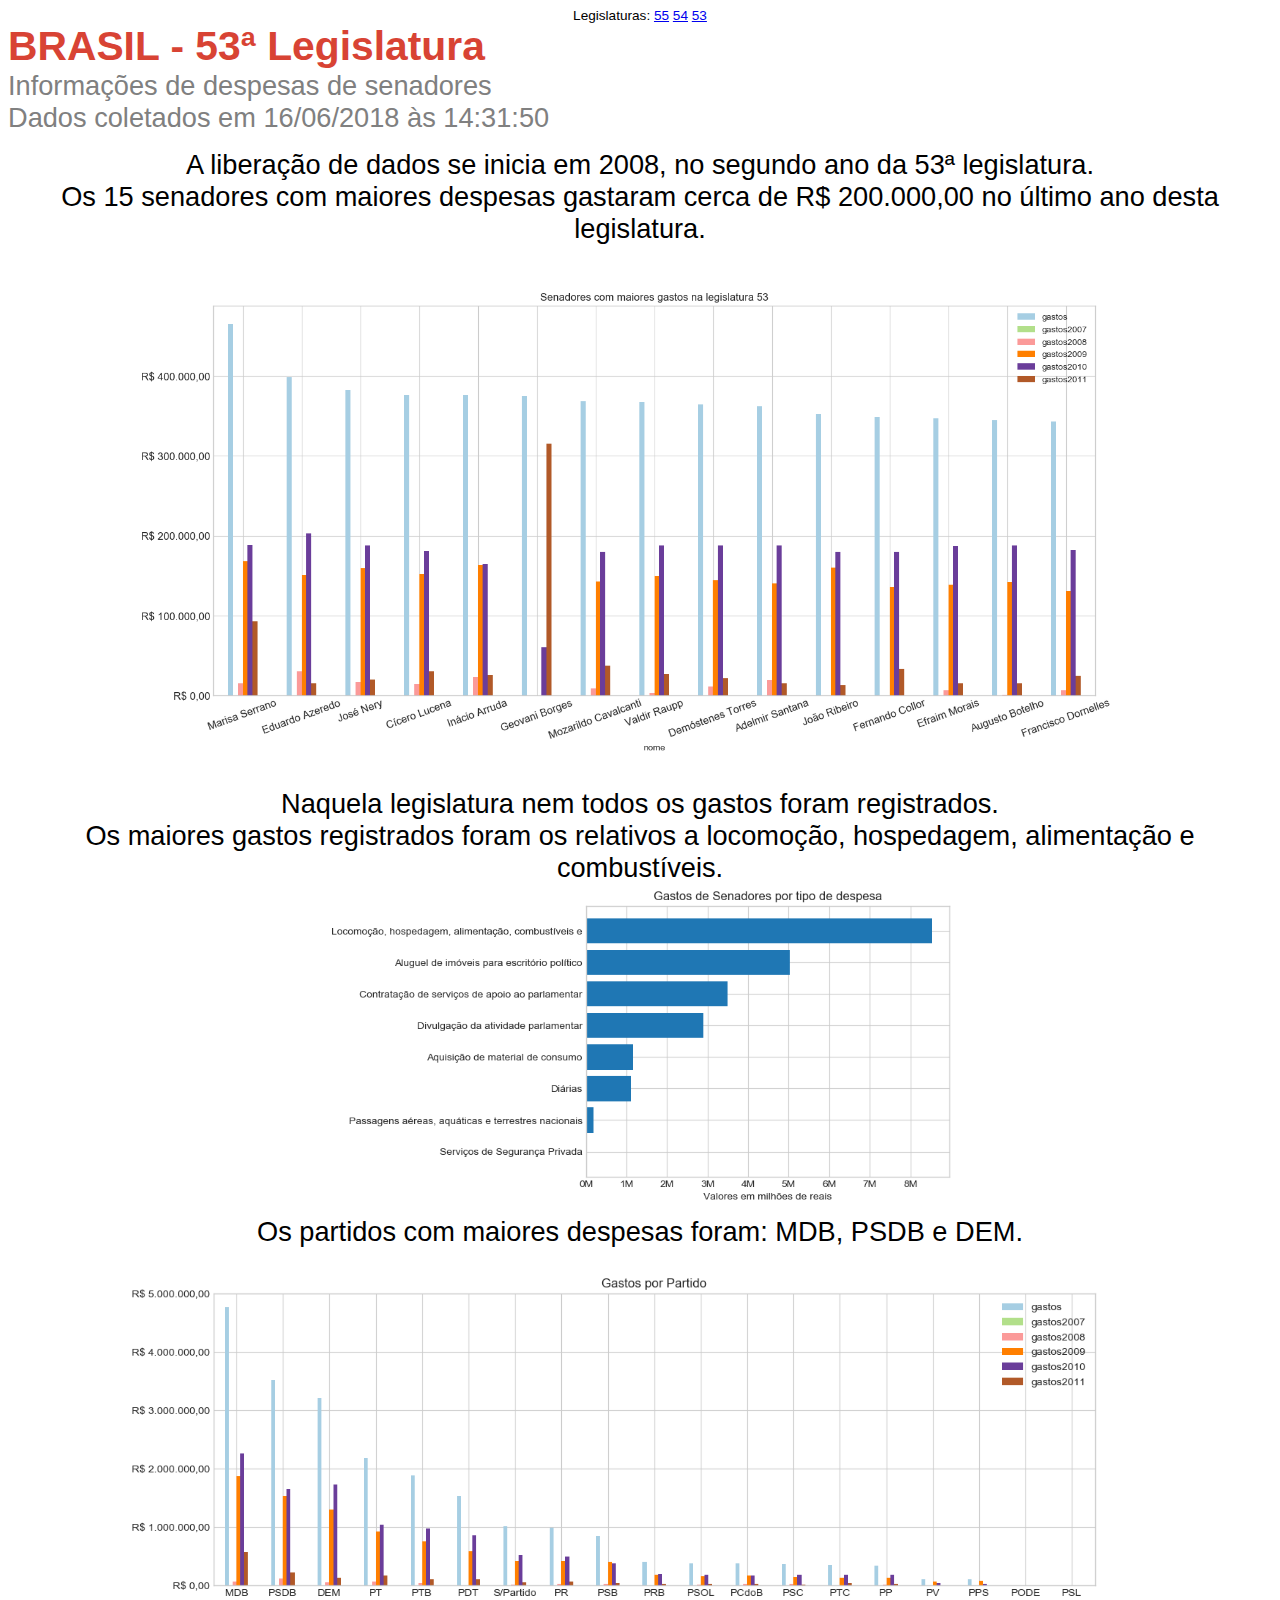
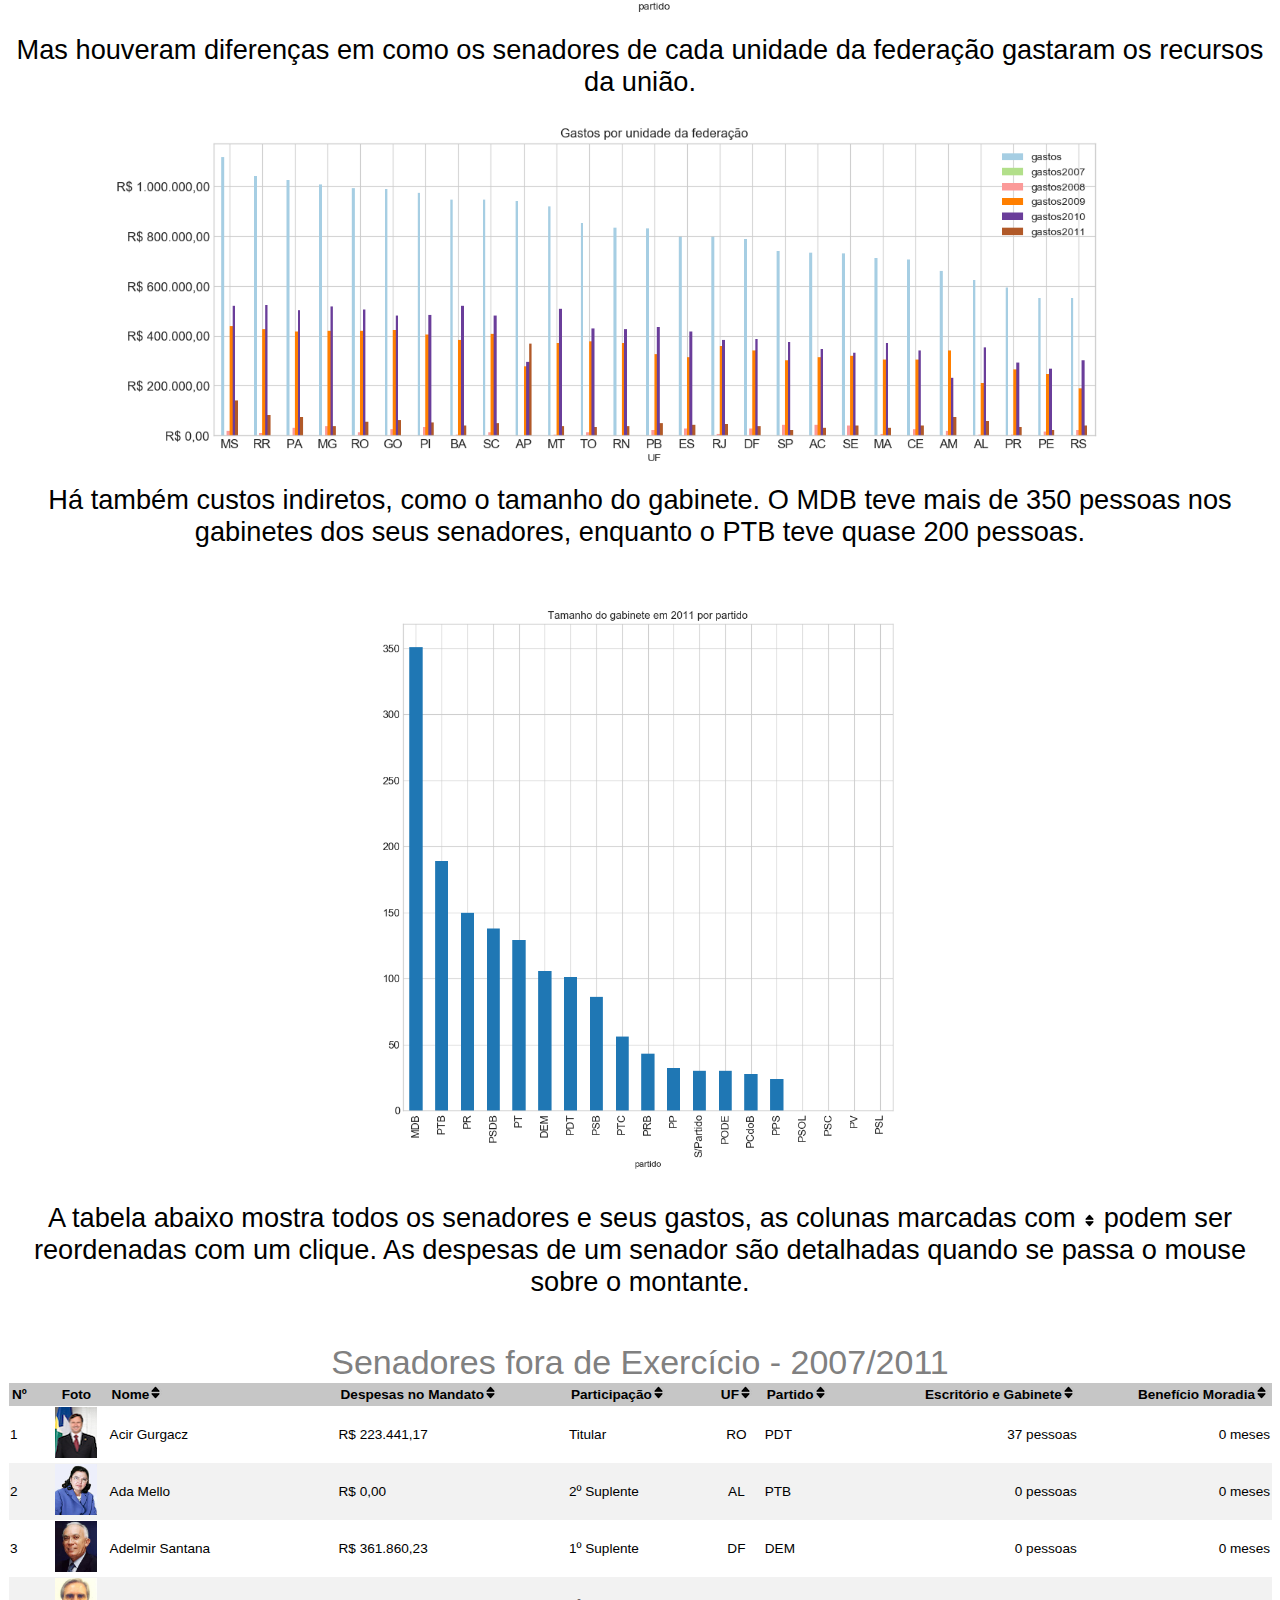
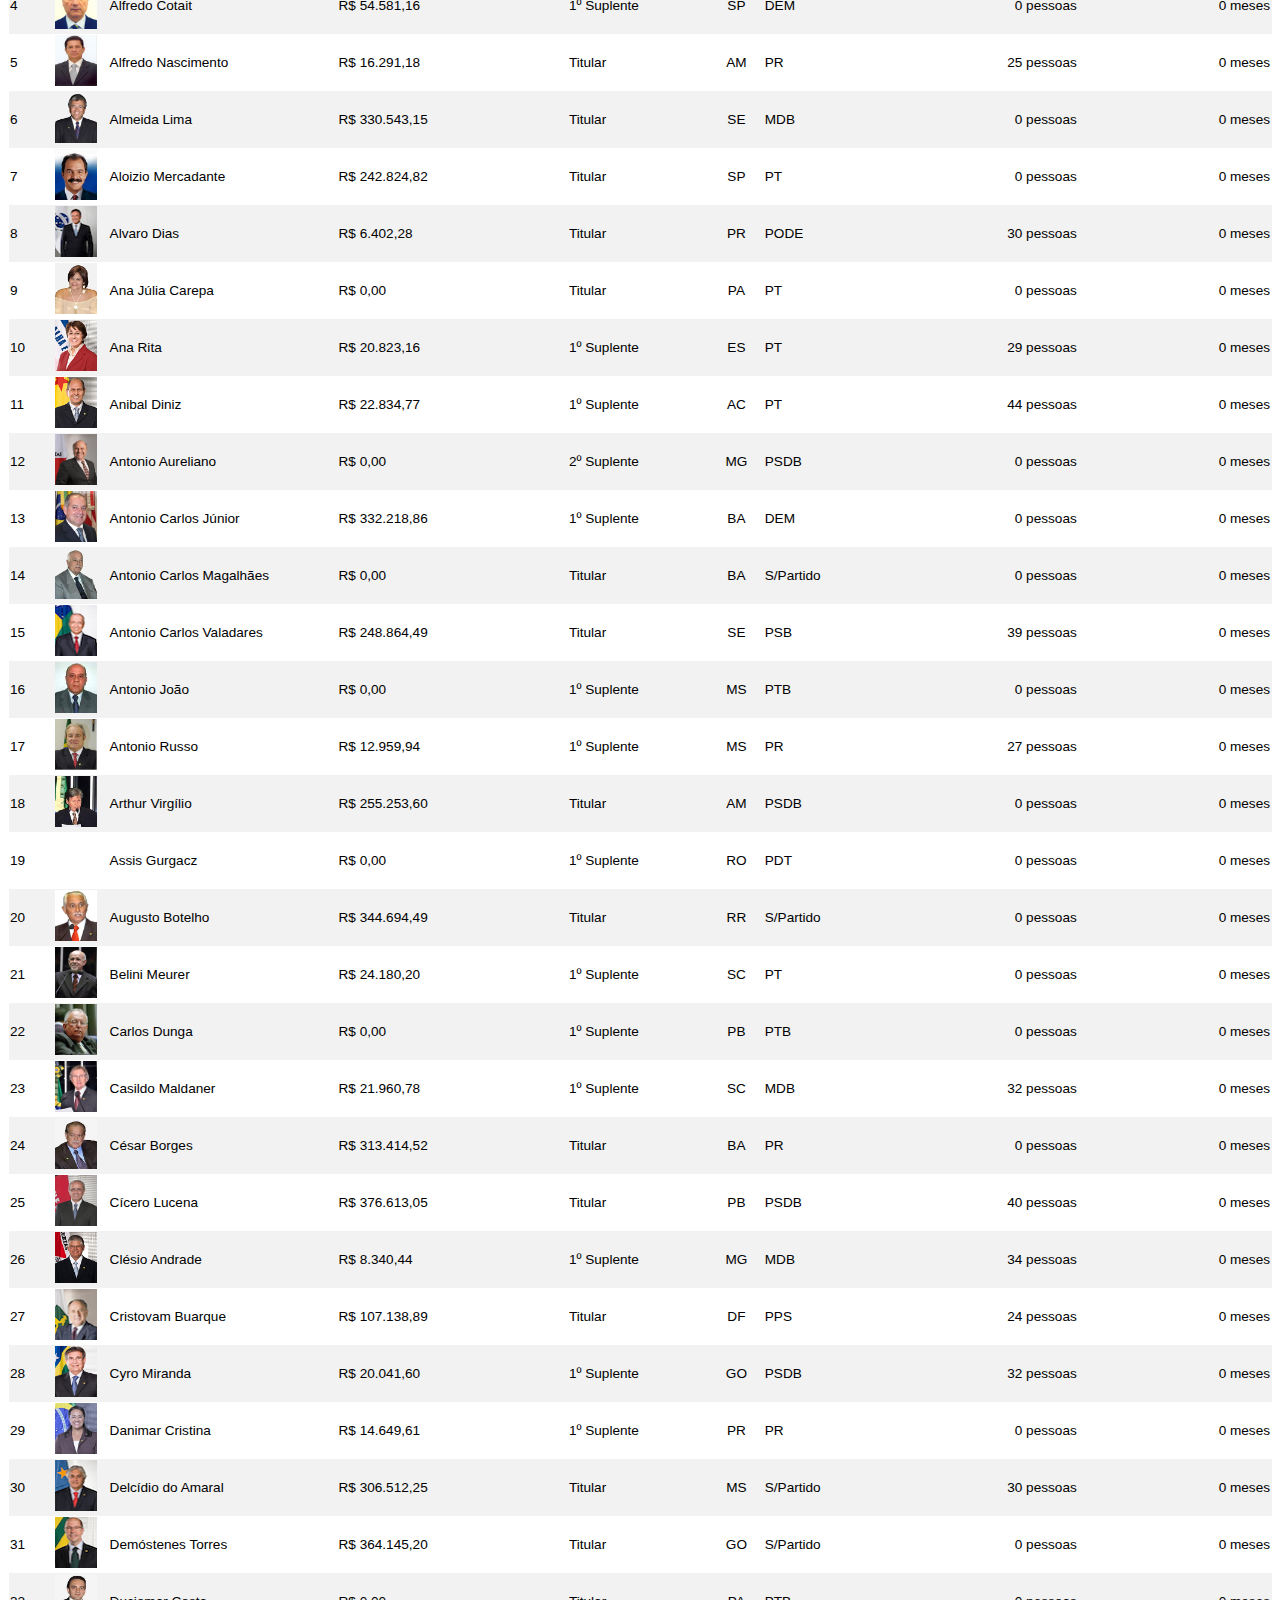
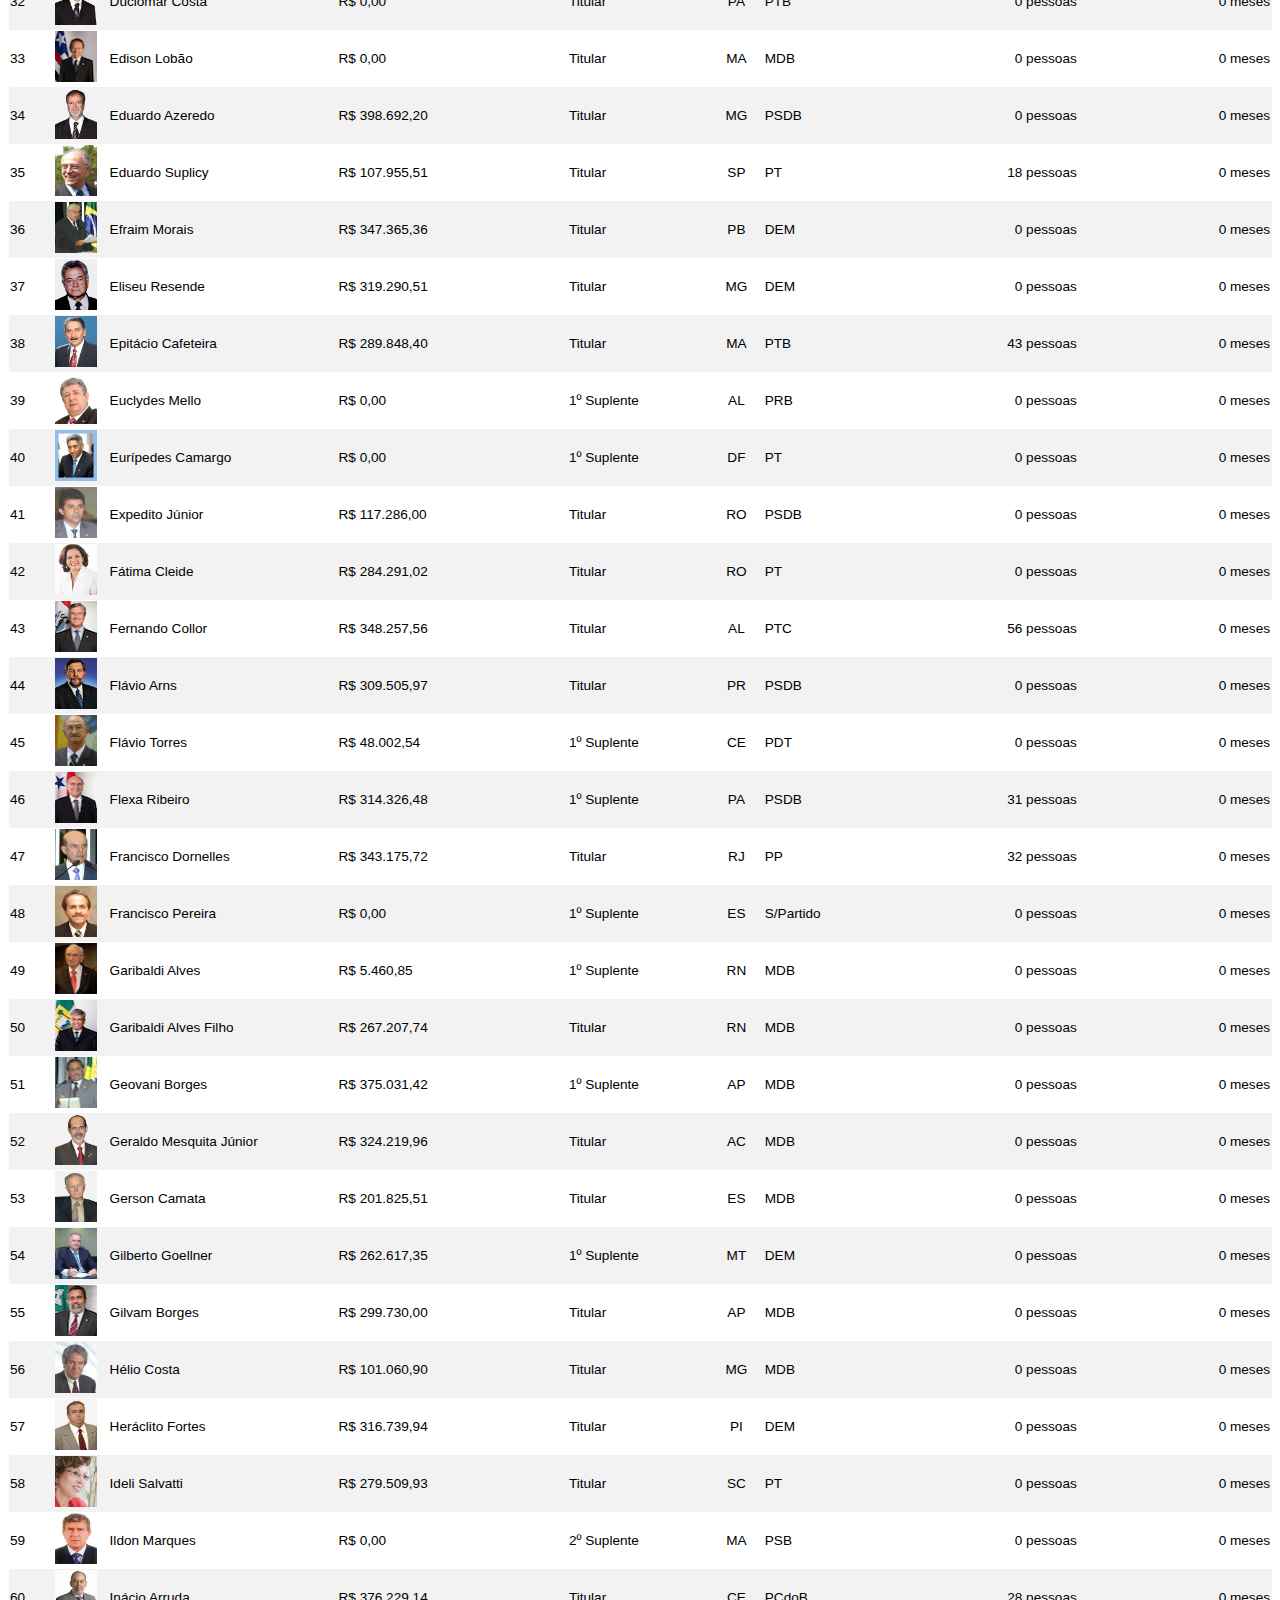
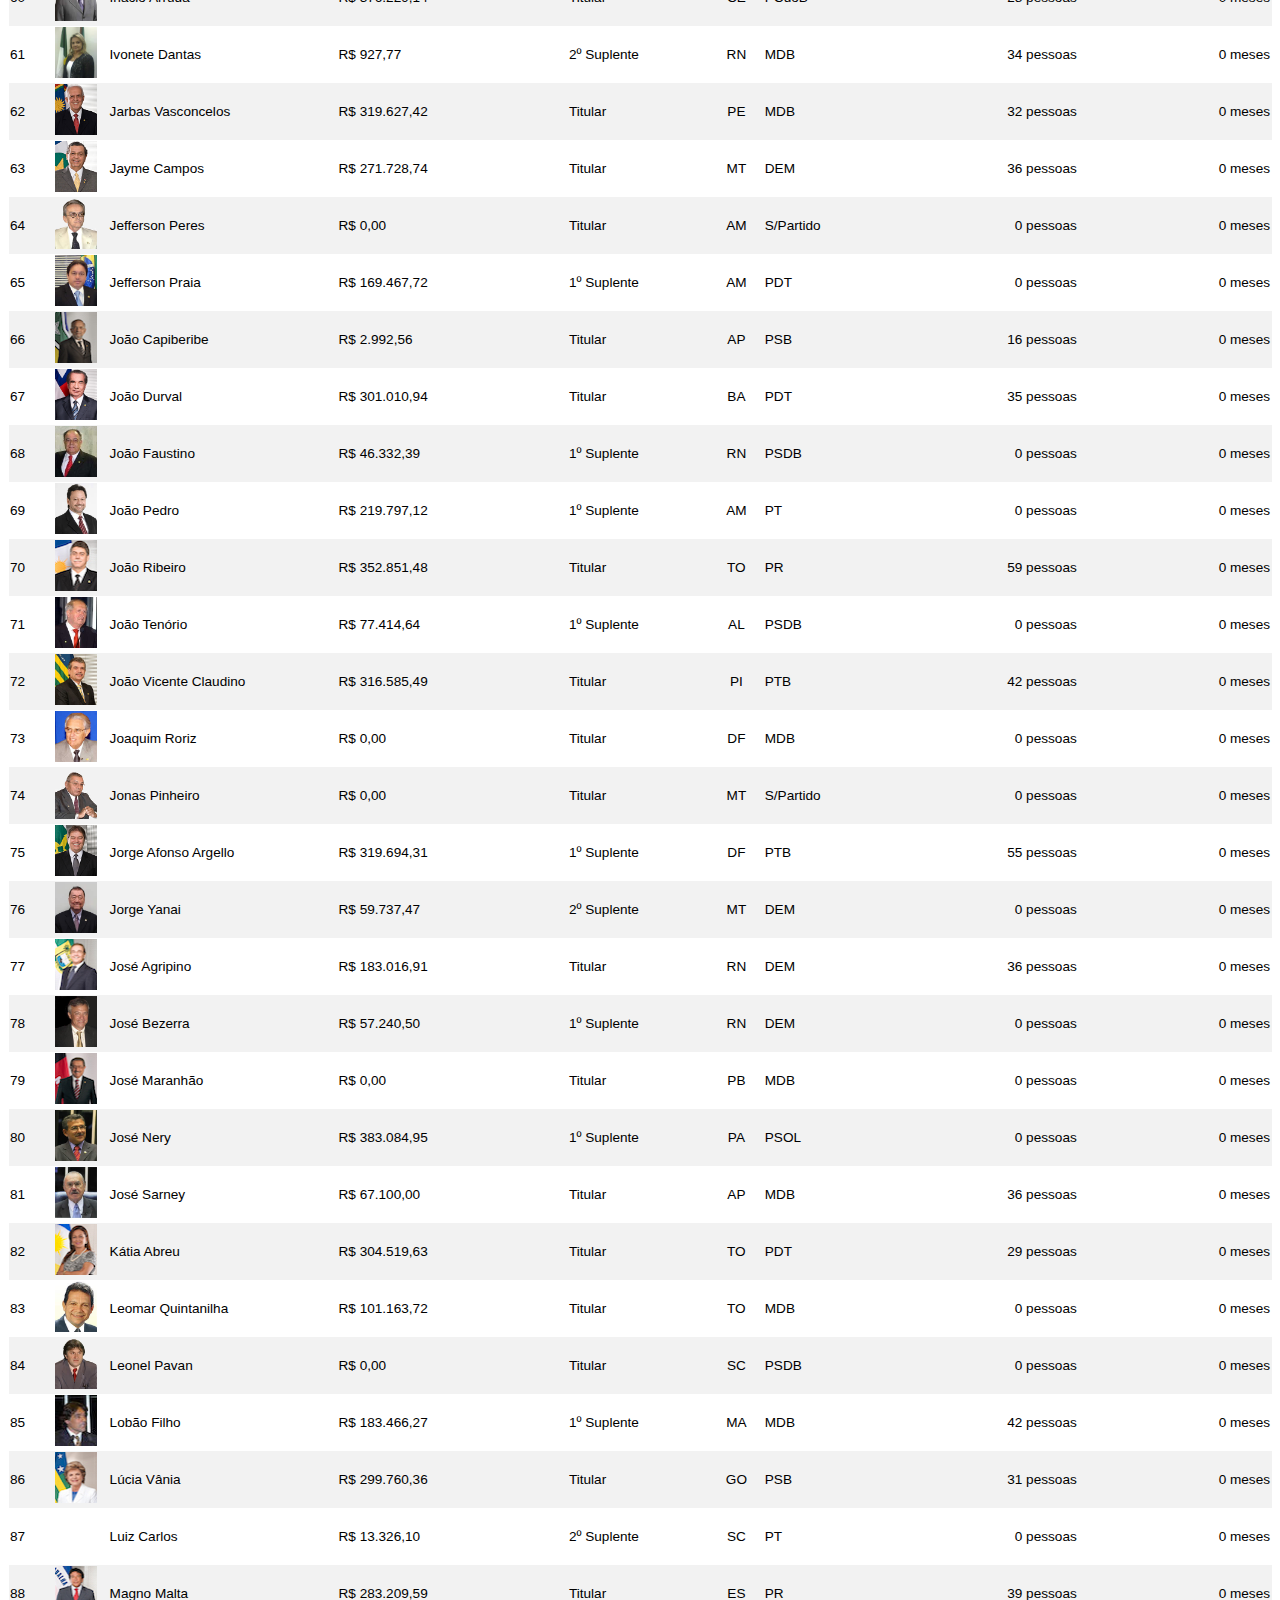
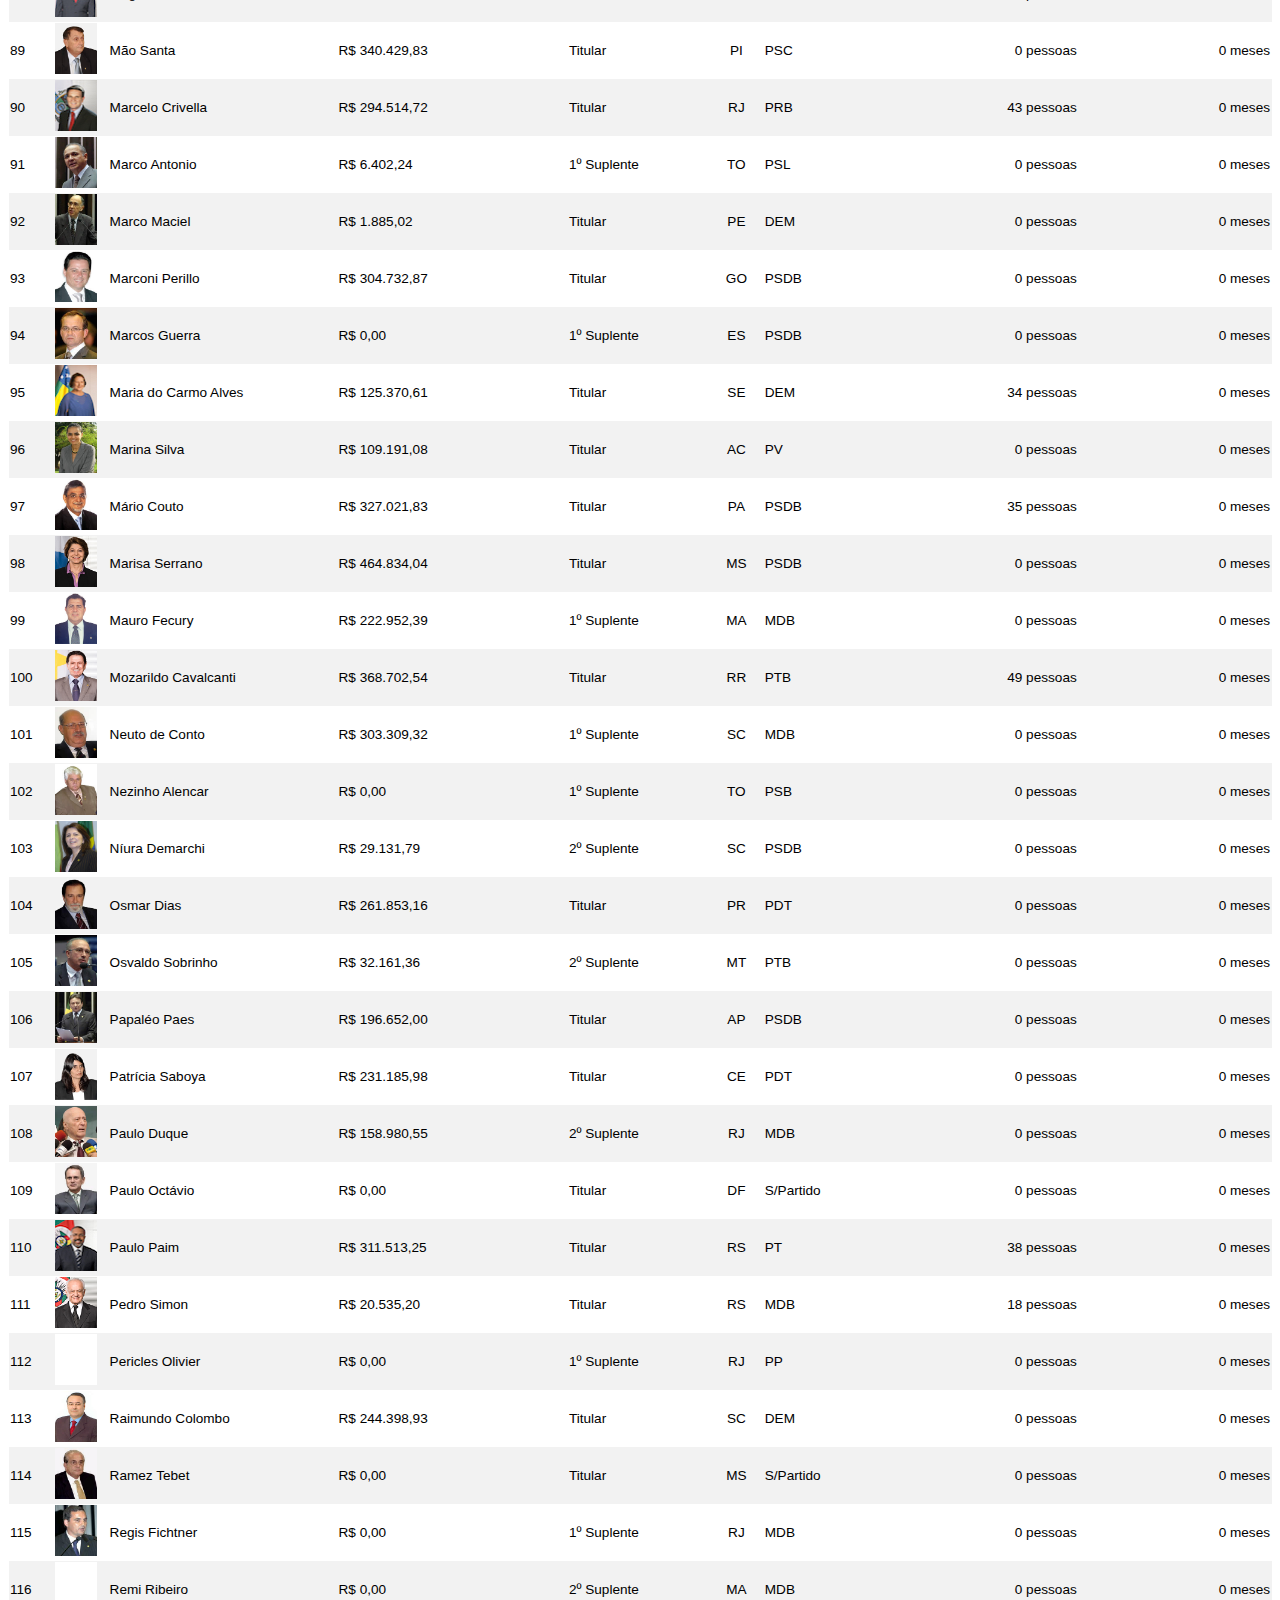
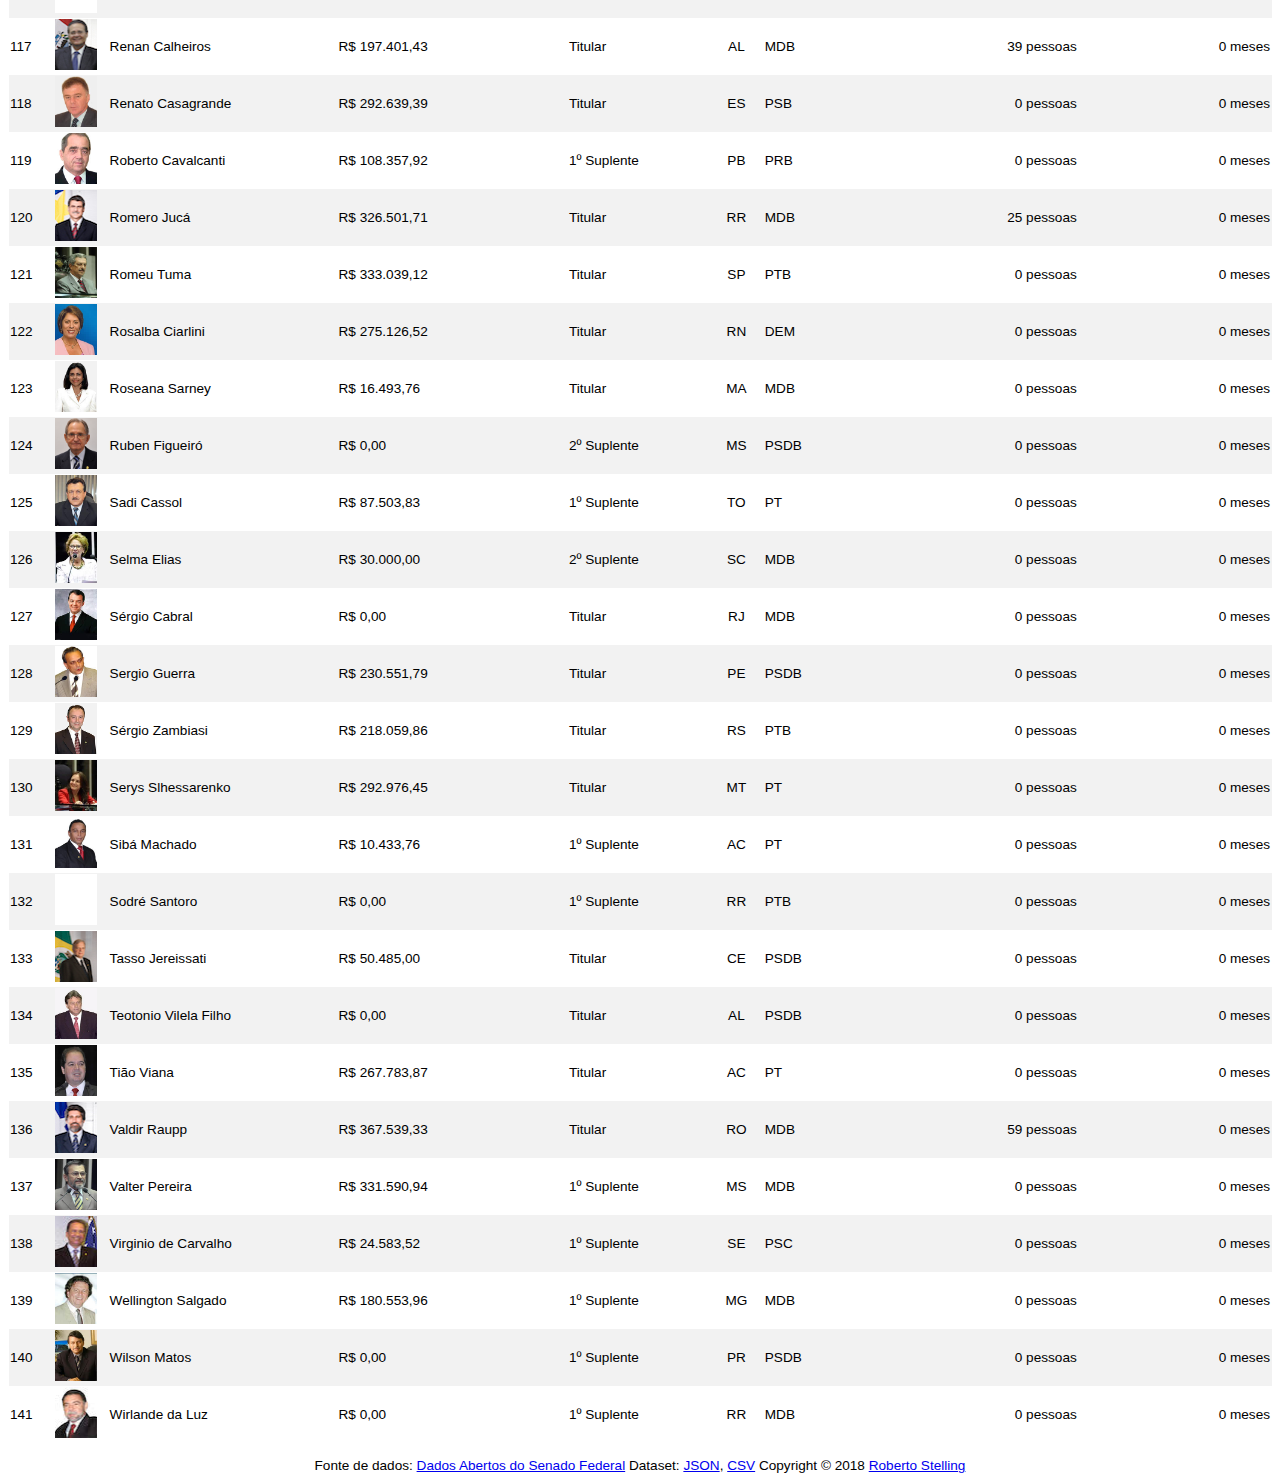
==== commit e5e7d5a7: "Tratamento diferenciado, por senador, de gastos no primeiro e último ano da legislatura" ====
--- a/53_index.html
+++ b/53_index.html
@@ -29,9 +29,9 @@
       <div class="row"><b class="SenadoSubTitle">Informações de despesas de senadores</b><br></div>
       <div class="row"><b class="SenadoSubTitle">Dados coletados em 
 <!--Data-->       
-15/06/2018 às 
+16/06/2018 às 
 <!--Hora-->
-18:03:57      </b><br></div>
+14:31:50      </b><br></div>
       <br>
       <div class="TextoImagem">
         <center>
@@ -126,7 +126,7 @@
               <td>3</td>
               <td align='middle'><a href='http://www6g.senado.leg.br/transparencia/sen/3622/?ano=2011' target='_blank'><img src='fotos/senador3622.jpg' height='51' width='42'><span class='fototip'>Crédito foto: A definir</span></a></td>
               <td align='left'>Adelmir Santana</td>
-              <td align='left' class='gastos' name='3622'>R$ 348.110,23</td>
+              <td align='left' class='gastos' name='3622'>R$ 361.860,23</td>
               <td align='left'>1º Suplente</td>
               <td align='middle'>DF</td>
               <td align='left'>DEM</td>
@@ -137,7 +137,7 @@
               <td>4</td>
               <td align='middle'><a href='http://www6g.senado.leg.br/transparencia/sen/3651/?ano=2011' target='_blank'><img src='fotos/senador3651.jpg' height='51' width='42'><span class='fototip'>Crédito foto: A definir</span></a></td>
               <td align='left'>Alfredo Cotait</td>
-              <td align='left' class='gastos' name='3651'>R$ 40.831,16</td>
+              <td align='left' class='gastos' name='3651'>R$ 54.581,16</td>
               <td align='left'>1º Suplente</td>
               <td align='middle'>SP</td>
               <td align='left'>DEM</td>
@@ -159,7 +159,7 @@
               <td>6</td>
               <td align='middle'><a href='http://www6g.senado.leg.br/transparencia/sen/3433/?ano=2011' target='_blank'><img src='fotos/senador3433.jpg' height='51' width='42'><span class='fototip'>Crédito foto: A definir</span></a></td>
               <td align='left'>Almeida Lima</td>
-              <td align='left' class='gastos' name='3433'>R$ 316.793,15</td>
+              <td align='left' class='gastos' name='3433'>R$ 330.543,15</td>
               <td align='left'>Titular</td>
               <td align='middle'>SE</td>
               <td align='left'>MDB</td>
@@ -236,7 +236,7 @@
               <td>13</td>
               <td align='middle'><a href='http://www6g.senado.leg.br/transparencia/sen/118/?ano=2011' target='_blank'><img src='fotos/senador118.jpg' height='51' width='42'><span class='fototip'>Crédito foto: A definir</span></a></td>
               <td align='left'>Antonio Carlos Júnior</td>
-              <td align='left' class='gastos' name='118'>R$ 318.522,51</td>
+              <td align='left' class='gastos' name='118'>R$ 332.218,86</td>
               <td align='left'>1º Suplente</td>
               <td align='middle'>BA</td>
               <td align='left'>DEM</td>
@@ -313,7 +313,7 @@
               <td>20</td>
               <td align='middle'><a href='http://www6g.senado.leg.br/transparencia/sen/3432/?ano=2011' target='_blank'><img src='fotos/senador3432.jpg' height='51' width='42'><span class='fototip'>Crédito foto: A definir</span></a></td>
               <td align='left'>Augusto Botelho</td>
-              <td align='left' class='gastos' name='3432'>R$ 331.219,49</td>
+              <td align='left' class='gastos' name='3432'>R$ 344.694,49</td>
               <td align='left'>Titular</td>
               <td align='middle'>RR</td>
               <td align='left'>S/Partido</td>
@@ -412,7 +412,7 @@
               <td>29</td>
               <td align='middle'><a href='http://www6g.senado.leg.br/transparencia/sen/3637/?ano=2011' target='_blank'><img src='fotos/senador3637.jpg' height='51' width='42'><span class='fototip'>Crédito foto: A definir</span></a></td>
               <td align='left'>Danimar Cristina</td>
-              <td align='left' class='gastos' name='3637'>R$ 1.220,80</td>
+              <td align='left' class='gastos' name='3637'>R$ 14.649,61</td>
               <td align='left'>1º Suplente</td>
               <td align='middle'>PR</td>
               <td align='left'>PR</td>
@@ -467,7 +467,7 @@
               <td>34</td>
               <td align='middle'><a href='http://www6g.senado.leg.br/transparencia/sen/3400/?ano=2011' target='_blank'><img src='fotos/senador3400.jpg' height='51' width='42'><span class='fototip'>Crédito foto: A definir</span></a></td>
               <td align='left'>Eduardo Azeredo</td>
-              <td align='left' class='gastos' name='3400'>R$ 384.942,20</td>
+              <td align='left' class='gastos' name='3400'>R$ 398.692,20</td>
               <td align='left'>Titular</td>
               <td align='middle'>MG</td>
               <td align='left'>PSDB</td>
@@ -489,7 +489,7 @@
               <td>36</td>
               <td align='middle'><a href='http://www6g.senado.leg.br/transparencia/sen/707/?ano=2011' target='_blank'><img src='fotos/senador707.jpg' height='51' width='42'><span class='fototip'>Crédito foto: A definir</span></a></td>
               <td align='left'>Efraim Morais</td>
-              <td align='left' class='gastos' name='707'>R$ 333.618,11</td>
+              <td align='left' class='gastos' name='707'>R$ 347.365,36</td>
               <td align='left'>Titular</td>
               <td align='middle'>PB</td>
               <td align='left'>DEM</td>
@@ -654,7 +654,7 @@
               <td>51</td>
               <td align='middle'><a href='http://www6g.senado.leg.br/transparencia/sen/4522/?ano=2011' target='_blank'><img src='fotos/senador4522.jpg' height='51' width='42'><span class='fototip'>Crédito foto: Senado Federal</span></a></td>
               <td align='left'>Geovani Borges</td>
-              <td align='left' class='gastos' name='4522'>R$ 86.252,62</td>
+              <td align='left' class='gastos' name='4522'>R$ 375.031,42</td>
               <td align='left'>1º Suplente</td>
               <td align='middle'>AP</td>
               <td align='left'>MDB</td>
@@ -665,7 +665,7 @@
               <td>52</td>
               <td align='middle'><a href='http://www6g.senado.leg.br/transparencia/sen/3392/?ano=2011' target='_blank'><img src='fotos/senador3392.jpg' height='51' width='42'><span class='fototip'>Crédito foto: A definir</span></a></td>
               <td align='left'>Geraldo Mesquita Júnior</td>
-              <td align='left' class='gastos' name='3392'>R$ 323.492,81</td>
+              <td align='left' class='gastos' name='3392'>R$ 324.219,96</td>
               <td align='left'>Titular</td>
               <td align='middle'>AC</td>
               <td align='left'>MDB</td>
@@ -676,7 +676,7 @@
               <td>53</td>
               <td align='middle'><a href='http://www6g.senado.leg.br/transparencia/sen/28/?ano=2011' target='_blank'><img src='fotos/senador28.jpg' height='51' width='42'><span class='fototip'>Crédito foto: A definir</span></a></td>
               <td align='left'>Gerson Camata</td>
-              <td align='left' class='gastos' name='28'>R$ 197.618,03</td>
+              <td align='left' class='gastos' name='28'>R$ 201.825,51</td>
               <td align='left'>Titular</td>
               <td align='middle'>ES</td>
               <td align='left'>MDB</td>
@@ -687,7 +687,7 @@
               <td>54</td>
               <td align='middle'><a href='http://www6g.senado.leg.br/transparencia/sen/3626/?ano=2011' target='_blank'><img src='fotos/senador3626.jpg' height='51' width='42'><span class='fototip'>Crédito foto: A definir</span></a></td>
               <td align='left'>Gilberto Goellner</td>
-              <td align='left' class='gastos' name='3626'>R$ 257.694,07</td>
+              <td align='left' class='gastos' name='3626'>R$ 262.617,35</td>
               <td align='left'>1º Suplente</td>
               <td align='middle'>MT</td>
               <td align='left'>DEM</td>
@@ -698,7 +698,7 @@
               <td>55</td>
               <td align='middle'><a href='http://www6g.senado.leg.br/transparencia/sen/30/?ano=2011' target='_blank'><img src='fotos/senador30.jpg' height='51' width='42'><span class='fototip'>Crédito foto: Cléber Medeiros/Supres</span></a></td>
               <td align='left'>Gilvam Borges</td>
-              <td align='left' class='gastos' name='30'>R$ 258.727,50</td>
+              <td align='left' class='gastos' name='30'>R$ 299.730,00</td>
               <td align='left'>Titular</td>
               <td align='middle'>AP</td>
               <td align='left'>MDB</td>
@@ -709,7 +709,7 @@
               <td>56</td>
               <td align='middle'><a href='http://www6g.senado.leg.br/transparencia/sen/1179/?ano=2011' target='_blank'><img src='fotos/senador1179.jpg' height='51' width='42'><span class='fototip'>Crédito foto: A definir</span></a></td>
               <td align='left'>Hélio Costa</td>
-              <td align='left' class='gastos' name='1179'>R$ 89.633,48</td>
+              <td align='left' class='gastos' name='1179'>R$ 101.060,90</td>
               <td align='left'>Titular</td>
               <td align='middle'>MG</td>
               <td align='left'>MDB</td>
@@ -720,7 +720,7 @@
               <td>57</td>
               <td align='middle'><a href='http://www6g.senado.leg.br/transparencia/sen/740/?ano=2011' target='_blank'><img src='fotos/senador740.jpg' height='51' width='42'><span class='fototip'>Crédito foto: A definir</span></a></td>
               <td align='left'>Heráclito Fortes</td>
-              <td align='left' class='gastos' name='740'>R$ 302.989,94</td>
+              <td align='left' class='gastos' name='740'>R$ 316.739,94</td>
               <td align='left'>Titular</td>
               <td align='middle'>PI</td>
               <td align='left'>DEM</td>
@@ -808,7 +808,7 @@
               <td>65</td>
               <td align='middle'><a href='http://www6g.senado.leg.br/transparencia/sen/4792/?ano=2011' target='_blank'><img src='fotos/senador4792.jpg' height='51' width='42'><span class='fototip'>Crédito foto: A definir</span></a></td>
               <td align='left'>Jefferson Praia</td>
-              <td align='left' class='gastos' name='4792'>R$ 168.335,71</td>
+              <td align='left' class='gastos' name='4792'>R$ 169.467,72</td>
               <td align='left'>1º Suplente</td>
               <td align='middle'>AM</td>
               <td align='left'>PDT</td>
@@ -841,7 +841,7 @@
               <td>68</td>
               <td align='middle'><a href='http://www6g.senado.leg.br/transparencia/sen/3593/?ano=2011' target='_blank'><img src='fotos/senador3593.jpg' height='51' width='42'><span class='fototip'>Crédito foto: A definir</span></a></td>
               <td align='left'>João Faustino</td>
-              <td align='left' class='gastos' name='3593'>R$ 37.671,91</td>
+              <td align='left' class='gastos' name='3593'>R$ 46.332,39</td>
               <td align='left'>1º Suplente</td>
               <td align='middle'>RN</td>
               <td align='left'>PSDB</td>
@@ -852,7 +852,7 @@
               <td>69</td>
               <td align='middle'><a href='http://www6g.senado.leg.br/transparencia/sen/4774/?ano=2011' target='_blank'><img src='fotos/senador4774.jpg' height='51' width='42'><span class='fototip'>Crédito foto: A definir</span></a></td>
               <td align='left'>João Pedro</td>
-              <td align='left' class='gastos' name='4774'>R$ 159.940,39</td>
+              <td align='left' class='gastos' name='4774'>R$ 219.797,12</td>
               <td align='left'>1º Suplente</td>
               <td align='middle'>AM</td>
               <td align='left'>PT</td>
@@ -874,7 +874,7 @@
               <td>71</td>
               <td align='middle'><a href='http://www6g.senado.leg.br/transparencia/sen/3652/?ano=2011' target='_blank'><img src='fotos/senador3652.jpg' height='51' width='42'><span class='fototip'>Crédito foto: A definir</span></a></td>
               <td align='left'>João Tenório</td>
-              <td align='left' class='gastos' name='3652'>R$ 74.569,42</td>
+              <td align='left' class='gastos' name='3652'>R$ 77.414,64</td>
               <td align='left'>1º Suplente</td>
               <td align='middle'>AL</td>
               <td align='left'>PSDB</td>
@@ -973,7 +973,7 @@
               <td>80</td>
               <td align='middle'><a href='http://www6g.senado.leg.br/transparencia/sen/4547/?ano=2011' target='_blank'><img src='fotos/senador4547.jpg' height='51' width='42'><span class='fototip'>Crédito foto: A definir</span></a></td>
               <td align='left'>José Nery</td>
-              <td align='left' class='gastos' name='4547'>R$ 365.214,40</td>
+              <td align='left' class='gastos' name='4547'>R$ 383.084,95</td>
               <td align='left'>1º Suplente</td>
               <td align='middle'>PA</td>
               <td align='left'>PSOL</td>
@@ -1050,7 +1050,7 @@
               <td>87</td>
               <td align='middle'><a href='http://www6g.senado.leg.br/transparencia/sen/3643/?ano=2011' target='_blank'><img src='fotos/senador3643.jpg' height='51' width='42'><span class='fototip'>Crédito foto: Nenhum</span></a></td>
               <td align='left'>Luiz Carlos</td>
-              <td align='left' class='gastos' name='3643'>R$ 1.110,51</td>
+              <td align='left' class='gastos' name='3643'>R$ 13.326,10</td>
               <td align='left'>2º Suplente</td>
               <td align='middle'>SC</td>
               <td align='left'>PT</td>
@@ -1072,7 +1072,7 @@
               <td>89</td>
               <td align='middle'><a href='http://www6g.senado.leg.br/transparencia/sen/3364/?ano=2011' target='_blank'><img src='fotos/senador3364.jpg' height='51' width='42'><span class='fototip'>Crédito foto: A definir</span></a></td>
               <td align='left'>Mão Santa</td>
-              <td align='left' class='gastos' name='3364'>R$ 326.679,83</td>
+              <td align='left' class='gastos' name='3364'>R$ 340.429,83</td>
               <td align='left'>Titular</td>
               <td align='middle'>PI</td>
               <td align='left'>PSC</td>
@@ -1149,7 +1149,7 @@
               <td>96</td>
               <td align='middle'><a href='http://www6g.senado.leg.br/transparencia/sen/59/?ano=2011' target='_blank'><img src='fotos/senador59.jpg' height='51' width='42'><span class='fototip'>Crédito foto: A definir</span></a></td>
               <td align='left'>Marina Silva</td>
-              <td align='left' class='gastos' name='59'>R$ 103.242,33</td>
+              <td align='left' class='gastos' name='59'>R$ 109.191,08</td>
               <td align='left'>Titular</td>
               <td align='middle'>AC</td>
               <td align='left'>PV</td>
@@ -1171,7 +1171,7 @@
               <td>98</td>
               <td align='middle'><a href='http://www6g.senado.leg.br/transparencia/sen/527/?ano=2011' target='_blank'><img src='fotos/senador527.jpg' height='51' width='42'><span class='fototip'>Crédito foto: A definir</span></a></td>
               <td align='left'>Marisa Serrano</td>
-              <td align='left' class='gastos' name='527'>R$ 379.617,02</td>
+              <td align='left' class='gastos' name='527'>R$ 464.834,04</td>
               <td align='left'>Titular</td>
               <td align='middle'>MS</td>
               <td align='left'>PSDB</td>
@@ -1204,7 +1204,7 @@
               <td>101</td>
               <td align='middle'><a href='http://www6g.senado.leg.br/transparencia/sen/3644/?ano=2011' target='_blank'><img src='fotos/senador3644.jpg' height='51' width='42'><span class='fototip'>Crédito foto: A definir</span></a></td>
               <td align='left'>Neuto de Conto</td>
-              <td align='left' class='gastos' name='3644'>R$ 289.559,32</td>
+              <td align='left' class='gastos' name='3644'>R$ 303.309,32</td>
               <td align='left'>1º Suplente</td>
               <td align='middle'>SC</td>
               <td align='left'>MDB</td>
@@ -1237,7 +1237,7 @@
               <td>104</td>
               <td align='middle'><a href='http://www6g.senado.leg.br/transparencia/sen/66/?ano=2011' target='_blank'><img src='fotos/senador66.jpg' height='51' width='42'><span class='fototip'>Crédito foto: A definir</span></a></td>
               <td align='left'>Osmar Dias</td>
-              <td align='left' class='gastos' name='66'>R$ 248.103,16</td>
+              <td align='left' class='gastos' name='66'>R$ 261.853,16</td>
               <td align='left'>Titular</td>
               <td align='middle'>PR</td>
               <td align='left'>PDT</td>
@@ -1259,7 +1259,7 @@
               <td>106</td>
               <td align='middle'><a href='http://www6g.senado.leg.br/transparencia/sen/3393/?ano=2011' target='_blank'><img src='fotos/senador3393.jpg' height='51' width='42'><span class='fototip'>Crédito foto: A definir</span></a></td>
               <td align='left'>Papaléo Paes</td>
-              <td align='left' class='gastos' name='3393'>R$ 196.084,77</td>
+              <td align='left' class='gastos' name='3393'>R$ 196.652,00</td>
               <td align='left'>Titular</td>
               <td align='middle'>AP</td>
               <td align='left'>PSDB</td>
@@ -1270,7 +1270,7 @@
               <td>107</td>
               <td align='middle'><a href='http://www6g.senado.leg.br/transparencia/sen/3397/?ano=2011' target='_blank'><img src='fotos/senador3397.jpg' height='51' width='42'><span class='fototip'>Crédito foto: A definir</span></a></td>
               <td align='left'>Patrícia Saboya</td>
-              <td align='left' class='gastos' name='3397'>R$ 218.324,97</td>
+              <td align='left' class='gastos' name='3397'>R$ 231.185,98</td>
               <td align='left'>Titular</td>
               <td align='middle'>CE</td>
               <td align='left'>PDT</td>
@@ -1402,7 +1402,7 @@
               <td>119</td>
               <td align='middle'><a href='http://www6g.senado.leg.br/transparencia/sen/3631/?ano=2011' target='_blank'><img src='fotos/senador3631.jpg' height='51' width='42'><span class='fototip'>Crédito foto: A definir</span></a></td>
               <td align='left'>Roberto Cavalcanti</td>
-              <td align='left' class='gastos' name='3631'>R$ 104.527,02</td>
+              <td align='left' class='gastos' name='3631'>R$ 108.357,92</td>
               <td align='left'>1º Suplente</td>
               <td align='middle'>PB</td>
               <td align='left'>PRB</td>
@@ -1512,7 +1512,7 @@
               <td>129</td>
               <td align='middle'><a href='http://www6g.senado.leg.br/transparencia/sen/3375/?ano=2011' target='_blank'><img src='fotos/senador3375.jpg' height='51' width='42'><span class='fototip'>Crédito foto: A definir</span></a></td>
               <td align='left'>Sérgio Zambiasi</td>
-              <td align='left' class='gastos' name='3375'>R$ 210.853,30</td>
+              <td align='left' class='gastos' name='3375'>R$ 218.059,86</td>
               <td align='left'>Titular</td>
               <td align='middle'>RS</td>
               <td align='left'>PTB</td>
@@ -1523,7 +1523,7 @@
               <td>130</td>
               <td align='middle'><a href='http://www6g.senado.leg.br/transparencia/sen/3362/?ano=2011' target='_blank'><img src='fotos/senador3362.jpg' height='51' width='42'><span class='fototip'>Crédito foto: A definir</span></a></td>
               <td align='left'>Serys Slhessarenko</td>
-              <td align='left' class='gastos' name='3362'>R$ 279.749,58</td>
+              <td align='left' class='gastos' name='3362'>R$ 292.976,45</td>
               <td align='left'>Titular</td>
               <td align='middle'>MT</td>
               <td align='left'>PT</td>
@@ -1600,7 +1600,7 @@
               <td>137</td>
               <td align='middle'><a href='http://www6g.senado.leg.br/transparencia/sen/3629/?ano=2011' target='_blank'><img src='fotos/senador3629.jpg' height='51' width='42'><span class='fototip'>Crédito foto: A definir</span></a></td>
               <td align='left'>Valter Pereira</td>
-              <td align='left' class='gastos' name='3629'>R$ 320.704,36</td>
+              <td align='left' class='gastos' name='3629'>R$ 331.590,94</td>
               <td align='left'>1º Suplente</td>
               <td align='middle'>MS</td>
               <td align='left'>MDB</td>
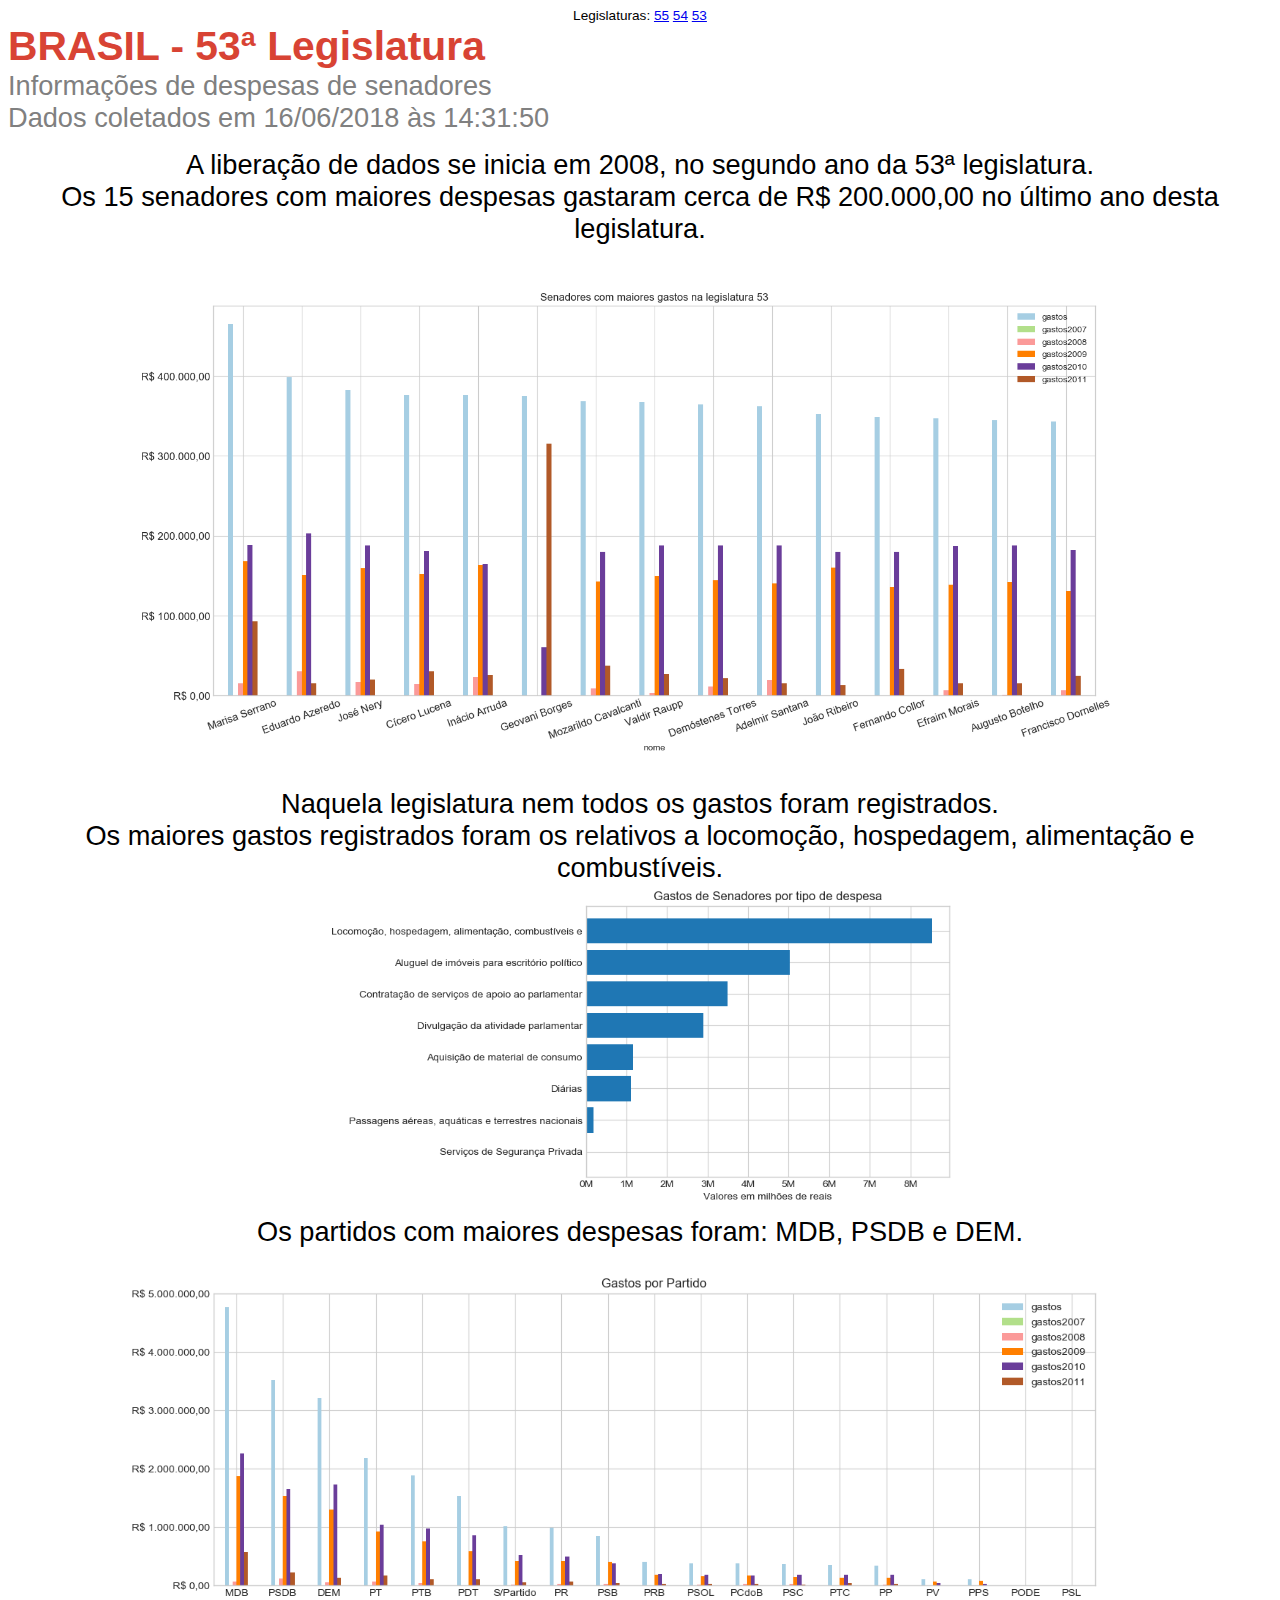
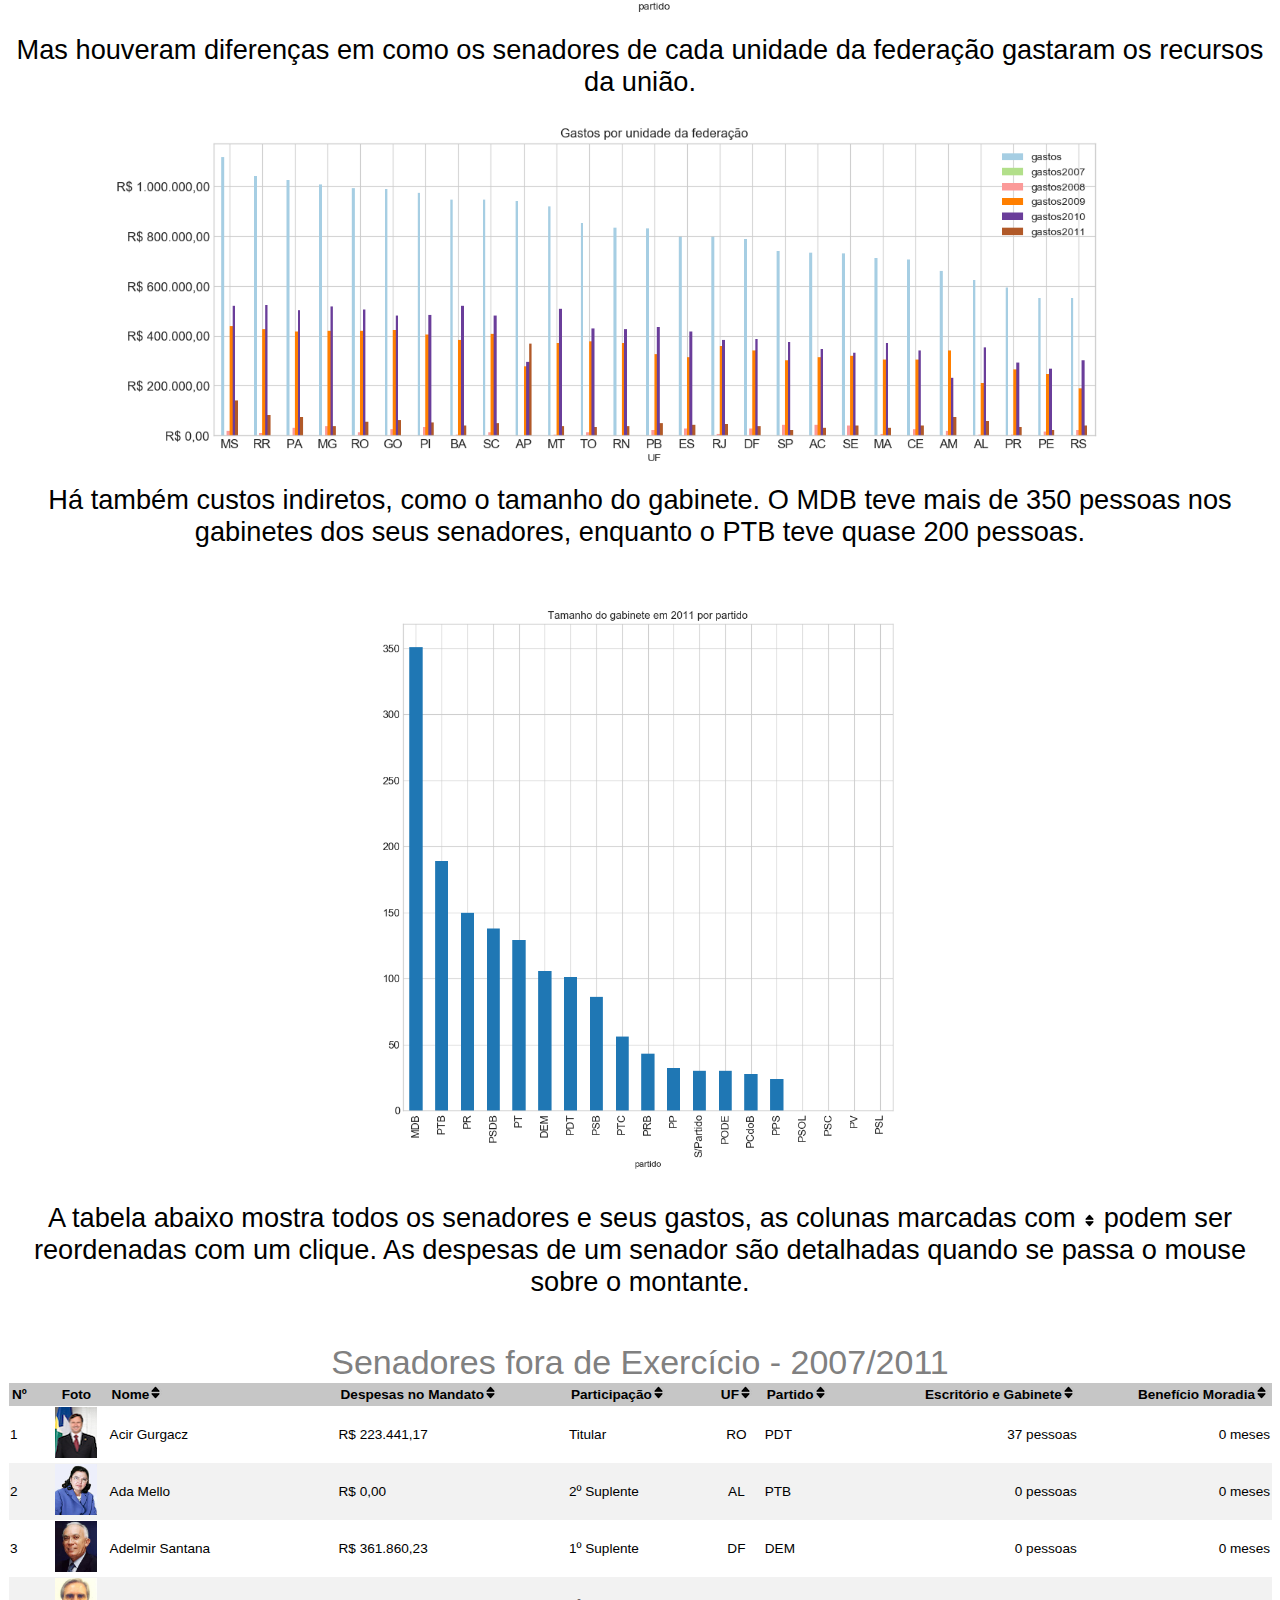
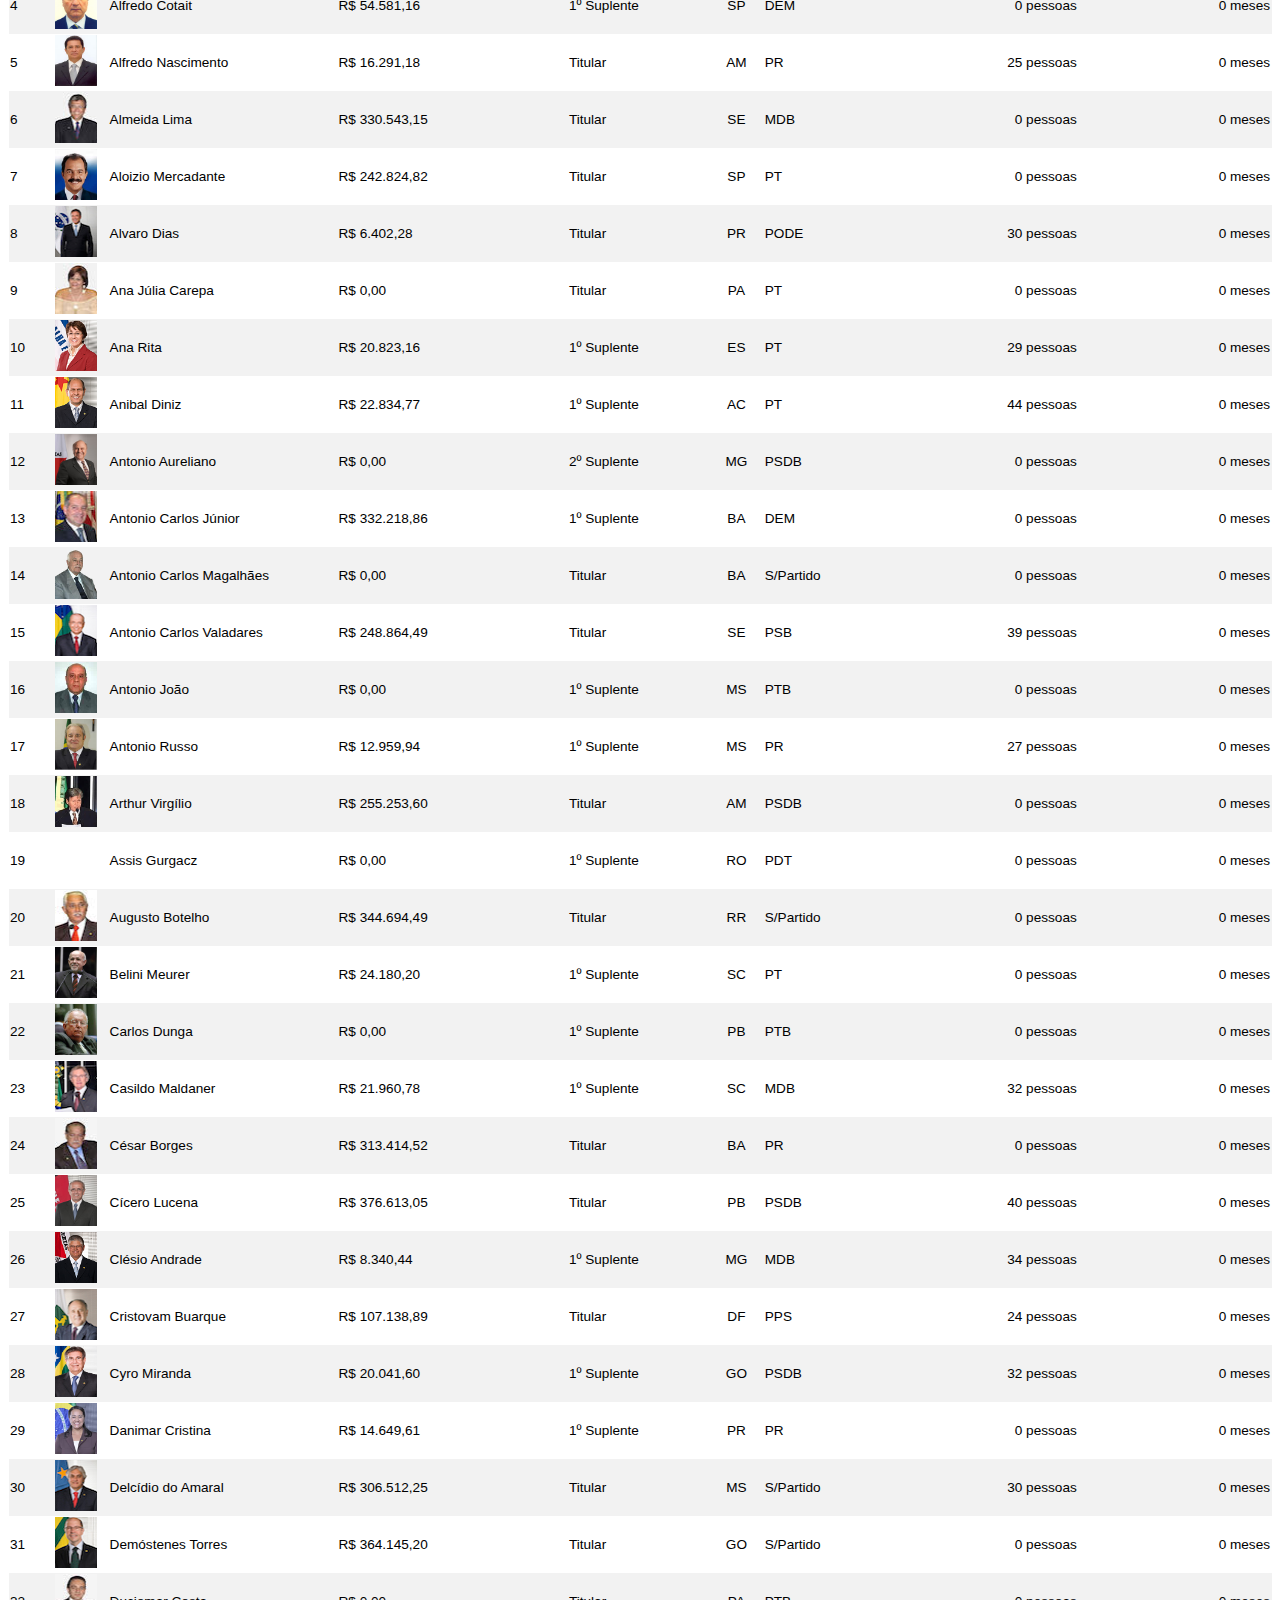
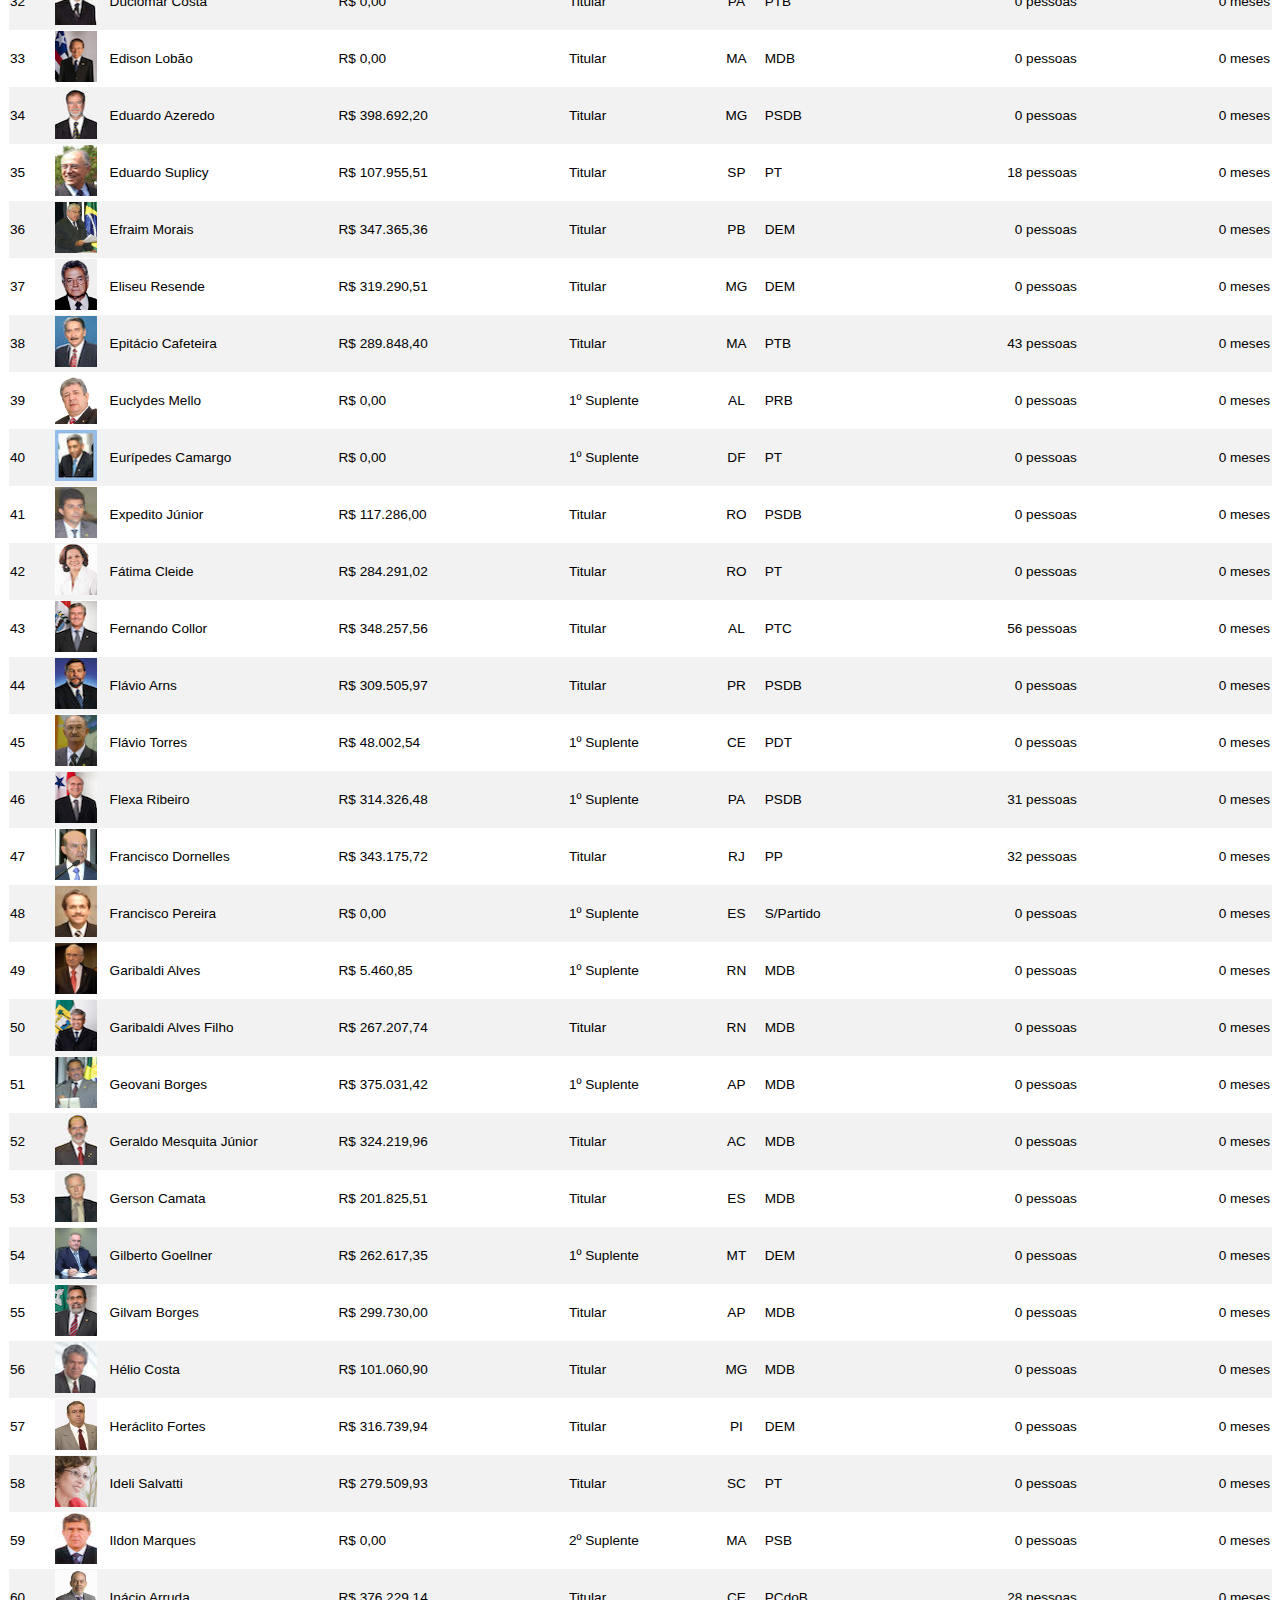
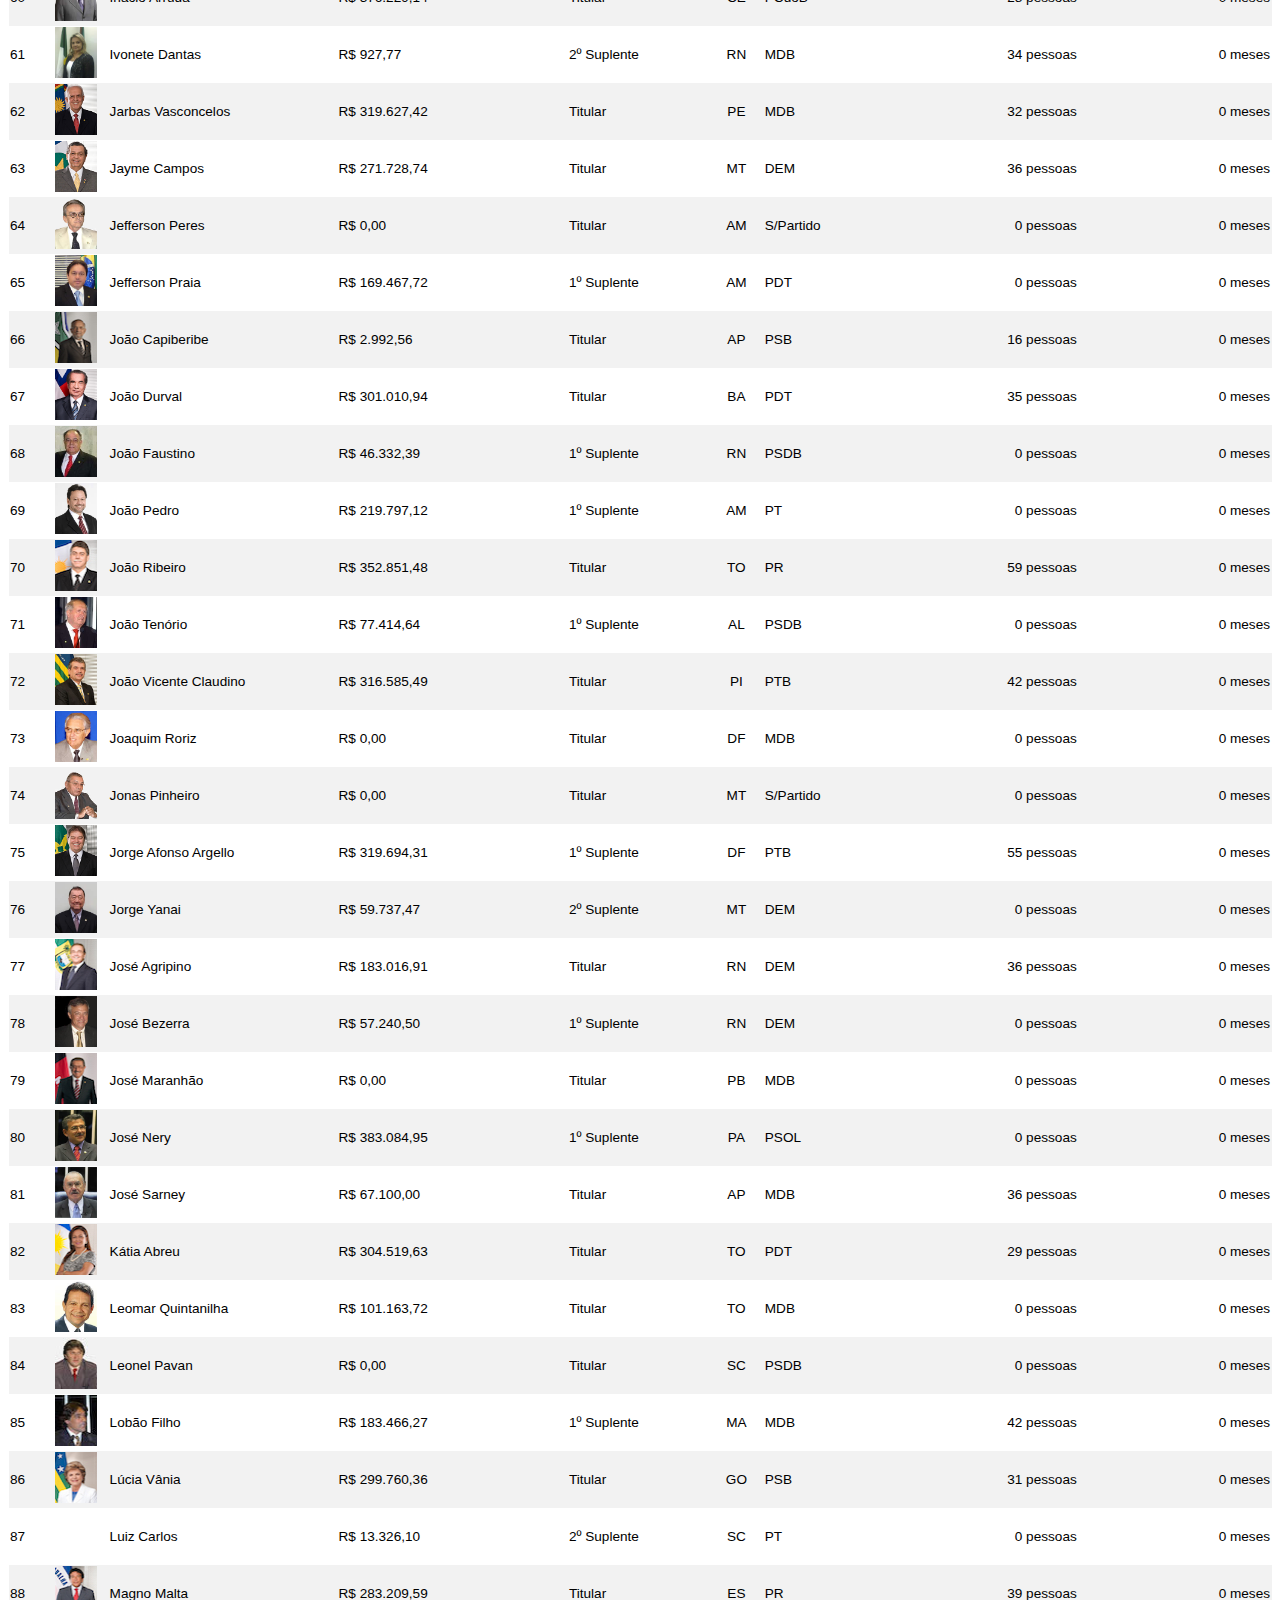
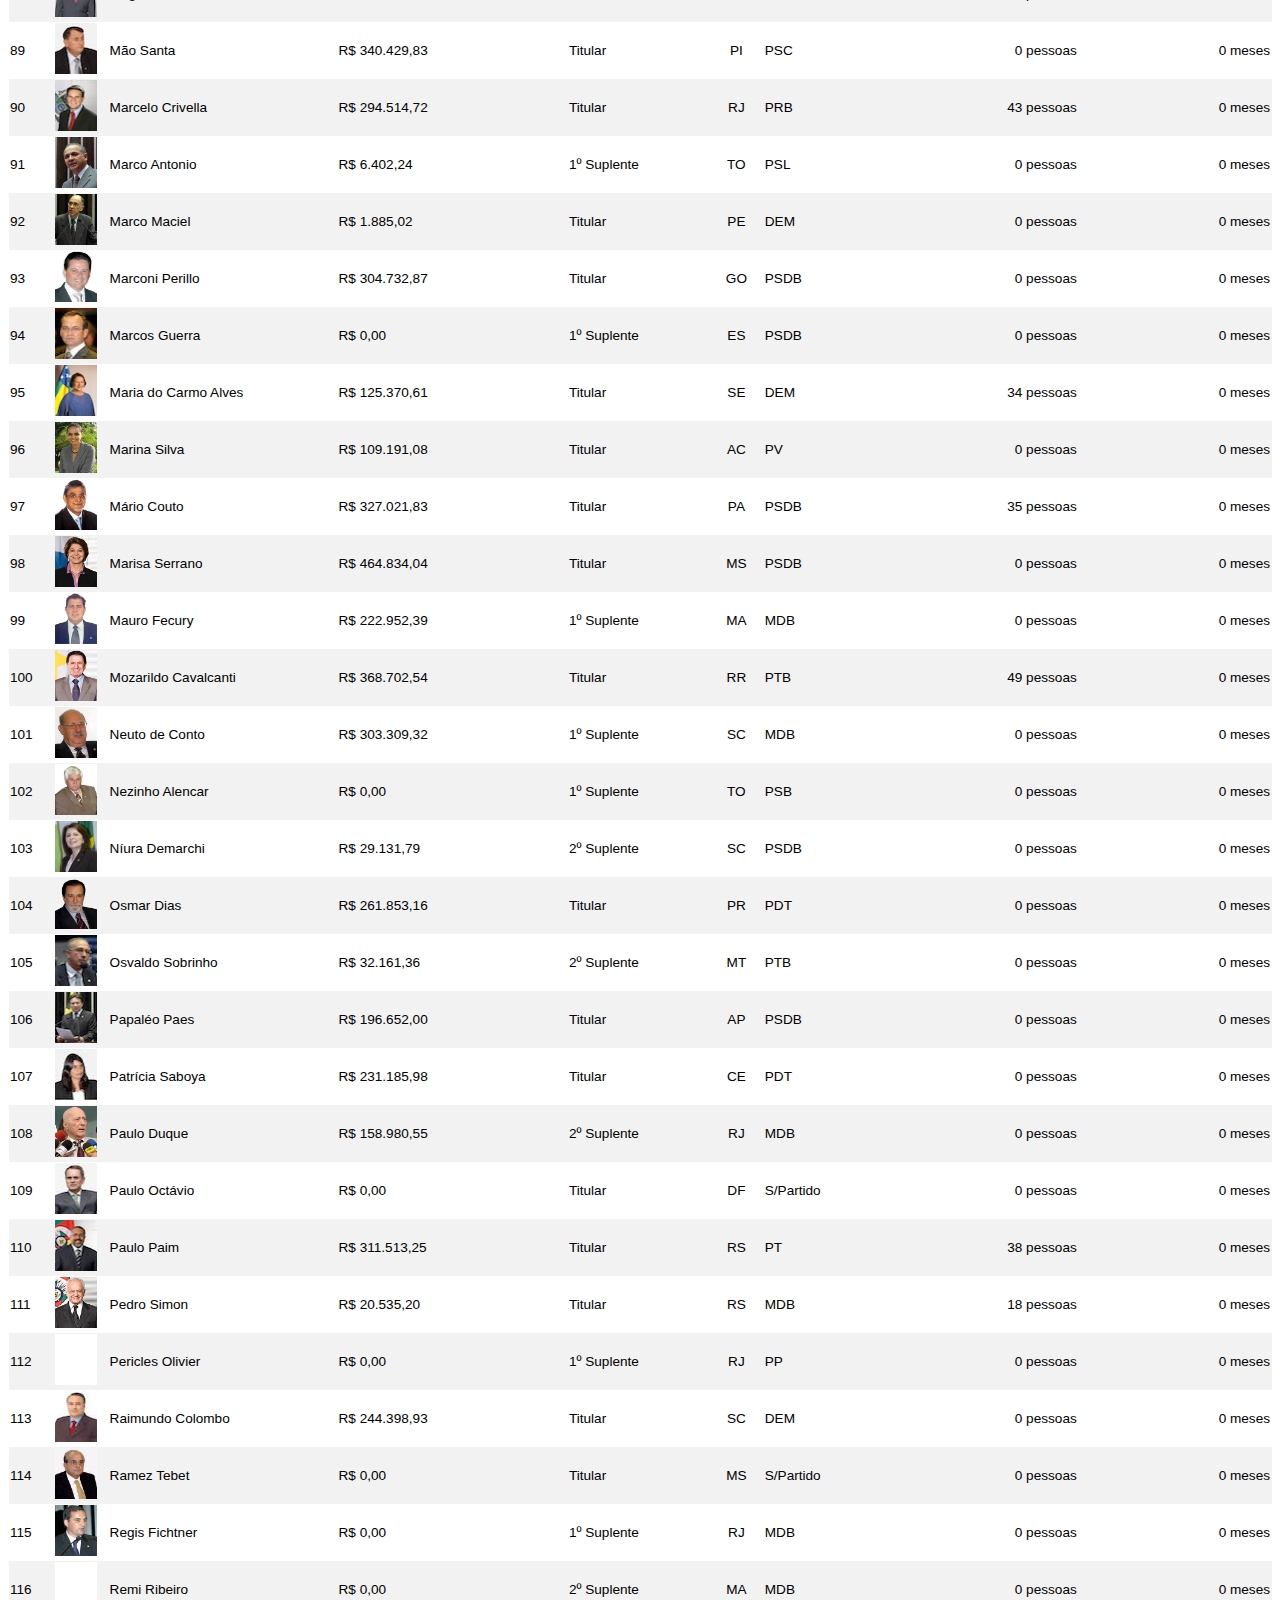
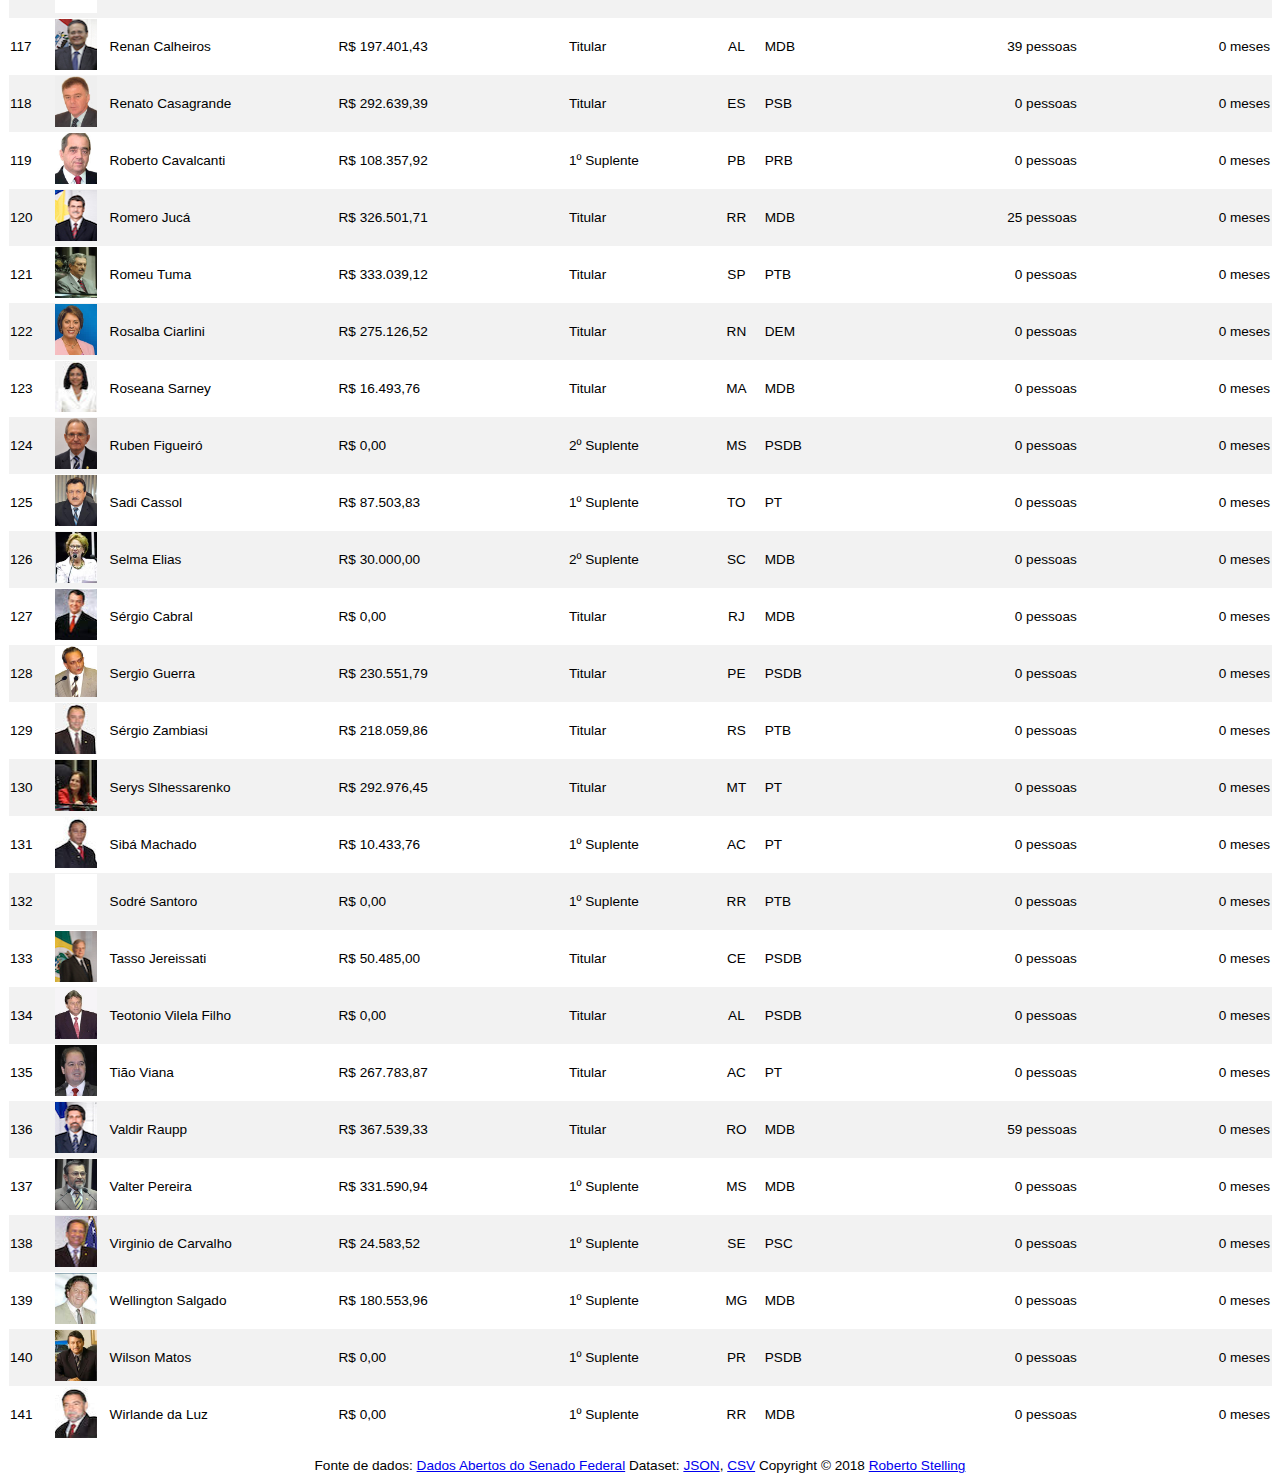
==== commit 2b623311: "Créditos de fotos do Senado Federal" ====
--- a/53_index.html
+++ b/53_index.html
@@ -157,7 +157,7 @@
             </tr>
             <tr>
               <td>6</td>
-              <td align='middle'><a href='http://www6g.senado.leg.br/transparencia/sen/3433/?ano=2011' target='_blank'><img src='fotos/senador3433.jpg' height='51' width='42'><span class='fototip'>Crédito foto: A definir</span></a></td>
+              <td align='middle'><a href='http://www6g.senado.leg.br/transparencia/sen/3433/?ano=2011' target='_blank'><img src='fotos/senador3433.jpg' height='51' width='42'><span class='fototip'>Crédito foto: Senado Federal</span></a></td>
               <td align='left'>Almeida Lima</td>
               <td align='left' class='gastos' name='3433'>R$ 330.543,15</td>
               <td align='left'>Titular</td>
@@ -190,7 +190,7 @@
             </tr>
             <tr>
               <td>9</td>
-              <td align='middle'><a href='http://www6g.senado.leg.br/transparencia/sen/3363/?ano=2011' target='_blank'><img src='fotos/senador3363.jpg' height='51' width='42'><span class='fototip'>Crédito foto: A definir</span></a></td>
+              <td align='middle'><a href='http://www6g.senado.leg.br/transparencia/sen/3363/?ano=2011' target='_blank'><img src='fotos/senador3363.jpg' height='51' width='42'><span class='fototip'>Crédito foto: Senado Federal</span></a></td>
               <td align='left'>Ana Júlia Carepa</td>
               <td align='left' class='gastos' name='3363'>R$ 0,00</td>
               <td align='left'>Titular</td>
@@ -234,7 +234,7 @@
             </tr>
             <tr>
               <td>13</td>
-              <td align='middle'><a href='http://www6g.senado.leg.br/transparencia/sen/118/?ano=2011' target='_blank'><img src='fotos/senador118.jpg' height='51' width='42'><span class='fototip'>Crédito foto: A definir</span></a></td>
+              <td align='middle'><a href='http://www6g.senado.leg.br/transparencia/sen/118/?ano=2011' target='_blank'><img src='fotos/senador118.jpg' height='51' width='42'><span class='fototip'>Crédito foto: Senado Federal</span></a></td>
               <td align='left'>Antonio Carlos Júnior</td>
               <td align='left' class='gastos' name='118'>R$ 332.218,86</td>
               <td align='left'>1º Suplente</td>
@@ -311,7 +311,7 @@
             </tr>
             <tr>
               <td>20</td>
-              <td align='middle'><a href='http://www6g.senado.leg.br/transparencia/sen/3432/?ano=2011' target='_blank'><img src='fotos/senador3432.jpg' height='51' width='42'><span class='fototip'>Crédito foto: A definir</span></a></td>
+              <td align='middle'><a href='http://www6g.senado.leg.br/transparencia/sen/3432/?ano=2011' target='_blank'><img src='fotos/senador3432.jpg' height='51' width='42'><span class='fototip'>Crédito foto: Senado Federal</span></a></td>
               <td align='left'>Augusto Botelho</td>
               <td align='left' class='gastos' name='3432'>R$ 344.694,49</td>
               <td align='left'>Titular</td>
@@ -344,7 +344,7 @@
             </tr>
             <tr>
               <td>23</td>
-              <td align='middle'><a href='http://www6g.senado.leg.br/transparencia/sen/13/?ano=2011' target='_blank'><img src='fotos/senador13.jpg' height='51' width='42'><span class='fototip'>Crédito foto: A definir</span></a></td>
+              <td align='middle'><a href='http://www6g.senado.leg.br/transparencia/sen/13/?ano=2011' target='_blank'><img src='fotos/senador13.jpg' height='51' width='42'><span class='fototip'>Crédito foto: Waldemir Barreto</span></a></td>
               <td align='left'>Casildo Maldaner</td>
               <td align='left' class='gastos' name='13'>R$ 21.960,78</td>
               <td align='left'>1º Suplente</td>
@@ -355,7 +355,7 @@
             </tr>
             <tr>
               <td>24</td>
-              <td align='middle'><a href='http://www6g.senado.leg.br/transparencia/sen/3395/?ano=2011' target='_blank'><img src='fotos/senador3395.jpg' height='51' width='42'><span class='fototip'>Crédito foto: A definir</span></a></td>
+              <td align='middle'><a href='http://www6g.senado.leg.br/transparencia/sen/3395/?ano=2011' target='_blank'><img src='fotos/senador3395.jpg' height='51' width='42'><span class='fototip'>Crédito foto: Senado Federal</span></a></td>
               <td align='left'>César Borges</td>
               <td align='left' class='gastos' name='3395'>R$ 313.414,52</td>
               <td align='left'>Titular</td>
@@ -443,7 +443,7 @@
             </tr>
             <tr>
               <td>32</td>
-              <td align='middle'><a href='http://www6g.senado.leg.br/transparencia/sen/3412/?ano=2011' target='_blank'><img src='fotos/senador3412.jpg' height='51' width='42'><span class='fototip'>Crédito foto: A definir</span></a></td>
+              <td align='middle'><a href='http://www6g.senado.leg.br/transparencia/sen/3412/?ano=2011' target='_blank'><img src='fotos/senador3412.jpg' height='51' width='42'><span class='fototip'>Crédito foto: Senado Federal</span></a></td>
               <td align='left'>Duciomar Costa</td>
               <td align='left' class='gastos' name='3412'>R$ 0,00</td>
               <td align='left'>Titular</td>
@@ -465,7 +465,7 @@
             </tr>
             <tr>
               <td>34</td>
-              <td align='middle'><a href='http://www6g.senado.leg.br/transparencia/sen/3400/?ano=2011' target='_blank'><img src='fotos/senador3400.jpg' height='51' width='42'><span class='fototip'>Crédito foto: A definir</span></a></td>
+              <td align='middle'><a href='http://www6g.senado.leg.br/transparencia/sen/3400/?ano=2011' target='_blank'><img src='fotos/senador3400.jpg' height='51' width='42'><span class='fototip'>Crédito foto: Senado Federal</span></a></td>
               <td align='left'>Eduardo Azeredo</td>
               <td align='left' class='gastos' name='3400'>R$ 398.692,20</td>
               <td align='left'>Titular</td>
@@ -476,7 +476,7 @@
             </tr>
             <tr>
               <td>35</td>
-              <td align='middle'><a href='http://www6g.senado.leg.br/transparencia/sen/17/?ano=2011' target='_blank'><img src='fotos/senador17.jpg' height='51' width='42'><span class='fototip'>Crédito foto: A definir</span></a></td>
+              <td align='middle'><a href='http://www6g.senado.leg.br/transparencia/sen/17/?ano=2011' target='_blank'><img src='fotos/senador17.jpg' height='51' width='42'><span class='fototip'>Crédito foto: Senado Federal</span></a></td>
               <td align='left'>Eduardo Suplicy</td>
               <td align='left' class='gastos' name='17'>R$ 107.955,51</td>
               <td align='left'>Titular</td>
@@ -509,7 +509,7 @@
             </tr>
             <tr>
               <td>38</td>
-              <td align='middle'><a href='http://www6g.senado.leg.br/transparencia/sen/20/?ano=2011' target='_blank'><img src='fotos/senador20.jpg' height='51' width='42'><span class='fototip'>Crédito foto: A definir</span></a></td>
+              <td align='middle'><a href='http://www6g.senado.leg.br/transparencia/sen/20/?ano=2011' target='_blank'><img src='fotos/senador20.jpg' height='51' width='42'><span class='fototip'>Crédito foto: Senado Federal</span></a></td>
               <td align='left'>Epitácio Cafeteira</td>
               <td align='left' class='gastos' name='20'>R$ 289.848,40</td>
               <td align='left'>Titular</td>
@@ -531,7 +531,7 @@
             </tr>
             <tr>
               <td>40</td>
-              <td align='middle'><a href='http://www6g.senado.leg.br/transparencia/sen/3552/?ano=2011' target='_blank'><img src='fotos/senador3552.jpg' height='51' width='42'><span class='fototip'>Crédito foto: A definir</span></a></td>
+              <td align='middle'><a href='http://www6g.senado.leg.br/transparencia/sen/3552/?ano=2011' target='_blank'><img src='fotos/senador3552.jpg' height='51' width='42'><span class='fototip'>Crédito foto: Senado Federal</span></a></td>
               <td align='left'>Eurípedes Camargo</td>
               <td align='left' class='gastos' name='3552'>R$ 0,00</td>
               <td align='left'>1º Suplente</td>
@@ -542,7 +542,7 @@
             </tr>
             <tr>
               <td>41</td>
-              <td align='middle'><a href='http://www6g.senado.leg.br/transparencia/sen/1189/?ano=2011' target='_blank'><img src='fotos/senador1189.jpg' height='51' width='42'><span class='fototip'>Crédito foto: A definir</span></a></td>
+              <td align='middle'><a href='http://www6g.senado.leg.br/transparencia/sen/1189/?ano=2011' target='_blank'><img src='fotos/senador1189.jpg' height='51' width='42'><span class='fototip'>Crédito foto: Senado Federal</span></a></td>
               <td align='left'>Expedito Júnior</td>
               <td align='left' class='gastos' name='1189'>R$ 117.286,00</td>
               <td align='left'>Titular</td>
@@ -553,7 +553,7 @@
             </tr>
             <tr>
               <td>42</td>
-              <td align='middle'><a href='http://www6g.senado.leg.br/transparencia/sen/3371/?ano=2011' target='_blank'><img src='fotos/senador3371.jpg' height='51' width='42'><span class='fototip'>Crédito foto: A definir</span></a></td>
+              <td align='middle'><a href='http://www6g.senado.leg.br/transparencia/sen/3371/?ano=2011' target='_blank'><img src='fotos/senador3371.jpg' height='51' width='42'><span class='fototip'>Crédito foto: Senado Federal</span></a></td>
               <td align='left'>Fátima Cleide</td>
               <td align='left' class='gastos' name='3371'>R$ 284.291,02</td>
               <td align='left'>Titular</td>
@@ -575,7 +575,7 @@
             </tr>
             <tr>
               <td>44</td>
-              <td align='middle'><a href='http://www6g.senado.leg.br/transparencia/sen/345/?ano=2011' target='_blank'><img src='fotos/senador345.jpg' height='51' width='42'><span class='fototip'>Crédito foto: A definir</span></a></td>
+              <td align='middle'><a href='http://www6g.senado.leg.br/transparencia/sen/345/?ano=2011' target='_blank'><img src='fotos/senador345.jpg' height='51' width='42'><span class='fototip'>Crédito foto: Senado Federal</span></a></td>
               <td align='left'>Flávio Arns</td>
               <td align='left' class='gastos' name='345'>R$ 309.505,97</td>
               <td align='left'>Titular</td>
@@ -619,7 +619,7 @@
             </tr>
             <tr>
               <td>48</td>
-              <td align='middle'><a href='http://www6g.senado.leg.br/transparencia/sen/3574/?ano=2011' target='_blank'><img src='fotos/senador3574.jpg' height='51' width='42'><span class='fototip'>Crédito foto: A definir</span></a></td>
+              <td align='middle'><a href='http://www6g.senado.leg.br/transparencia/sen/3574/?ano=2011' target='_blank'><img src='fotos/senador3574.jpg' height='51' width='42'><span class='fototip'>Crédito foto: Senado Federal</span></a></td>
               <td align='left'>Francisco Pereira</td>
               <td align='left' class='gastos' name='3574'>R$ 0,00</td>
               <td align='left'>1º Suplente</td>
@@ -663,7 +663,7 @@
             </tr>
             <tr>
               <td>52</td>
-              <td align='middle'><a href='http://www6g.senado.leg.br/transparencia/sen/3392/?ano=2011' target='_blank'><img src='fotos/senador3392.jpg' height='51' width='42'><span class='fototip'>Crédito foto: A definir</span></a></td>
+              <td align='middle'><a href='http://www6g.senado.leg.br/transparencia/sen/3392/?ano=2011' target='_blank'><img src='fotos/senador3392.jpg' height='51' width='42'><span class='fototip'>Crédito foto: Senado Federal</span></a></td>
               <td align='left'>Geraldo Mesquita Júnior</td>
               <td align='left' class='gastos' name='3392'>R$ 324.219,96</td>
               <td align='left'>Titular</td>
@@ -674,7 +674,7 @@
             </tr>
             <tr>
               <td>53</td>
-              <td align='middle'><a href='http://www6g.senado.leg.br/transparencia/sen/28/?ano=2011' target='_blank'><img src='fotos/senador28.jpg' height='51' width='42'><span class='fototip'>Crédito foto: A definir</span></a></td>
+              <td align='middle'><a href='http://www6g.senado.leg.br/transparencia/sen/28/?ano=2011' target='_blank'><img src='fotos/senador28.jpg' height='51' width='42'><span class='fototip'>Crédito foto: Senado Federal</span></a></td>
               <td align='left'>Gerson Camata</td>
               <td align='left' class='gastos' name='28'>R$ 201.825,51</td>
               <td align='left'>Titular</td>
@@ -707,7 +707,7 @@
             </tr>
             <tr>
               <td>56</td>
-              <td align='middle'><a href='http://www6g.senado.leg.br/transparencia/sen/1179/?ano=2011' target='_blank'><img src='fotos/senador1179.jpg' height='51' width='42'><span class='fototip'>Crédito foto: A definir</span></a></td>
+              <td align='middle'><a href='http://www6g.senado.leg.br/transparencia/sen/1179/?ano=2011' target='_blank'><img src='fotos/senador1179.jpg' height='51' width='42'><span class='fototip'>Crédito foto: Senado Federal</span></a></td>
               <td align='left'>Hélio Costa</td>
               <td align='left' class='gastos' name='1179'>R$ 101.060,90</td>
               <td align='left'>Titular</td>
@@ -729,7 +729,7 @@
             </tr>
             <tr>
               <td>58</td>
-              <td align='middle'><a href='http://www6g.senado.leg.br/transparencia/sen/3373/?ano=2011' target='_blank'><img src='fotos/senador3373.jpg' height='51' width='42'><span class='fototip'>Crédito foto: A definir</span></a></td>
+              <td align='middle'><a href='http://www6g.senado.leg.br/transparencia/sen/3373/?ano=2011' target='_blank'><img src='fotos/senador3373.jpg' height='51' width='42'><span class='fototip'>Crédito foto: Senado Federal</span></a></td>
               <td align='left'>Ideli Salvatti</td>
               <td align='left' class='gastos' name='3373'>R$ 279.509,93</td>
               <td align='left'>Titular</td>
@@ -740,7 +740,7 @@
             </tr>
             <tr>
               <td>59</td>
-              <td align='middle'><a href='http://www6g.senado.leg.br/transparencia/sen/3578/?ano=2011' target='_blank'><img src='fotos/senador3578.jpg' height='51' width='42'><span class='fototip'>Crédito foto: A definir</span></a></td>
+              <td align='middle'><a href='http://www6g.senado.leg.br/transparencia/sen/3578/?ano=2011' target='_blank'><img src='fotos/senador3578.jpg' height='51' width='42'><span class='fototip'>Crédito foto: Senado Federal</span></a></td>
               <td align='left'>Ildon Marques</td>
               <td align='left' class='gastos' name='3578'>R$ 0,00</td>
               <td align='left'>2º Suplente</td>
@@ -1015,7 +1015,7 @@
             </tr>
             <tr>
               <td>84</td>
-              <td align='middle'><a href='http://www6g.senado.leg.br/transparencia/sen/3374/?ano=2011' target='_blank'><img src='fotos/senador3374.jpg' height='51' width='42'><span class='fototip'>Crédito foto: A definir</span></a></td>
+              <td align='middle'><a href='http://www6g.senado.leg.br/transparencia/sen/3374/?ano=2011' target='_blank'><img src='fotos/senador3374.jpg' height='51' width='42'><span class='fototip'>Crédito foto: Senado Federal</span></a></td>
               <td align='left'>Leonel Pavan</td>
               <td align='left' class='gastos' name='3374'>R$ 0,00</td>
               <td align='left'>Titular</td>
@@ -1070,7 +1070,7 @@
             </tr>
             <tr>
               <td>89</td>
-              <td align='middle'><a href='http://www6g.senado.leg.br/transparencia/sen/3364/?ano=2011' target='_blank'><img src='fotos/senador3364.jpg' height='51' width='42'><span class='fototip'>Crédito foto: A definir</span></a></td>
+              <td align='middle'><a href='http://www6g.senado.leg.br/transparencia/sen/3364/?ano=2011' target='_blank'><img src='fotos/senador3364.jpg' height='51' width='42'><span class='fototip'>Crédito foto: Senado Federal</span></a></td>
               <td align='left'>Mão Santa</td>
               <td align='left' class='gastos' name='3364'>R$ 340.429,83</td>
               <td align='left'>Titular</td>
@@ -1125,7 +1125,7 @@
             </tr>
             <tr>
               <td>94</td>
-              <td align='middle'><a href='http://www6g.senado.leg.br/transparencia/sen/105/?ano=2011' target='_blank'><img src='fotos/senador105.jpg' height='51' width='42'><span class='fototip'>Crédito foto: A definir</span></a></td>
+              <td align='middle'><a href='http://www6g.senado.leg.br/transparencia/sen/105/?ano=2011' target='_blank'><img src='fotos/senador105.jpg' height='51' width='42'><span class='fototip'>Crédito foto: Senado Federal</span></a></td>
               <td align='left'>Marcos Guerra</td>
               <td align='left' class='gastos' name='105'>R$ 0,00</td>
               <td align='left'>1º Suplente</td>
@@ -1246,7 +1246,7 @@
             </tr>
             <tr>
               <td>105</td>
-              <td align='middle'><a href='http://www6g.senado.leg.br/transparencia/sen/1210/?ano=2011' target='_blank'><img src='fotos/senador1210.jpg' height='51' width='42'><span class='fototip'>Crédito foto: A definir</span></a></td>
+              <td align='middle'><a href='http://www6g.senado.leg.br/transparencia/sen/1210/?ano=2011' target='_blank'><img src='fotos/senador1210.jpg' height='51' width='42'><span class='fototip'>Crédito foto: Senado Federal</span></a></td>
               <td align='left'>Osvaldo Sobrinho</td>
               <td align='left' class='gastos' name='1210'>R$ 32.161,36</td>
               <td align='left'>2º Suplente</td>
@@ -1257,7 +1257,7 @@
             </tr>
             <tr>
               <td>106</td>
-              <td align='middle'><a href='http://www6g.senado.leg.br/transparencia/sen/3393/?ano=2011' target='_blank'><img src='fotos/senador3393.jpg' height='51' width='42'><span class='fototip'>Crédito foto: A definir</span></a></td>
+              <td align='middle'><a href='http://www6g.senado.leg.br/transparencia/sen/3393/?ano=2011' target='_blank'><img src='fotos/senador3393.jpg' height='51' width='42'><span class='fototip'>Crédito foto: Senado Federal</span></a></td>
               <td align='left'>Papaléo Paes</td>
               <td align='left' class='gastos' name='3393'>R$ 196.652,00</td>
               <td align='left'>Titular</td>
@@ -1268,7 +1268,7 @@
             </tr>
             <tr>
               <td>107</td>
-              <td align='middle'><a href='http://www6g.senado.leg.br/transparencia/sen/3397/?ano=2011' target='_blank'><img src='fotos/senador3397.jpg' height='51' width='42'><span class='fototip'>Crédito foto: A definir</span></a></td>
+              <td align='middle'><a href='http://www6g.senado.leg.br/transparencia/sen/3397/?ano=2011' target='_blank'><img src='fotos/senador3397.jpg' height='51' width='42'><span class='fototip'>Crédito foto: Senado Federal</span></a></td>
               <td align='left'>Patrícia Saboya</td>
               <td align='left' class='gastos' name='3397'>R$ 231.185,98</td>
               <td align='left'>Titular</td>
@@ -1290,7 +1290,7 @@
             </tr>
             <tr>
               <td>109</td>
-              <td align='middle'><a href='http://www6g.senado.leg.br/transparencia/sen/1169/?ano=2011' target='_blank'><img src='fotos/senador1169.jpg' height='51' width='42'><span class='fototip'>Crédito foto: A definir</span></a></td>
+              <td align='middle'><a href='http://www6g.senado.leg.br/transparencia/sen/1169/?ano=2011' target='_blank'><img src='fotos/senador1169.jpg' height='51' width='42'><span class='fototip'>Crédito foto: Senado Federal</span></a></td>
               <td align='left'>Paulo Octávio</td>
               <td align='left' class='gastos' name='1169'>R$ 0,00</td>
               <td align='left'>Titular</td>
@@ -1334,7 +1334,7 @@
             </tr>
             <tr>
               <td>113</td>
-              <td align='middle'><a href='http://www6g.senado.leg.br/transparencia/sen/1206/?ano=2011' target='_blank'><img src='fotos/senador1206.jpg' height='51' width='42'><span class='fototip'>Crédito foto: A definir</span></a></td>
+              <td align='middle'><a href='http://www6g.senado.leg.br/transparencia/sen/1206/?ano=2011' target='_blank'><img src='fotos/senador1206.jpg' height='51' width='42'><span class='fototip'>Crédito foto: Senado Federal</span></a></td>
               <td align='left'>Raimundo Colombo</td>
               <td align='left' class='gastos' name='1206'>R$ 244.398,93</td>
               <td align='left'>Titular</td>
@@ -1444,7 +1444,7 @@
             </tr>
             <tr>
               <td>123</td>
-              <td align='middle'><a href='http://www6g.senado.leg.br/transparencia/sen/3359/?ano=2011' target='_blank'><img src='fotos/senador3359.jpg' height='51' width='42'><span class='fototip'>Crédito foto: A definir</span></a></td>
+              <td align='middle'><a href='http://www6g.senado.leg.br/transparencia/sen/3359/?ano=2011' target='_blank'><img src='fotos/senador3359.jpg' height='51' width='42'><span class='fototip'>Crédito foto: Senado Federal</span></a></td>
               <td align='left'>Roseana Sarney</td>
               <td align='left' class='gastos' name='3359'>R$ 16.493,76</td>
               <td align='left'>Titular</td>
@@ -1488,7 +1488,7 @@
             </tr>
             <tr>
               <td>127</td>
-              <td align='middle'><a href='http://www6g.senado.leg.br/transparencia/sen/3365/?ano=2011' target='_blank'><img src='fotos/senador3365.jpg' height='51' width='42'><span class='fototip'>Crédito foto: A definir</span></a></td>
+              <td align='middle'><a href='http://www6g.senado.leg.br/transparencia/sen/3365/?ano=2011' target='_blank'><img src='fotos/senador3365.jpg' height='51' width='42'><span class='fototip'>Crédito foto: Senado Federal</span></a></td>
               <td align='left'>Sérgio Cabral</td>
               <td align='left' class='gastos' name='3365'>R$ 0,00</td>
               <td align='left'>Titular</td>
@@ -1510,7 +1510,7 @@
             </tr>
             <tr>
               <td>129</td>
-              <td align='middle'><a href='http://www6g.senado.leg.br/transparencia/sen/3375/?ano=2011' target='_blank'><img src='fotos/senador3375.jpg' height='51' width='42'><span class='fototip'>Crédito foto: A definir</span></a></td>
+              <td align='middle'><a href='http://www6g.senado.leg.br/transparencia/sen/3375/?ano=2011' target='_blank'><img src='fotos/senador3375.jpg' height='51' width='42'><span class='fototip'>Crédito foto: Senado Federal</span></a></td>
               <td align='left'>Sérgio Zambiasi</td>
               <td align='left' class='gastos' name='3375'>R$ 218.059,86</td>
               <td align='left'>Titular</td>
@@ -1521,7 +1521,7 @@
             </tr>
             <tr>
               <td>130</td>
-              <td align='middle'><a href='http://www6g.senado.leg.br/transparencia/sen/3362/?ano=2011' target='_blank'><img src='fotos/senador3362.jpg' height='51' width='42'><span class='fototip'>Crédito foto: A definir</span></a></td>
+              <td align='middle'><a href='http://www6g.senado.leg.br/transparencia/sen/3362/?ano=2011' target='_blank'><img src='fotos/senador3362.jpg' height='51' width='42'><span class='fototip'>Crédito foto: Senado Federal</span></a></td>
               <td align='left'>Serys Slhessarenko</td>
               <td align='left' class='gastos' name='3362'>R$ 292.976,45</td>
               <td align='left'>Titular</td>
@@ -1532,7 +1532,7 @@
             </tr>
             <tr>
               <td>131</td>
-              <td align='middle'><a href='http://www6g.senado.leg.br/transparencia/sen/3532/?ano=2011' target='_blank'><img src='fotos/senador3532.jpg' height='51' width='42'><span class='fototip'>Crédito foto: A definir</span></a></td>
+              <td align='middle'><a href='http://www6g.senado.leg.br/transparencia/sen/3532/?ano=2011' target='_blank'><img src='fotos/senador3532.jpg' height='51' width='42'><span class='fototip'>Crédito foto: Senado Federal</span></a></td>
               <td align='left'>Sibá Machado</td>
               <td align='left' class='gastos' name='3532'>R$ 10.433,76</td>
               <td align='left'>1º Suplente</td>
@@ -1657,8 +1657,8 @@
       <div class="row">
         <footer>
           <center>
-            <br>Fonte de dados: <a href="https://dadosabertos.senado.leg.br/">Dados Abertos do Senado Federal</a> Dataset: <a href="./json/53_gastosSenadores.json">JSON</a>, 
-            <a href="./csv/53_senado.csv">CSV</a> Copyright © 2018 <a href="http://stelling.cc">Roberto Stelling</a>
+<!--Rodape-->
+            <br>Fonte de dados: <a href="https://dadosabertos.senado.leg.br/">Dados Abertos do Senado Federal</a> Dataset: <a href="./json/53_gastosSenadores.json">JSON</a>, <a href="./csv/53_senado.csv">CSV</a> Copyright © 2018 <a href="http://stelling.cc">Roberto Stelling</a>
           </center>
         </footer>
       </div>
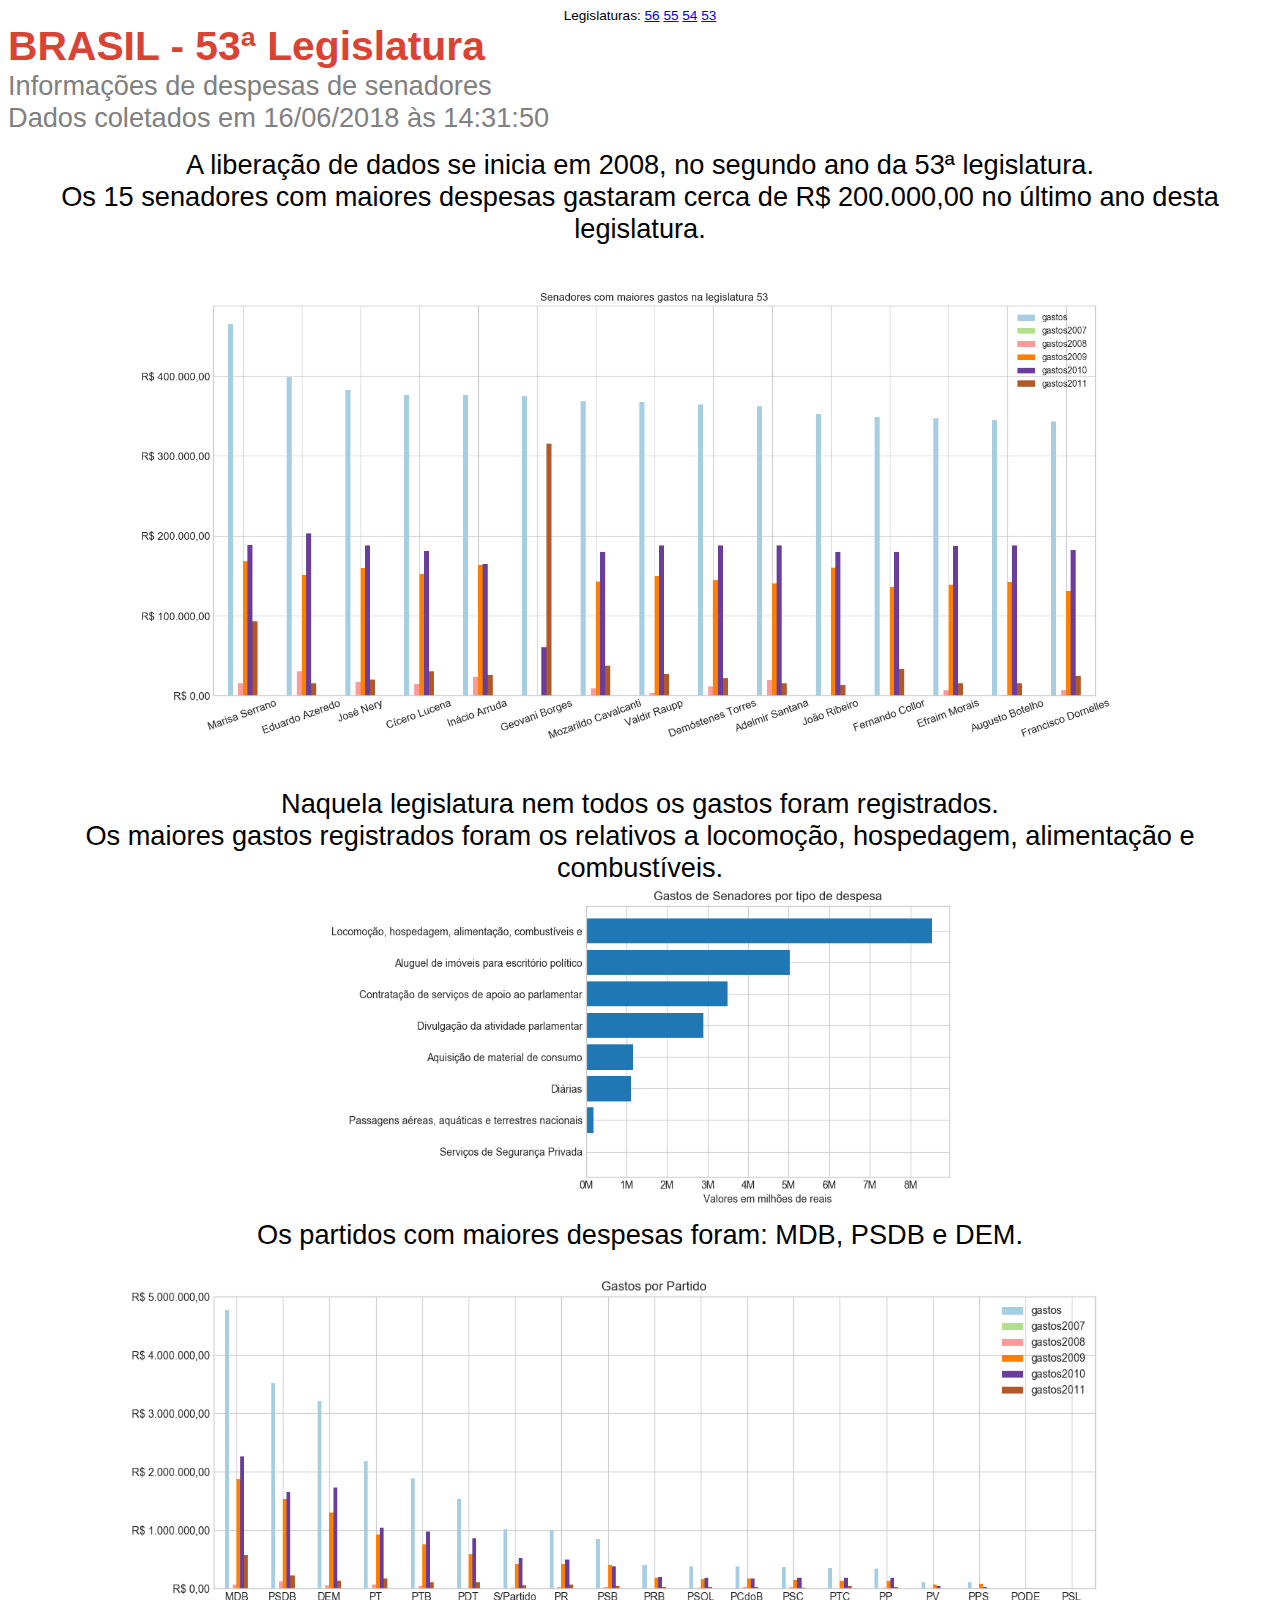
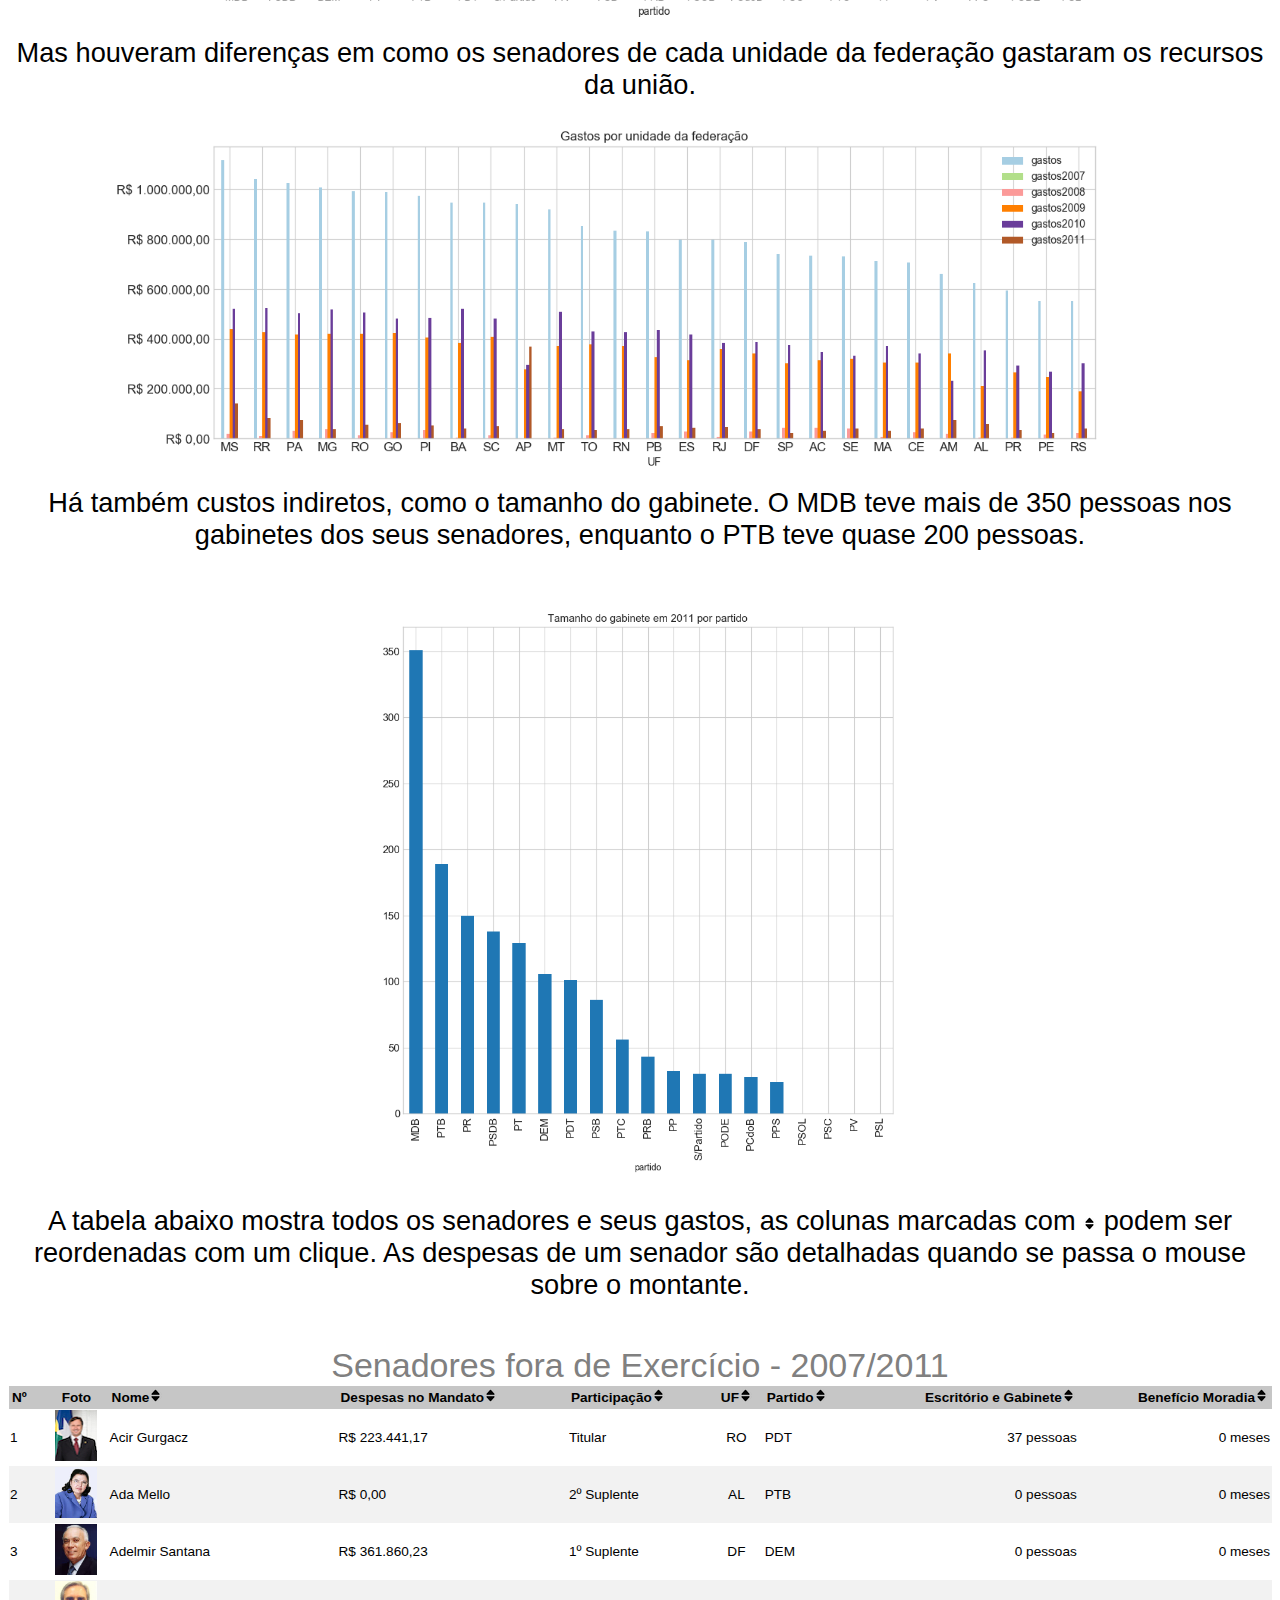
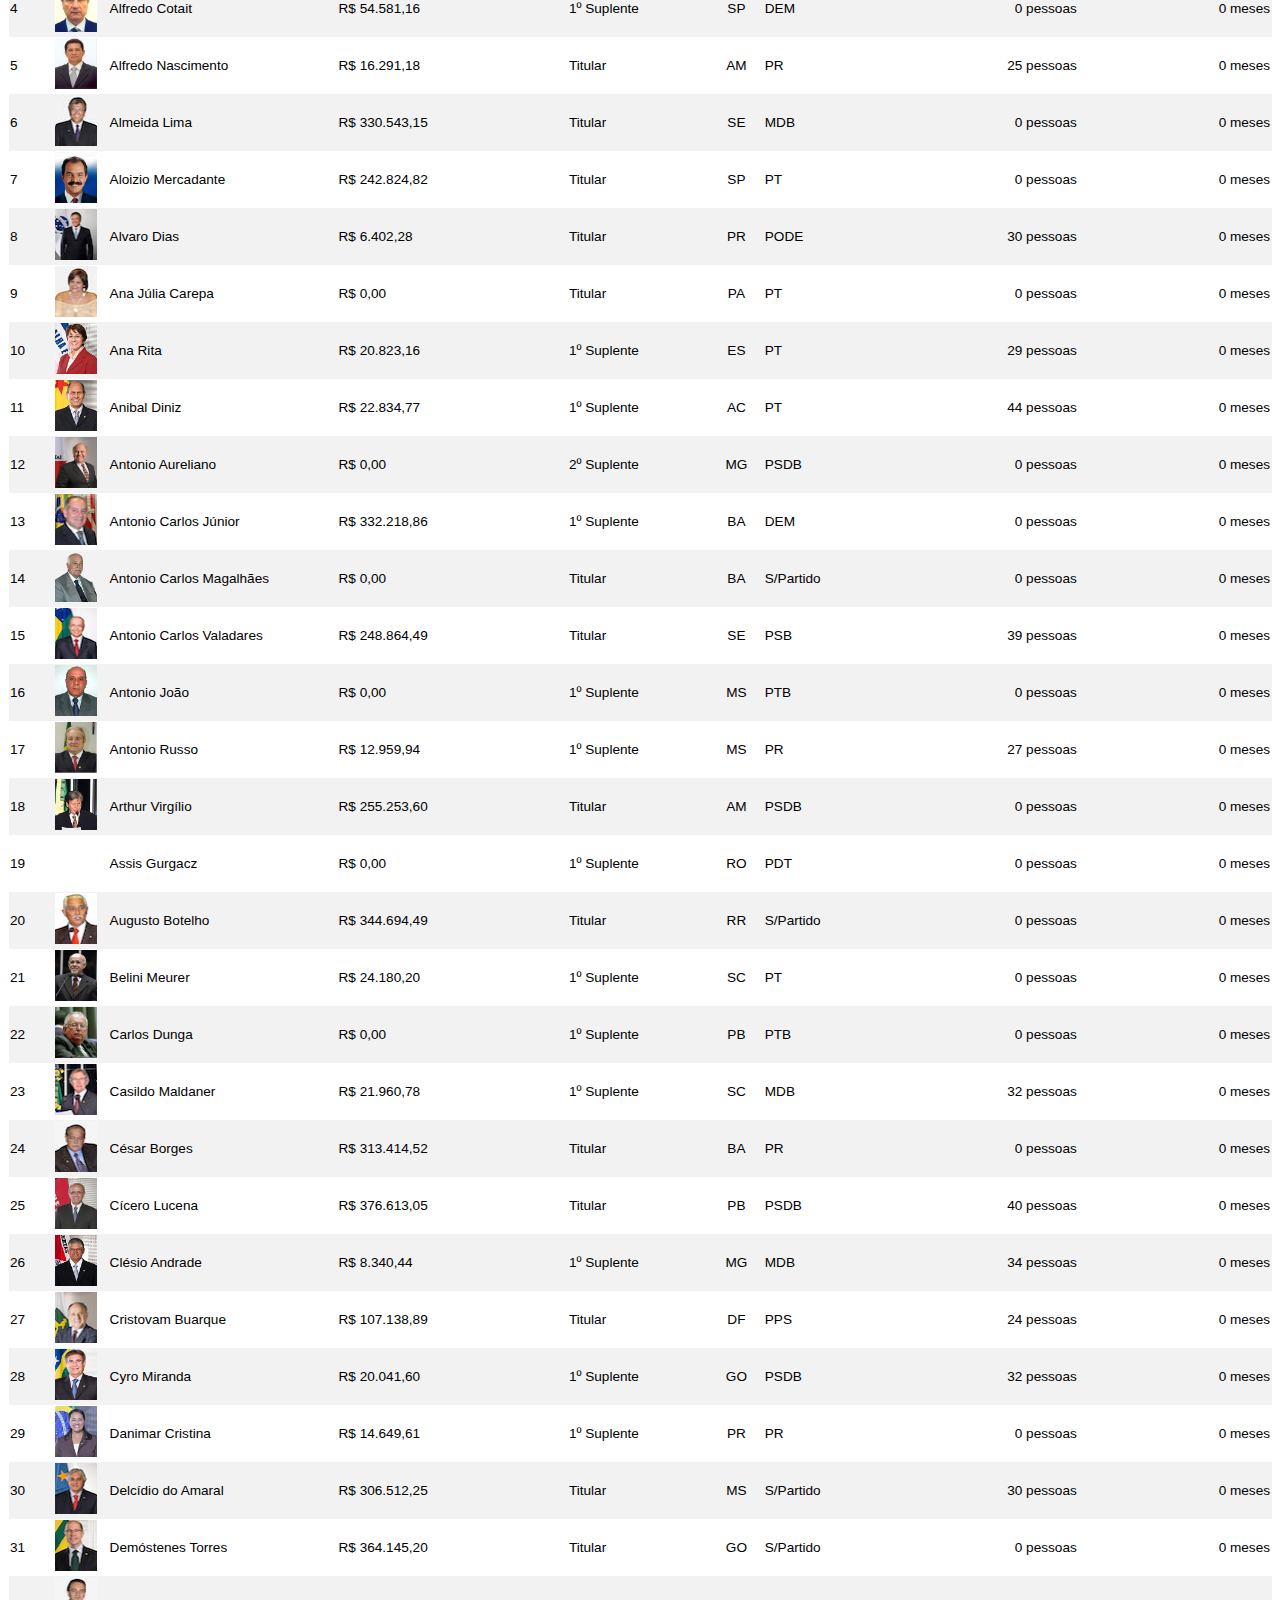
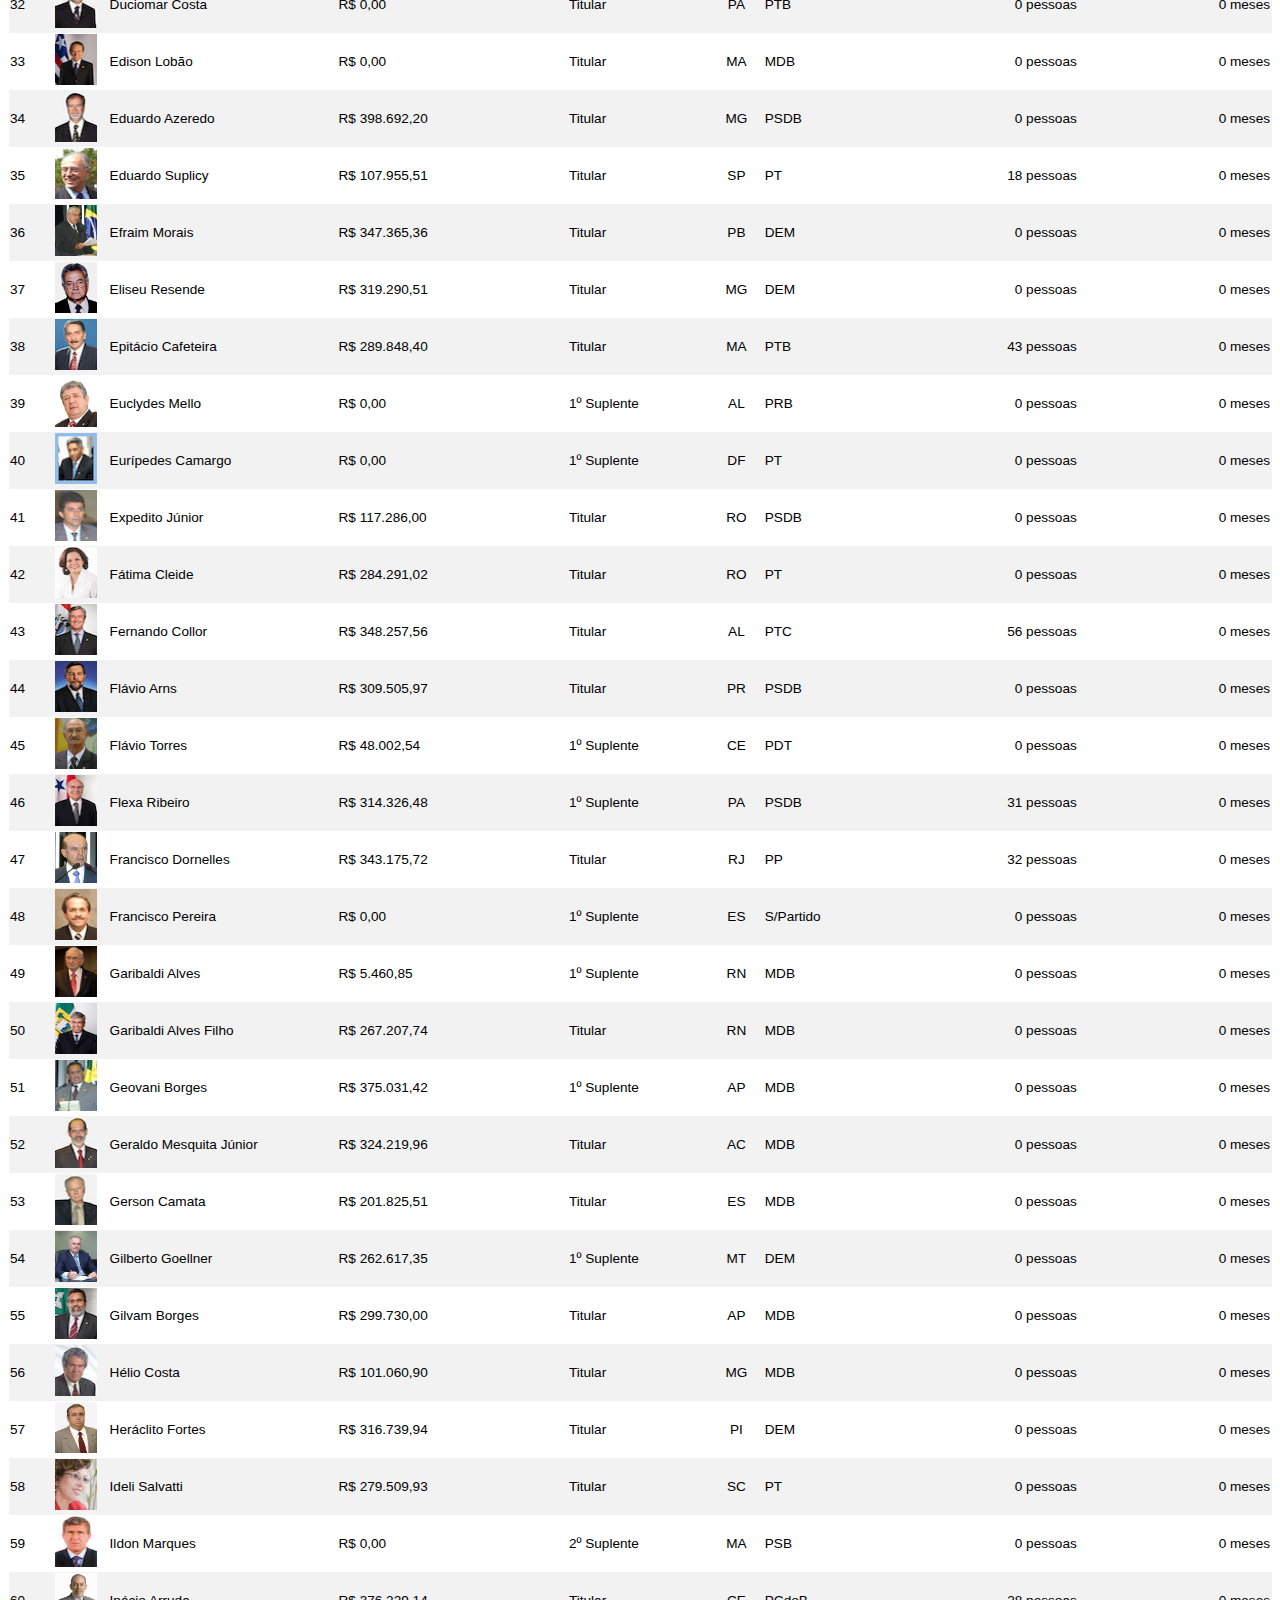
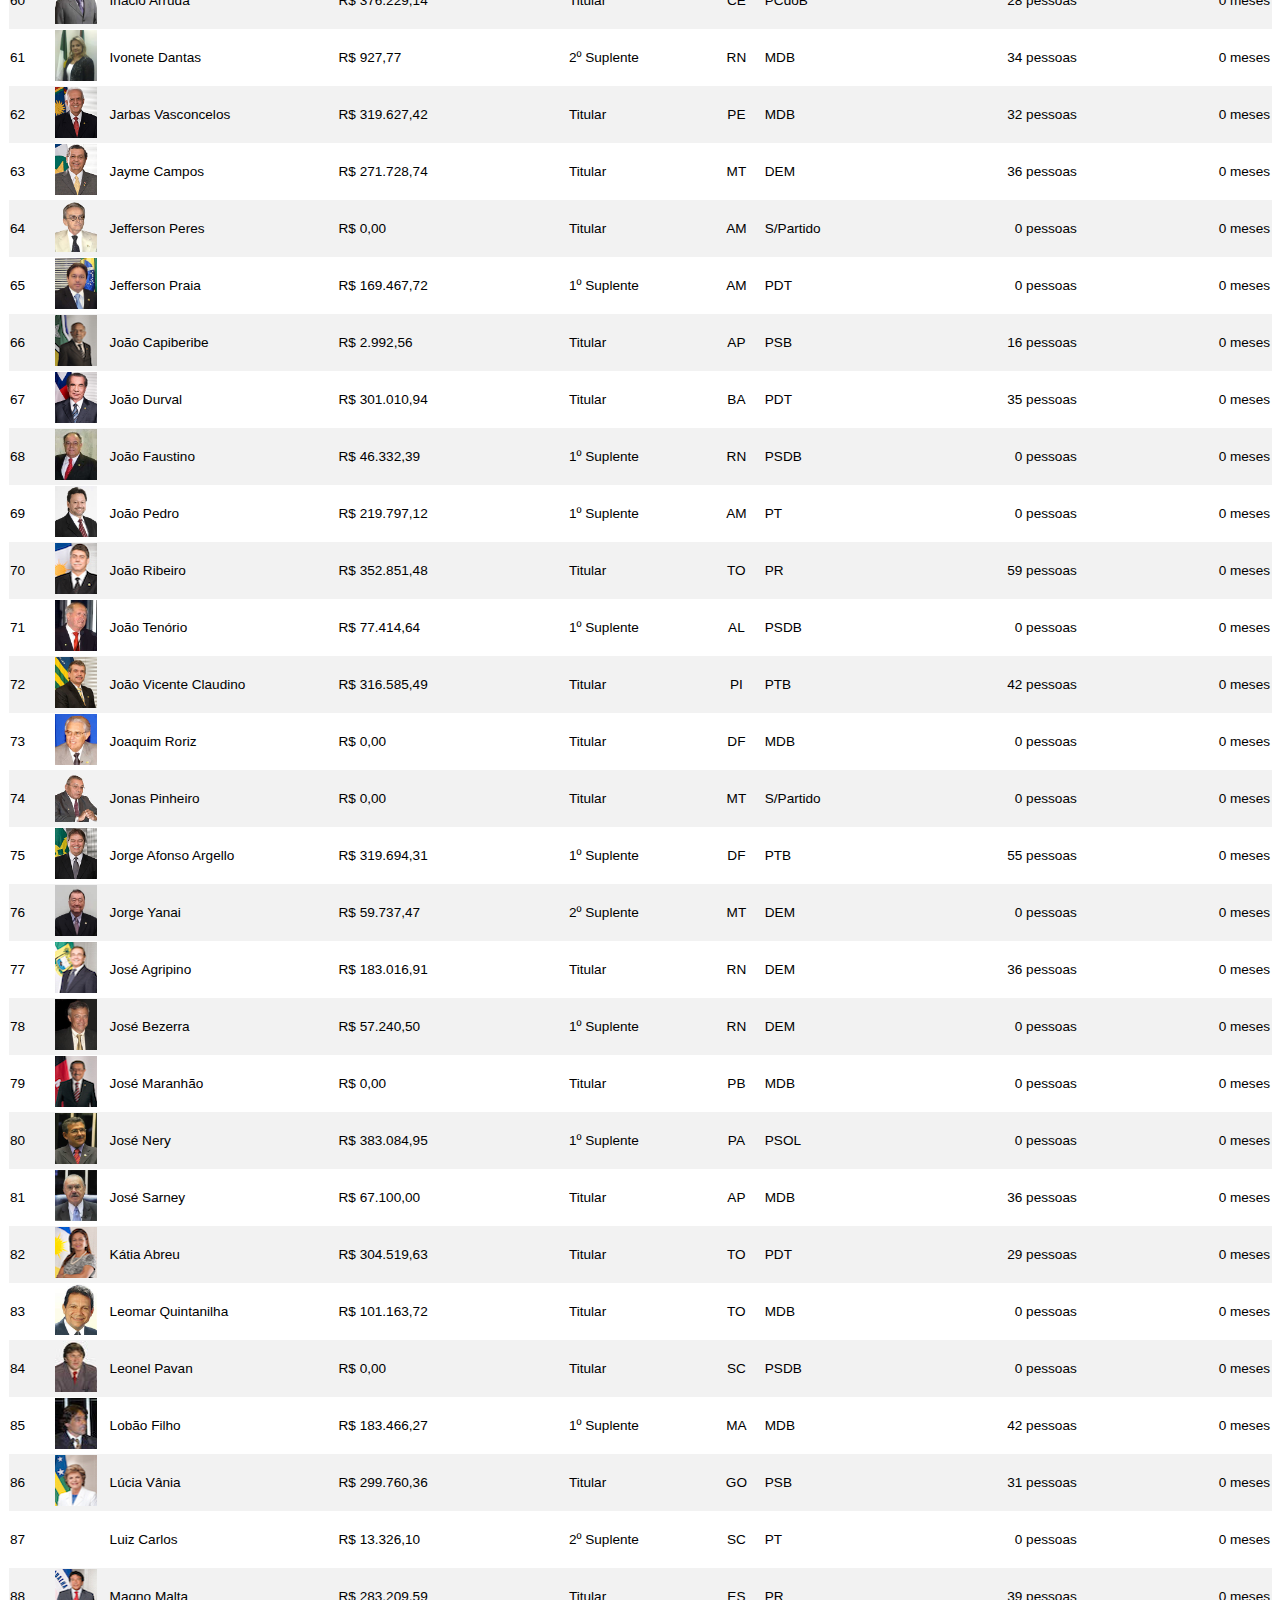
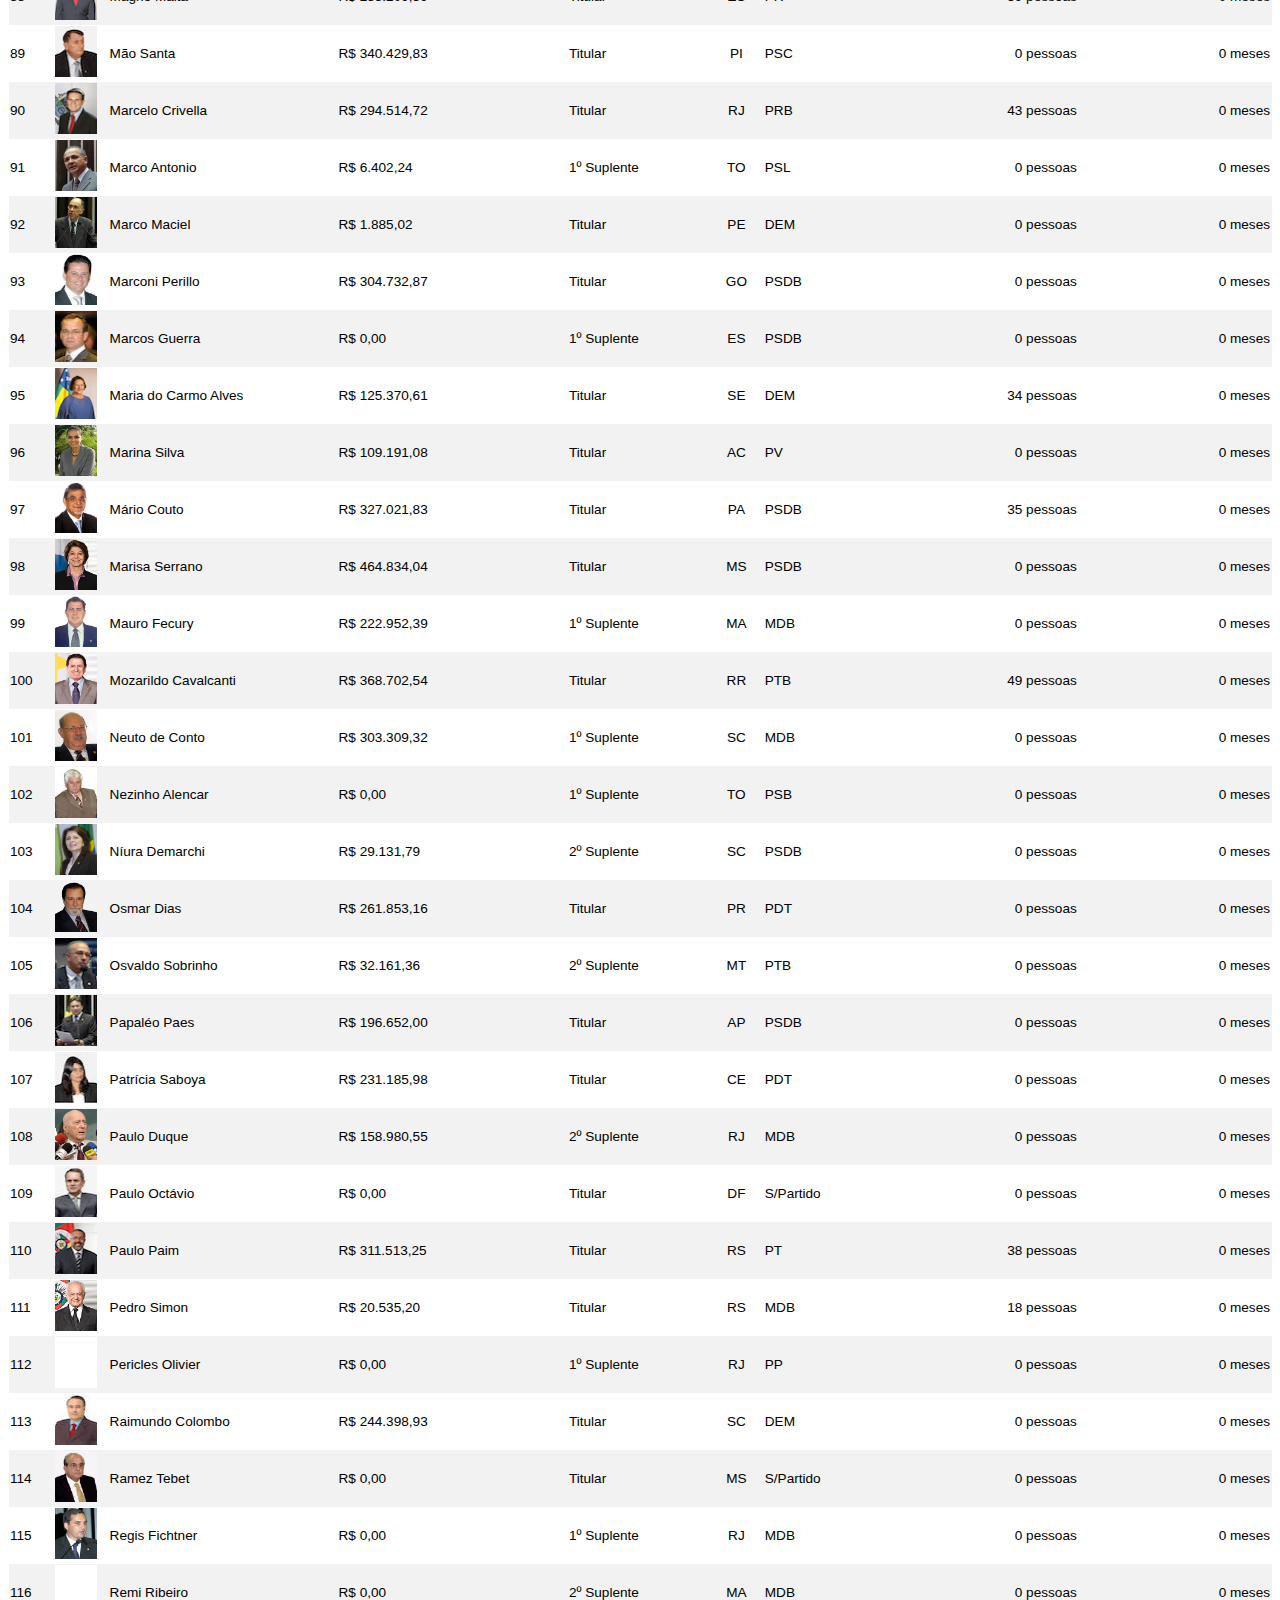
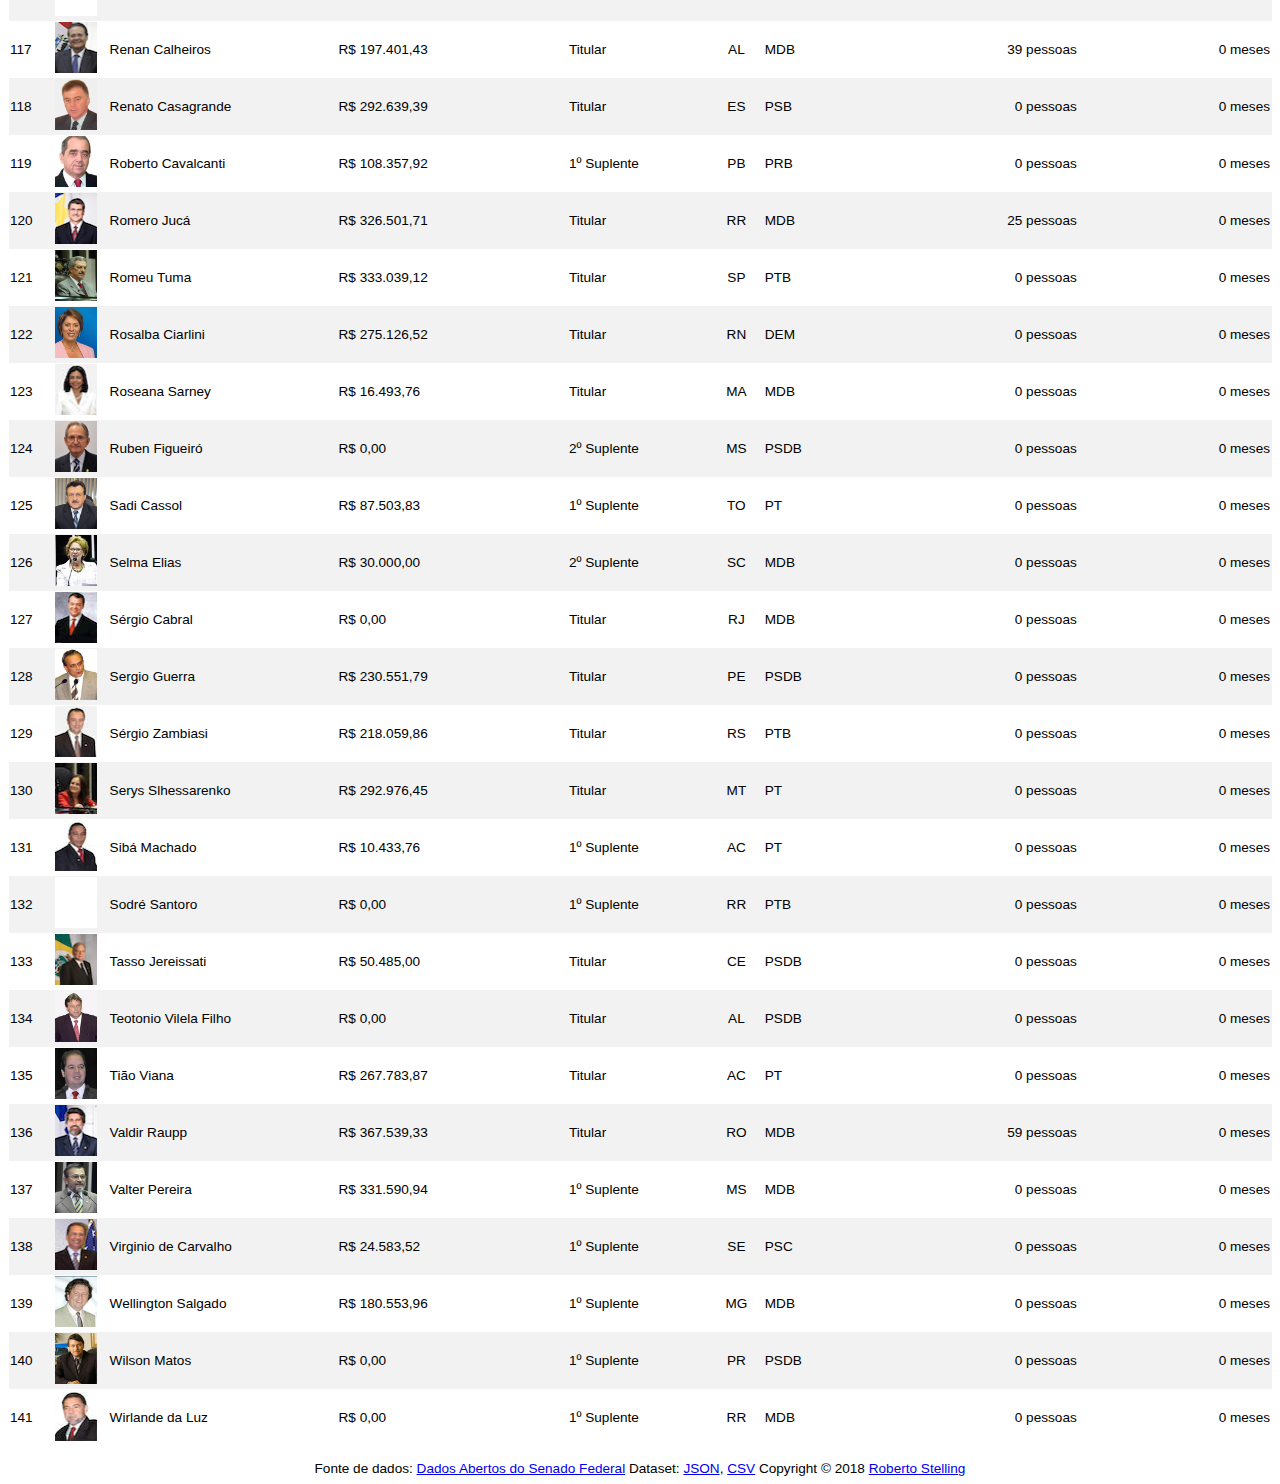
==== commit 78c134aa: "Atualização para legislatura 56 finalizada" ====
--- a/53_index.html
+++ b/53_index.html
@@ -22,7 +22,7 @@
     <div class="container">
 <!--Cabecalho-->
       <center>
-        <div class="row">Legislaturas: <a href=index.html>55</a> <a href=54_index.html>54</a> <a href=53_index.html>53</a></div>
+        <div class="row">Legislaturas: <a href=index.html>56</a> <a href=55_index.html>55</a> <a href=54_index.html>54</a> <a href=53_index.html>53</a></div>
       </center>
 <!--TituloLegislatura-->
       <div class="row"><b class="SenadoTitle">BRASIL - 53ª Legislatura</b><br></div>
